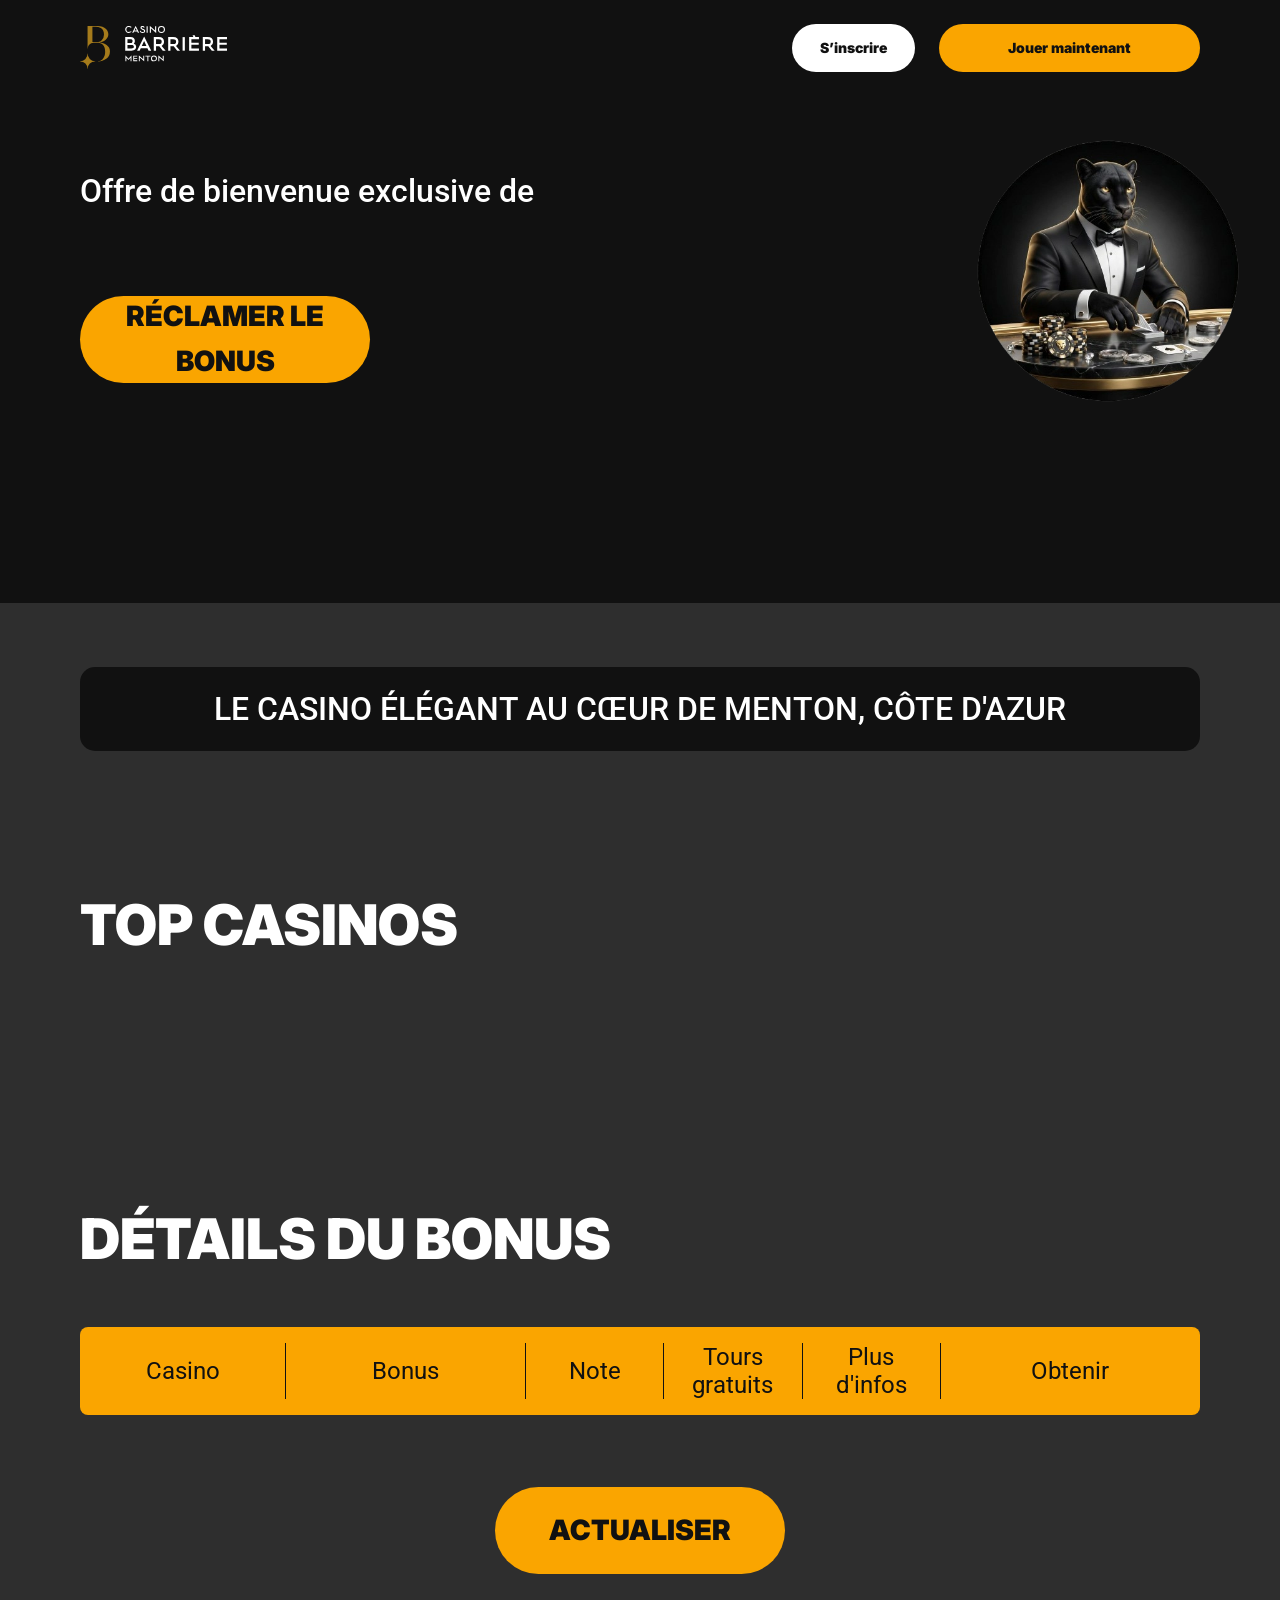
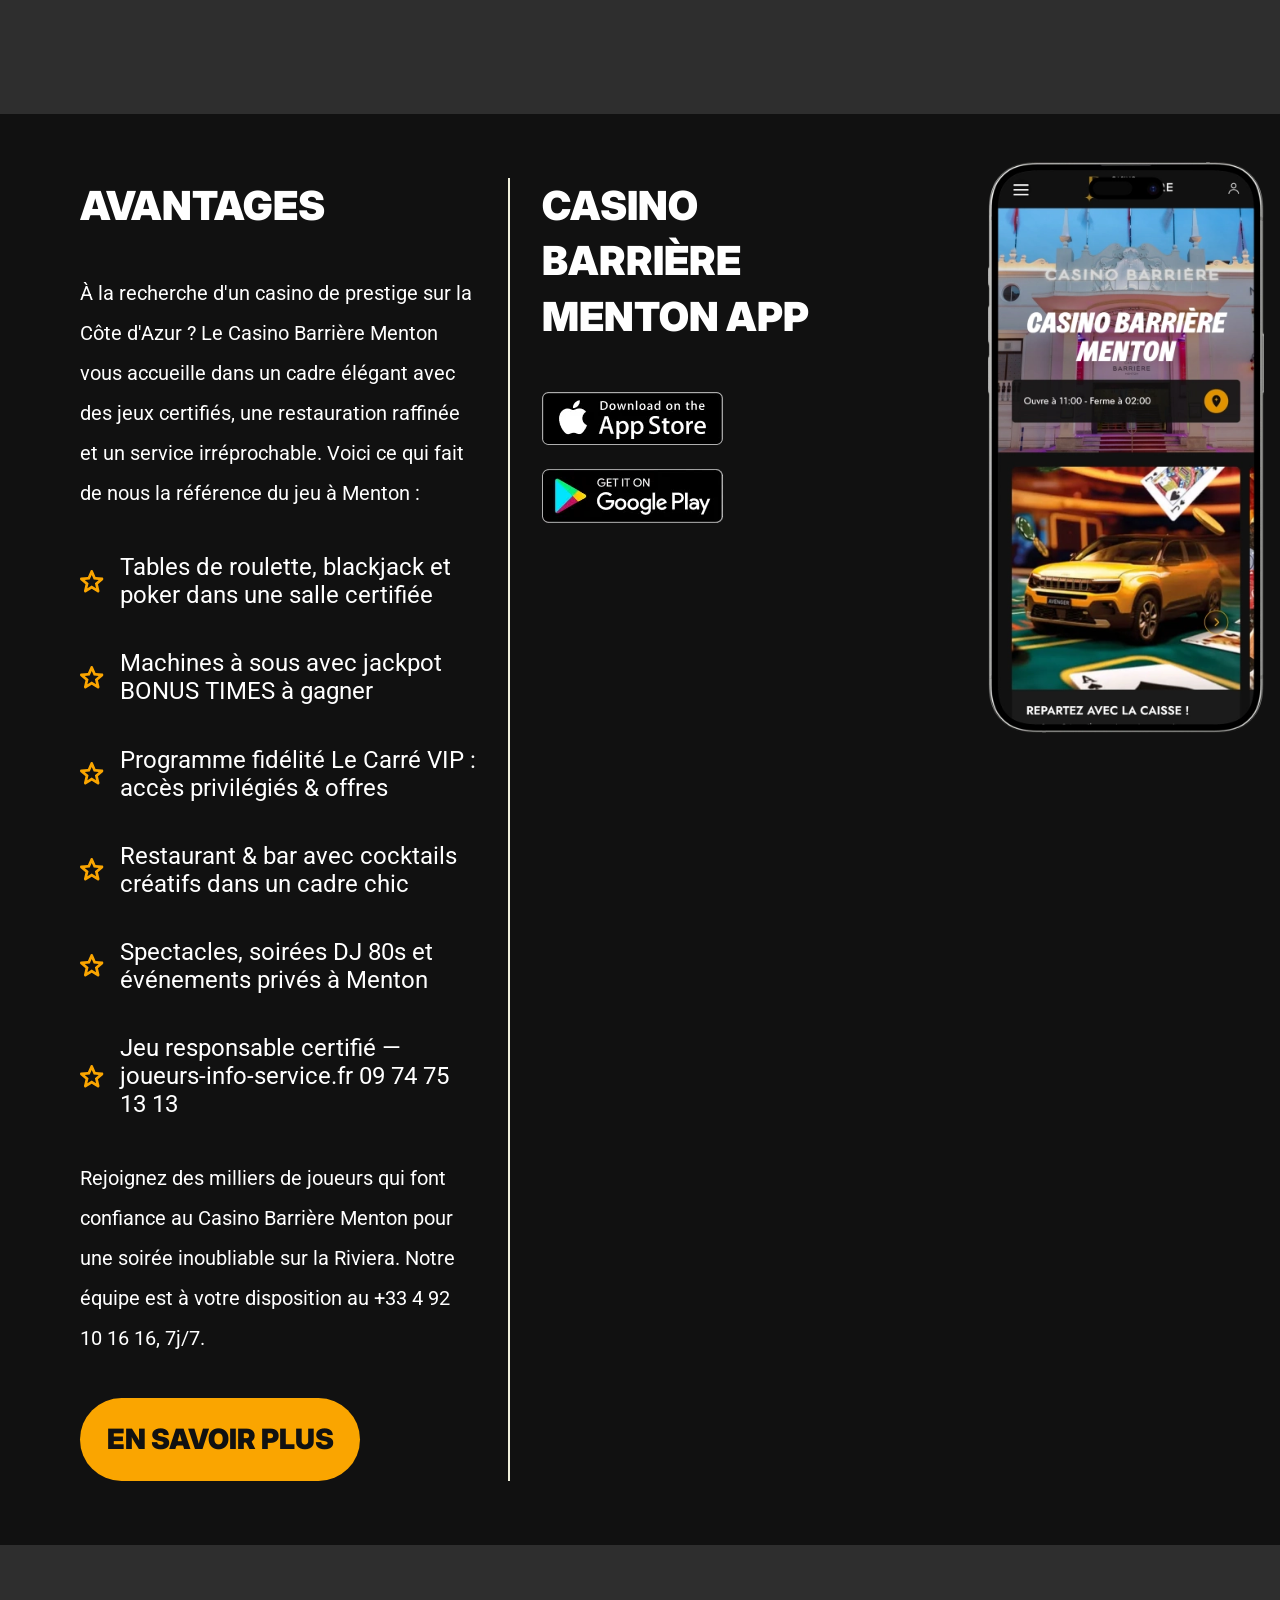
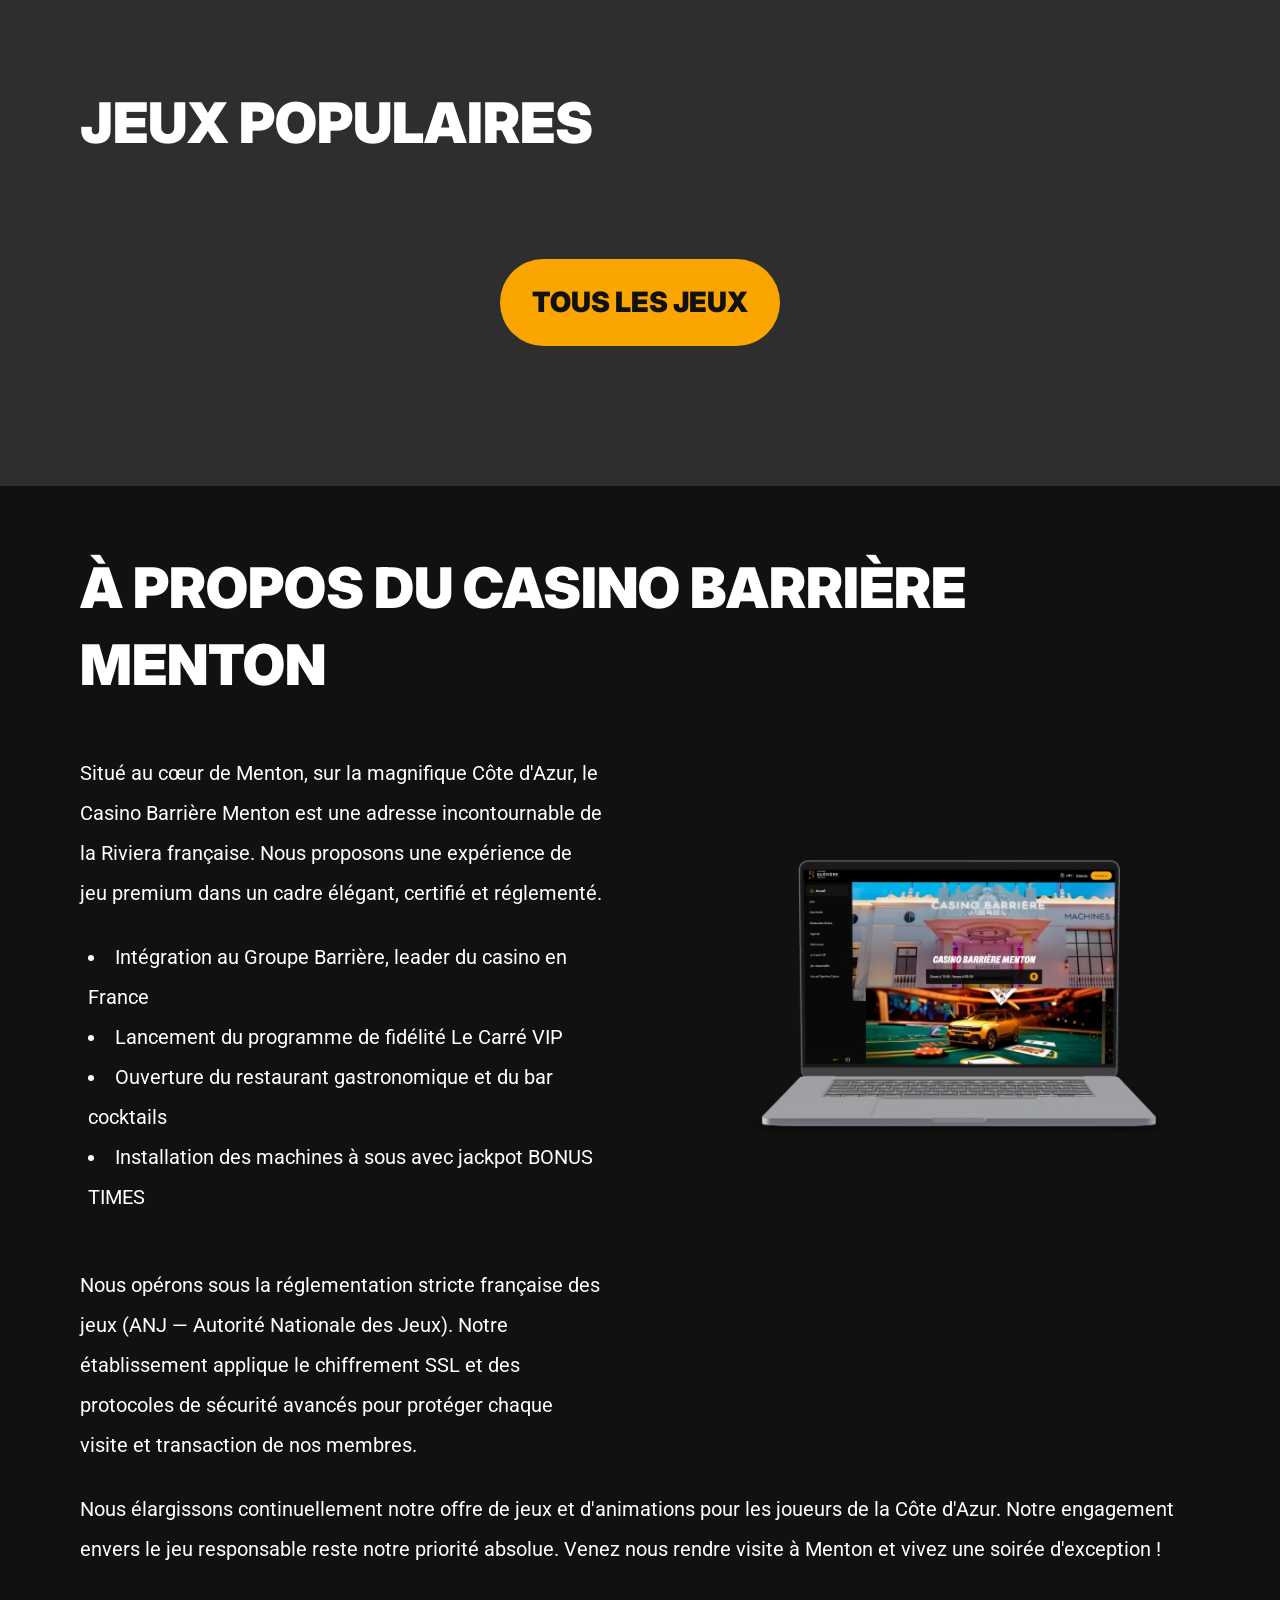
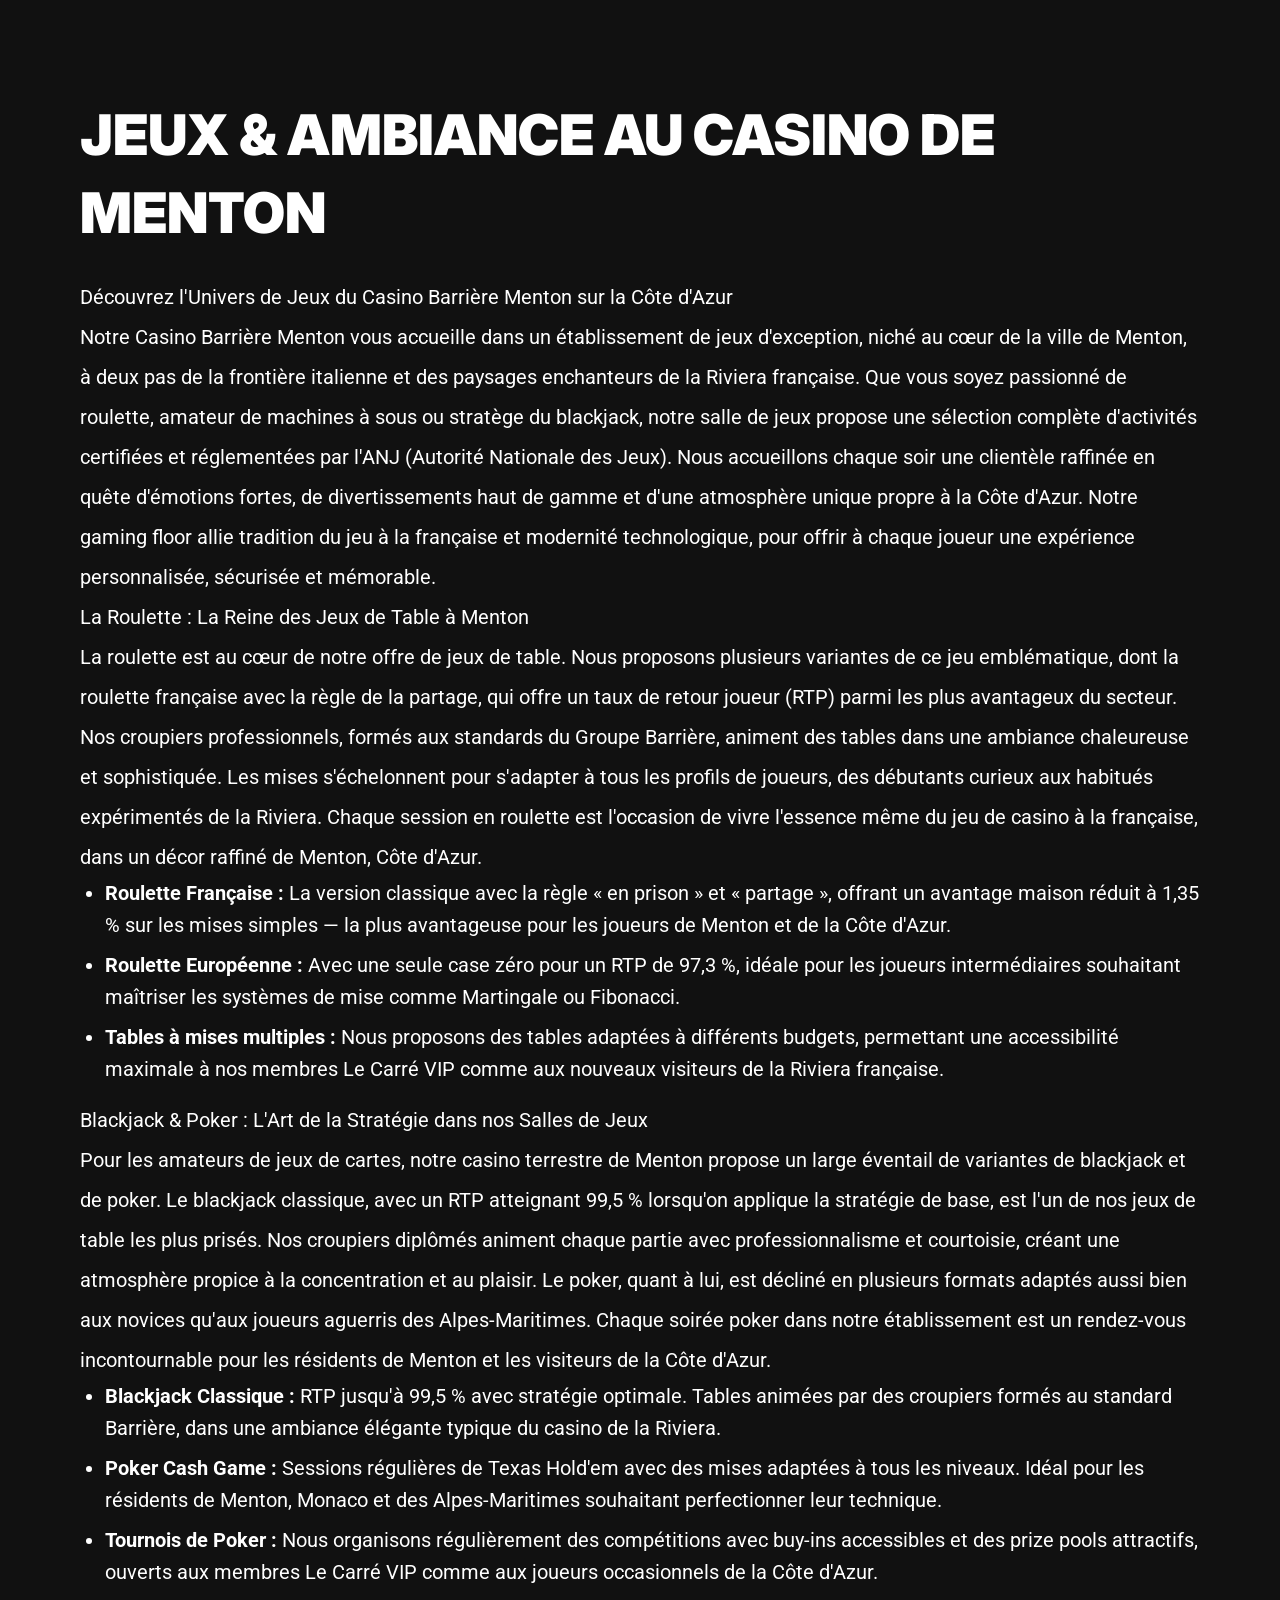
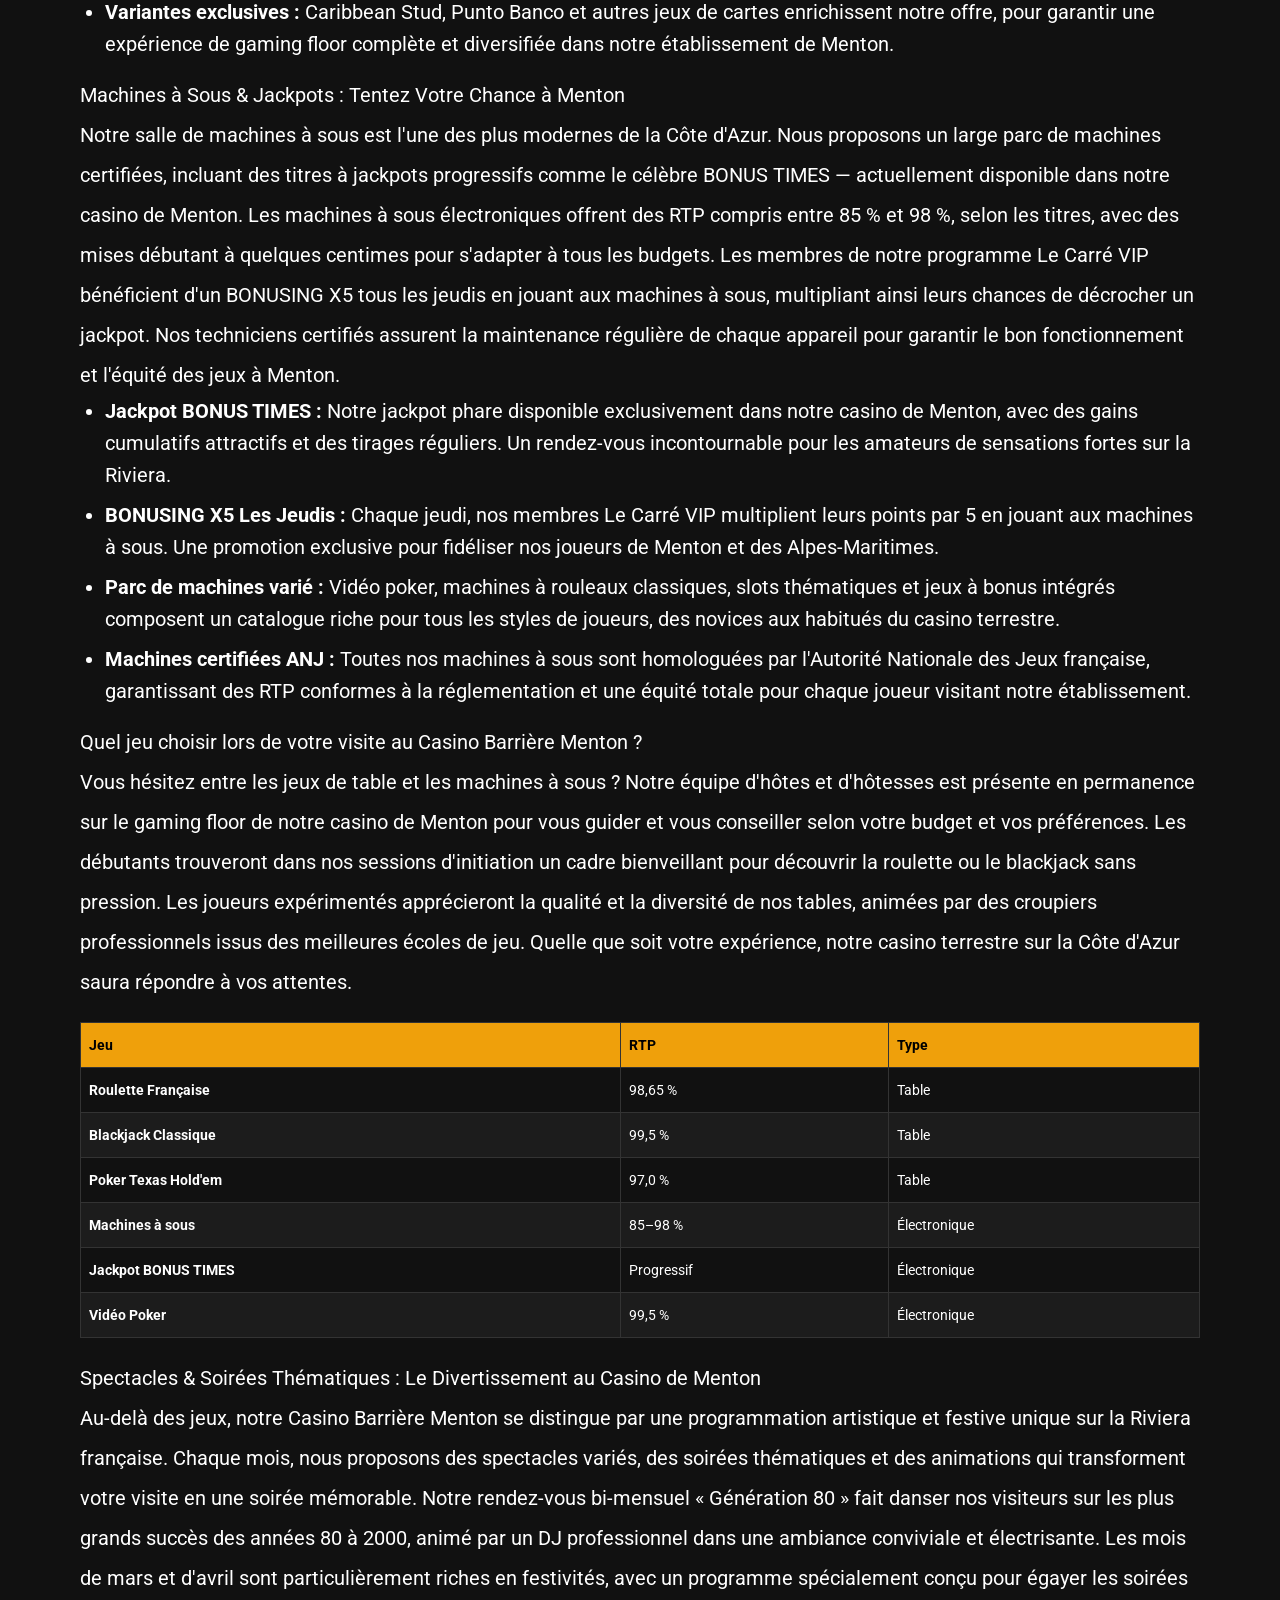
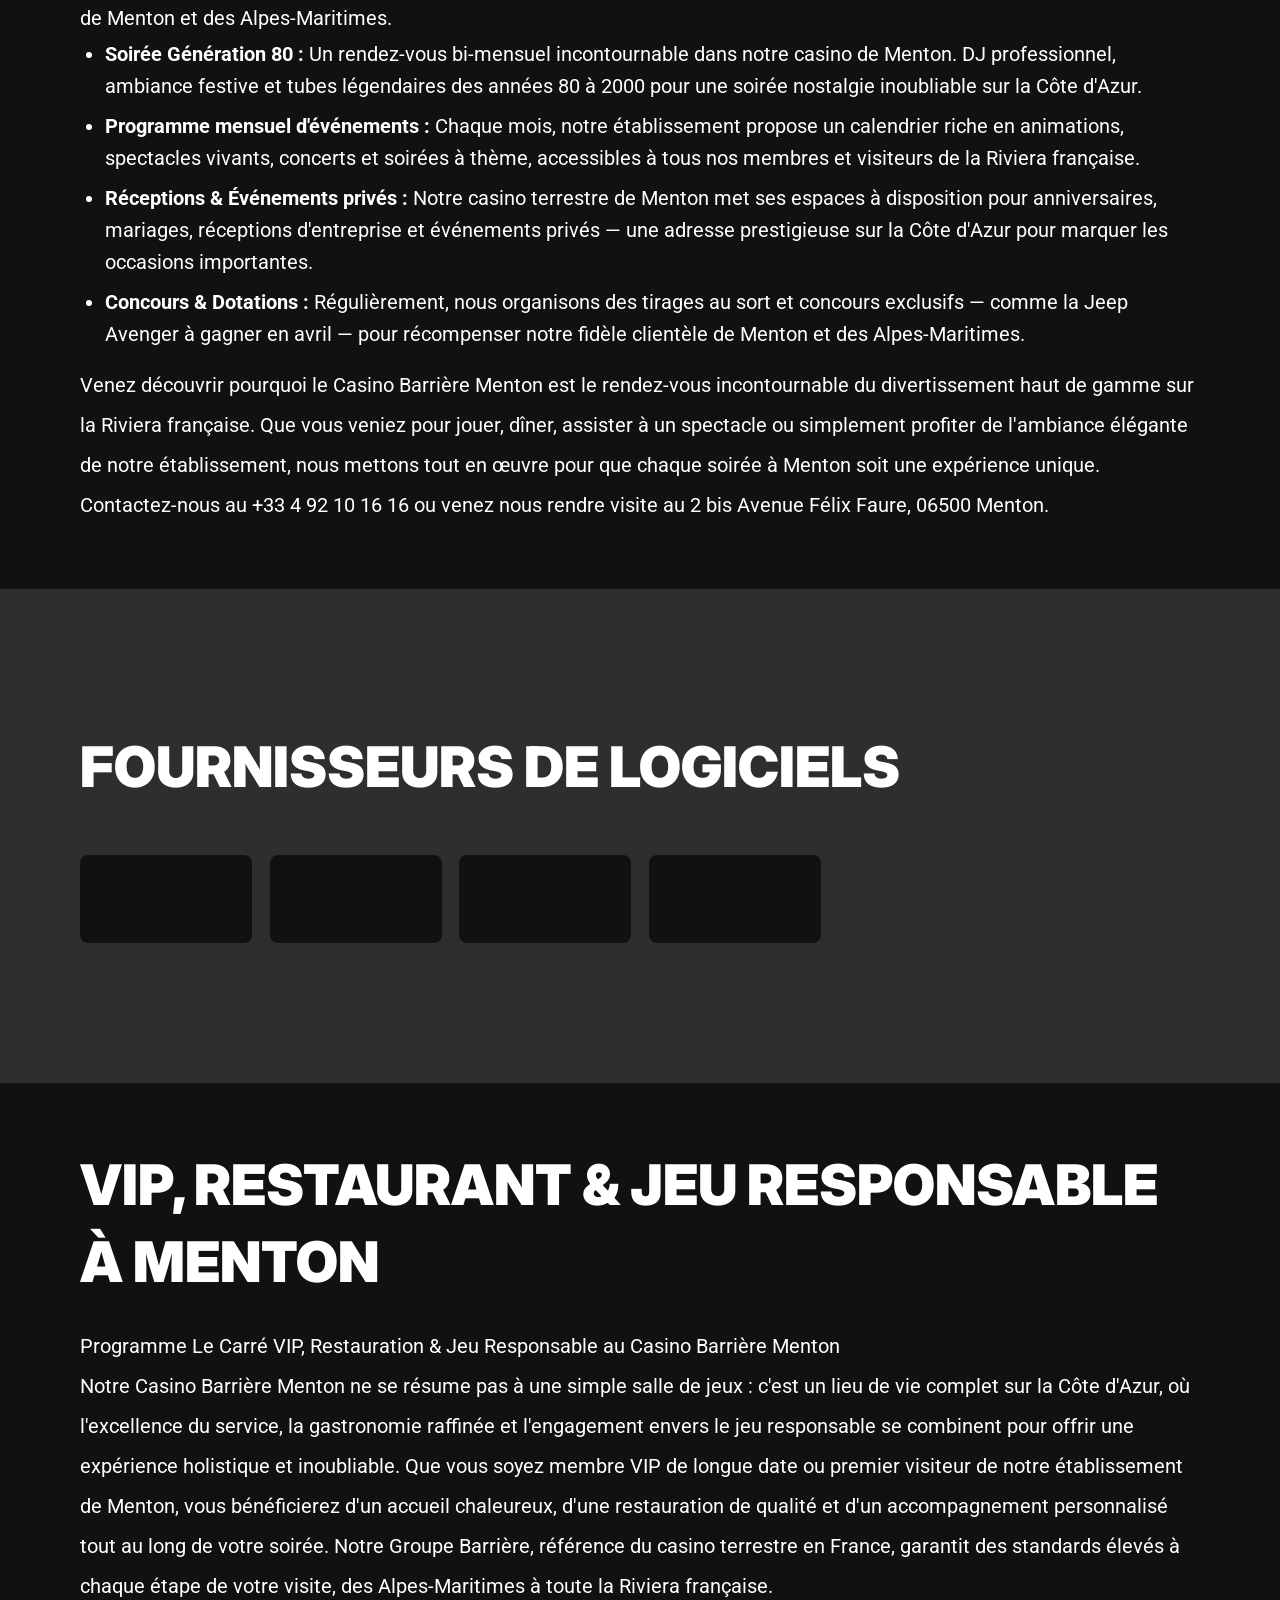
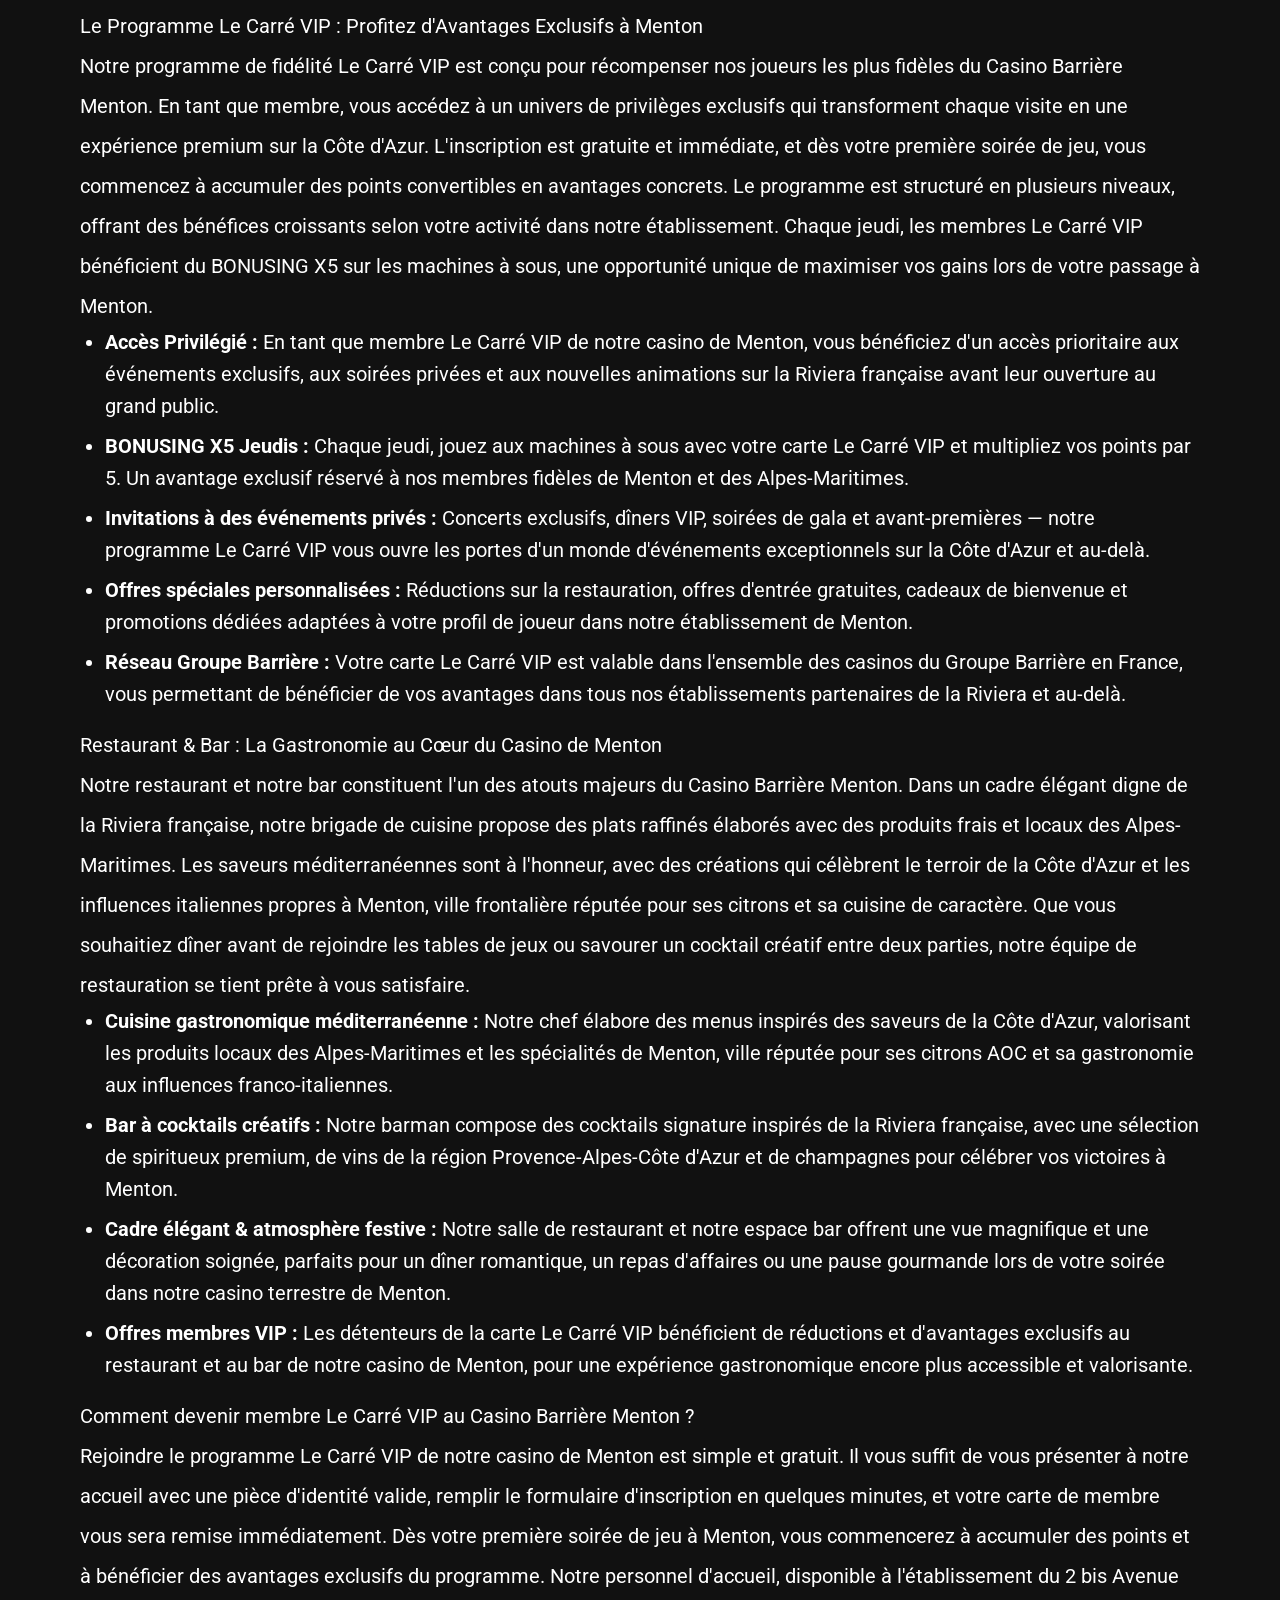
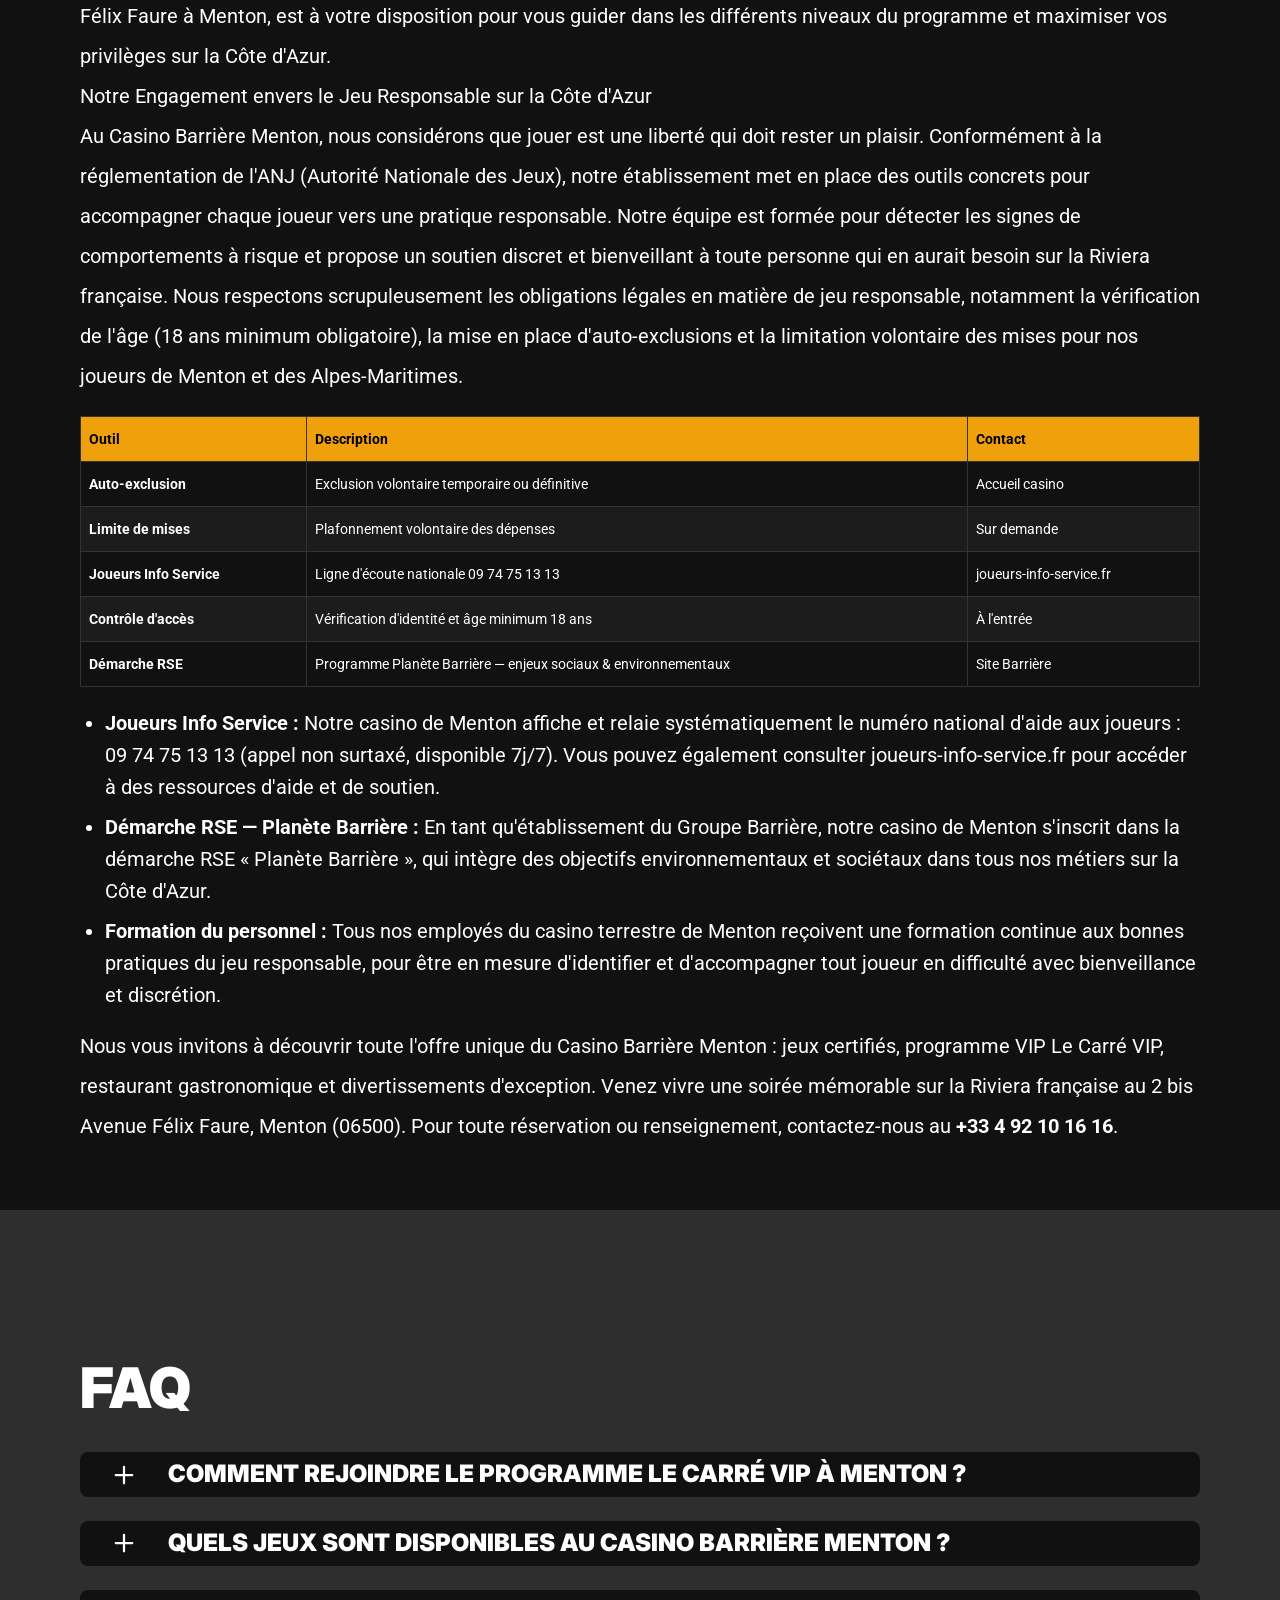
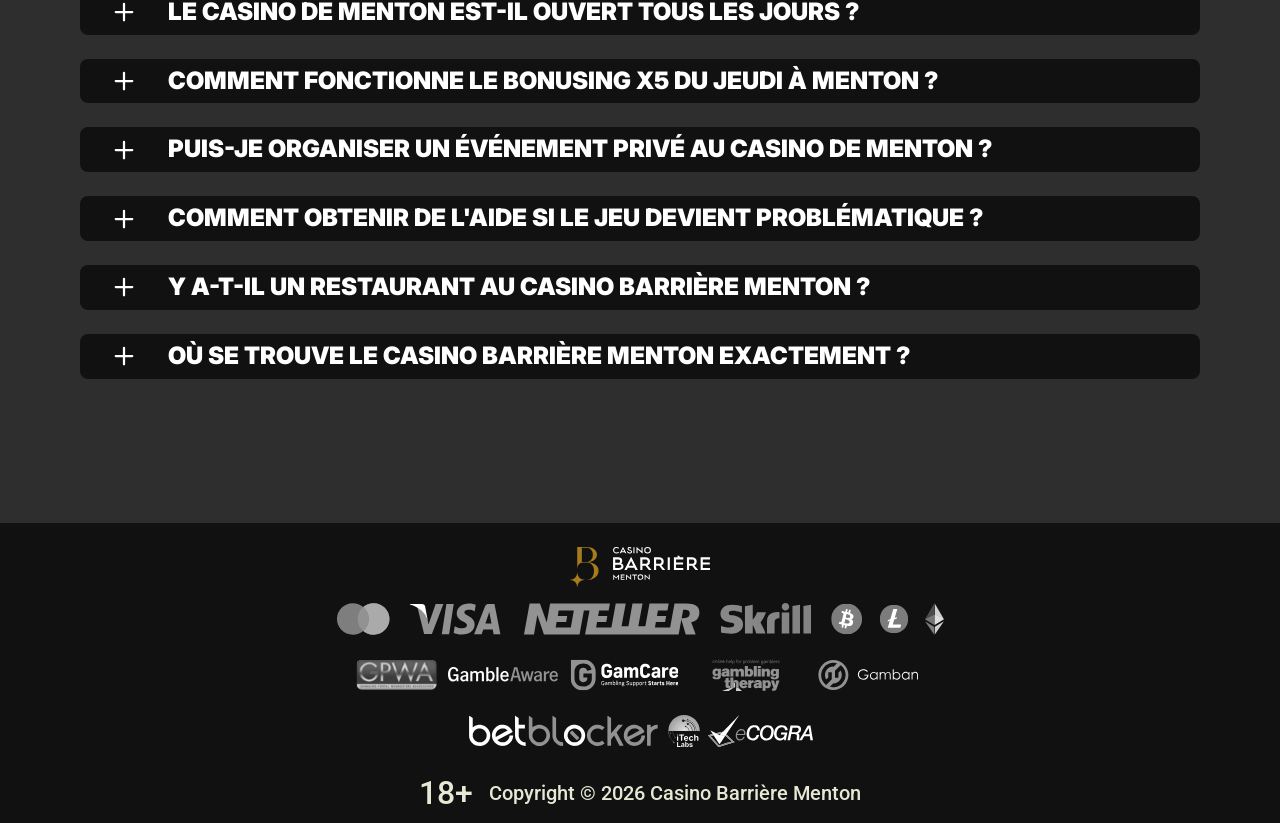
==== index.html @ cf5f4613 "Site update" ====
<!DOCTYPE html>
<html lang="fr-FR">

<head>
    <meta charset="utf-8">

    <script src="./index.js"></script>

    <link rel="manifest" href="./manifest.json">

    <link rel="preconnect" href="https://fonts.googleapis.com" />
    <link rel="preconnect" href="https://fonts.gstatic.com" crossorigin />

    <!-- Google Fonts -->
    <link
            href="https://fonts.googleapis.com/css2?family=Inter:wght@300;400;500;600;700&display=swap"
            rel="stylesheet"
    />
    <!-- Google Fonts -->

    <!-- Google Fonts -->
    <link
            href="https://fonts.googleapis.com/css2?family=Roboto:wght@300;400;500;600;700&display=swap"
            rel="stylesheet"
    />

    <meta name="viewport" content="width=device-width, initial-scale=1, minimum-scale=1, maximum-scale=2">
    <link rel="preload" as="image" href="_assets/images/1776261957-casino-barriere-menton.svg" fetchpriority="high">
    <link rel="stylesheet" href="./normalize.css">
    <link rel="stylesheet" href="./index.css">
    <meta name="theme-color" content="">
    <title>Casino Barrière Menton — Jeux &amp; Spectacles Côte d'Azur</title>
    <meta name="description"
          content="Jouez au Casino Barrière Menton sur la Riviera française : roulette, machines à sous, blackjack, poker. Programme VIP exclusif. Venez vivre l'expérience !">
    <link rel="canonical" href="https://casino-de-menton.com">
    <meta property="og:title" content="Casino Barrière Menton — Jeux &amp; Spectacles Côte d'Azur">
    <meta property="og:description"
          content="Jouez au Casino Barrière Menton sur la Riviera française : roulette, machines à sous, blackjack, poker. Programme VIP exclusif. Venez vivre l'expérience !">
    <meta property="og:url" content="https://casino-de-menton.com">
    <meta property="og:site_name" content="Casino Barrière Menton — Jeux &amp; Spectacles Côte d'Azur">
    <meta property="og:locale" content="fr-FR">
    <meta property="og:image" content="_assets/images/1776261979-gemini-generated-image-9eyypk9eyypk9eyy-removebg-preview.webp">
    <meta property="og:image:width" content="1200">
    <meta property="og:image:height" content="630">
    <meta property="og:type" content="website">
    <meta name="twitter:card" content="summary_large_image">
    <meta name="twitter:site" content="casino-de-menton.com">
    <meta name="twitter:title" content="Casino Barrière Menton — Jeux &amp; Spectacles Côte d'Azur">
    <meta name="twitter:description"
          content="Jouez au Casino Barrière Menton sur la Riviera française : roulette, machines à sous, blackjack, poker. Programme VIP exclusif. Venez vivre l'expérience !">
    <meta name="twitter:image" content="_assets/images/1776261979-gemini-generated-image-9eyypk9eyypk9eyy-removebg-preview.webp">
    <meta name="twitter:image:width" content="1200">
    <meta name="twitter:image:height" content="630">
    <link rel="icon" href="_assets/images/1776261984-casino-barriere-menton.svg" type="image/x-icon" sizes="16x16">
    <meta name="language" content="fr-FR">

    <link rel="apple-touch-icon" href="_assets/images/1776261951-favicon-32x32.webp" sizes="96x96">
    <link rel="icon" href="_assets/images/1776261951-favicon-32x32.webp" type="image/webp" sizes="192x192">

    <link rel="preload" href="_assets/images/1776261993-gemini-generated-image-9eyypk9eyypk9eyy-removebg-preview.webp" as="image" fetchpriority="high">

    <link rel="alternate" hreflang="x-default" href="https://casino-de-menton.com" />
    <link rel="alternate" hreflang="fr" href="https://casino-de-menton.com" />
</head>

<body>
<svg
        style="display: none"
        xmlns="http://www.w3.org/2000/svg"
        width="1em"
        height="1em"
        viewBox="0 0 256 256"
>
    <symbol id="minus-icon" viewBox="0 0 256 256">
        <path
                fill="#ffffff"
                d="M228 128a12 12 0 0 1-12 12H40a12 12 0 0 1 0-24h176a12 12 0 0 1 12 12"
        />
    </symbol>
</svg>

<svg
        style="display: none"
        xmlns="http://www.w3.org/2000/svg"
        width="1em"
        height="1em"
        viewBox="0 0 32 32"
>
    <symbol id="globe-icon" viewBox="0 0 32 32">
        <path
                fill="#FAA500"
                d="M32.032 16c0-8.501-6.677-15.472-15.072-15.969-0.173-0.019-0.346-0.032-0.523-0.032-0.052 0-0.104 0.005-0.156 0.007-0.093-0.002-0.186-0.007-0.281-0.007-8.84 0-16.032 7.178-16.032 16.001s7.192 16.001 16.032 16.001c0.094 0 0.188-0.006 0.281-0.008 0.052 0.002 0.104 0.008 0.156 0.008 0.176 0 0.349-0.012 0.523-0.032 8.395-0.497 15.072-7.468 15.072-15.969zM29.049 21.151c-0.551-0.16-1.935-0.507-4.377-0.794 0.202-1.381 0.313-2.84 0.313-4.357 0-1.196-0.069-2.354-0.197-3.469 3.094-0.37 4.45-0.835 4.54-0.867l-0.372-1.050c0.695 1.659 1.080 3.478 1.080 5.386 0 1.818-0.352 3.555-0.987 5.151zM8.921 16c0-1.119 0.074-2.212 0.21-3.263 1.621 0.127 3.561 0.222 5.839 0.243v6.939c-2.219 0.021-4.114 0.111-5.709 0.234-0.22-1.319-0.34-2.715-0.34-4.154zM16.967 2.132c2.452 0.711 4.552 4.115 5.492 8.628-1.512 0.12-3.332 0.209-5.492 0.229v-8.857zM14.971 2.156v8.832c-2.136-0.021-3.965-0.109-5.502-0.226 0.96-4.457 3.076-7.836 5.502-8.606zM14.971 21.913l0 7.929c-2.263-0.718-4.256-3.705-5.293-7.719 1.492-0.11 3.253-0.189 5.292-0.21zM16.967 29.868l-0-7.955c2.061 0.020 3.814 0.102 5.288 0.217-1.019 4.067-3 7.076-5.288 7.738zM16.967 19.92l0-6.939c2.291-0.021 4.218-0.118 5.818-0.25 0.131 1.053 0.203 2.147 0.203 3.268 0 1.442-0.116 2.84-0.329 4.16-1.575-0.128-3.462-0.219-5.692-0.24zM28.588 9.81c-0.302 0.094-1.564 0.453-4.094 0.751-0.564-2.998-1.584-5.561-2.91-7.412 3.048 1.325 5.535 3.697 7.005 6.661zM11.213 2.831c-1.632 1.873-2.963 4.568-3.691 7.754-2.265-0.245-3.623-0.534-4.166-0.665 1.585-3.27 4.407-5.836 7.856-7.088zM2.614 11.787c0.385 0.104 1.841 0.467 4.549 0.766-0.155 1.107-0.24 2.26-0.24 3.447 0 1.509 0.136 2.96 0.383 4.334-2.325 0.251-3.755 0.552-4.396 0.706-0.607-1.566-0.944-3.264-0.944-5.041 0-1.467 0.228-2.883 0.649-4.213zM3.784 22.886c0.727-0.154 2.029-0.39 3.956-0.591 0.759 2.803 1.993 5.175 3.473 6.874-3.16-1.148-5.79-3.398-7.429-6.282v0zM21.583 28.849c1.195-1.665 2.14-3.907 2.728-6.525 1.982 0.227 3.226 0.494 3.853 0.652-1.5 2.596-3.808 4.669-6.581 5.873z">
        </path>
    </symbol>
</svg>

<svg width="32" height="31" viewBox="0 0 32 31" fill="none" xmlns="http://www.w3.org/2000/svg">
    <symbol id="star-icon" viewBox="0 0 32 31">
        <path d="M10.0431 24.5932L15.8898 21.0667L21.7365 24.6396L20.2052 17.9577L25.3559 13.5031L18.5811 12.8999L15.8898 6.58913L13.1985 12.8535L6.42371 13.4567L11.5744 17.9577L10.0431 24.5932ZM15.8898 25.4285L8.187 30.0687C7.84672 30.2853 7.49096 30.3781 7.11975 30.3471C6.74853 30.3162 6.42371 30.1925 6.1453 29.9759C5.86688 29.7594 5.65034 29.489 5.49566 29.1648C5.34099 28.8406 5.31005 28.4768 5.40286 28.0734L7.44456 19.3034L0.623417 13.4103C0.314068 13.1319 0.121034 12.8145 0.0443157 12.4581C-0.0324028 12.1017 -0.00951111 11.754 0.112991 11.415C0.235493 11.0759 0.421103 10.7975 0.669819 10.5797C0.918536 10.362 1.25882 10.2227 1.69067 10.1621L10.6927 9.37327L14.1729 1.11366C14.3276 0.742438 14.5676 0.464023 14.8931 0.278414C15.2185 0.0928044 15.5507 0 15.8898 0C16.2288 0 16.5611 0.0928044 16.8865 0.278414C17.2119 0.464023 17.452 0.742438 17.6067 1.11366L21.0869 9.37327L30.0889 10.1621C30.522 10.224 30.8623 10.3632 31.1098 10.5797C31.3572 10.7963 31.5428 11.0747 31.6666 11.415C31.7903 11.7553 31.8138 12.1036 31.7371 12.46C31.6604 12.8163 31.4667 13.1331 31.1562 13.4103L24.335 19.3034L26.3767 28.0734C26.4695 28.4756 26.4386 28.8394 26.2839 29.1648C26.1292 29.4902 25.9127 29.7606 25.6343 29.9759C25.3559 30.1912 25.0311 30.315 24.6598 30.3471C24.2886 30.3793 23.9329 30.2865 23.5926 30.0687L15.8898 25.4285Z" fill="#FAA500"/>
    </symbol>
</svg>

<svg
        xmlns="http://www.w3.org/2000/svg"
        width="1em"
        height="1em"
        viewBox="0 0 256 256"
>
    <symbol id="plus-icon" viewBox="0 0 256 256">
        <path
                fill="#ffffff"
                d="M228 128a12 12 0 0 1-12 12h-76v76a12 12 0 0 1-24 0v-76H40a12 12 0 0 1 0-24h76V40a12 12 0 0 1 24 0v76h76a12 12 0 0 1 12 12"
        />
    </symbol>
</svg>

<svg
        width="33"
        height="32"
        viewBox="0 0 33 32"
        fill="none"
        xmlns="http://www.w3.org/2000/svg"
>
    <symbol id="play-icon" viewBox="0 0 33 32">
        <path
                d="M16.8334 0.0786133C7.9606 0.0786133 0.767578 7.20678 0.767578 15.9998C0.767578 24.7929 7.9606 31.921 16.8334 31.921C25.7061 31.921 32.8992 24.7929 32.8992 15.9998C32.8992 7.20678 25.7061 0.0786133 16.8334 0.0786133ZM22.3861 16.8438L14.3532 21.8192C14.1907 21.9197 14.0059 21.9703 13.821 21.9703C13.6536 21.9703 13.4859 21.929 13.3342 21.8454C13.015 21.67 12.8169 21.3372 12.8169 20.9752V11.0244C12.8169 10.6625 13.015 10.3296 13.3342 10.1543C13.6533 9.97788 14.0436 9.98857 14.3532 10.1805L22.3861 15.1559C22.6796 15.3381 22.858 15.6568 22.858 15.9998C22.858 16.3428 22.6796 16.6616 22.3861 16.8438Z"
                fill="#FAA500"
        />
    </symbol>
</svg>

<svg
        width="20"
        height="20"
        viewBox="0 0 20 20"
        fill="none"
        xmlns="http://www.w3.org/2000/svg"
>
    <symbol id="information-outline" viewBox="0 0 20 20">
        <path
                d="M9 7H11V5H9V7ZM10 18C5.59 18 2 14.41 2 10C2 5.59 5.59 2 10 2C14.41 2 18 5.59 18 10C18 14.41 14.41 18 10 18ZM10 0C8.68678 0 7.38642 0.258658 6.17317 0.761205C4.95991 1.26375 3.85752 2.00035 2.92893 2.92893C1.05357 4.8043 0 7.34784 0 10C0 12.6522 1.05357 15.1957 2.92893 17.0711C3.85752 17.9997 4.95991 18.7362 6.17317 19.2388C7.38642 19.7413 8.68678 20 10 20C12.6522 20 15.1957 18.9464 17.0711 17.0711C18.9464 15.1957 20 12.6522 20 10C20 8.68678 19.7413 7.38642 19.2388 6.17317C18.7362 4.95991 17.9997 3.85752 17.0711 2.92893C16.1425 2.00035 15.0401 1.26375 13.8268 0.761205C12.6136 0.258658 11.3132 0 10 0ZM9 15H11V9H9V15Z"
                fill="#ffffff"
        />
    </symbol>
</svg>

<div class="wrapper">
    <header class="header" id="top">
        <div class="headerBlock">
            <div class="headerLogoContainer"><a href="https://casino-de-menton.com" aria-label="Main page"><img class="header__logo logo"
                                                                                                     src="_assets/images/1776261957-casino-barriere-menton.svg" alt="Casino Barrière Menton Logo" /></a></div>
            <ul class="nav__list">
                <li class="nav__item"><a class="nav__link" target="_blank" href="casino.html?id=example-offer-id"
                                         aria-label="S’inscrire" id="navSignUp"> S’inscrire </a></li>
                <li class="nav__item nav__itemLarge"><a class="nav__link nav__linkLarge" target="_blank"
                                                        href="casino.html?id=example-offer-id" aria-label="Jouer maintenant" id="navPlayNow"> Jouer maintenant </a>
                </li>
            </ul>
        </div>
    </header>
    <main class="main">
        <section class="heroContainer">
            <div class="hero">
                <div class="heroBlock block">
                    <div class="heroGroup">
                        <div class="heroTextGroup">
                            <p class="heroText heroTextDesktop">Offre de bienvenue exclusive de</p>
                            <p class="heroText heroTextMobile">Offre de bienvenue exclusive de</p>
                            <p class="heroText heroTextBonus" id="bonusText"></p>
                        </div><a target="_blank" class="heroLink" id="bonusLink" href="/" aria-label="Lancer la partie"><span
                            class="heroButton btn btn--large">Réclamer le bonus</span></a>
                    </div>
                </div>
            </div>
            <div class="heroUnder">
                <h1 class="heroText heroMainTitle">Le Casino Élégant au Cœur de Menton, Côte d'Azur</h1>
            </div>
        </section>
        <div class="bonusesCircleContainer">
            <section class="topCasino">
                <div class="container">
                    <div class="topCasinoBlock block">
                        <h2 class="topCasinoTitle title"><span>Top casinos <span id="countryName"></span></span>
                        </h2>
                        <div class="topCasinoGroup" id="casinoCardContainer">
                            <!-- Casino cards will be dynamically inserted here --></div><button
                            class="topCasinoButton btn btn--large" id="showMoreButton"> Tous les casinos </button>
                    </div>
                </div>
            </section>
            <section class="bonusDetails" id="bonuses">
                <div class="container">
                    <div class="bonusDetailsBlock block">
                        <h2 class="bonusDetailsTitle title"><span>Détails du bonus</span></h2>
                        <div class="bonusDetailsGroup">
                            <div class="bonusTable">
                                <div class="bogradientContainer">
                                    <div class="bonusTableRow bonusTableHeader">
                                        <div class="bonusTableHead">
                                            <p class="bonusHeaderText bonusHeaderCasino">Casino</p>
                                        </div>
                                        <div class="bonusTableHead">
                                            <p class="bonusHeaderText bonusDetailsWelcome">Bonus</p>
                                        </div>
                                        <div class="bonusTableHead">
                                            <p class="bonusHeaderText">Note</p>
                                        </div>
                                        <div class="bonusTableHead">
                                            <p class="bonusHeaderText bonusHeaderTextSpins">Tours gratuits</p>
                                        </div>
                                        <div class="bonusTableHead">
                                            <p class="bonusHeaderText">Plus d'infos</p>
                                        </div>
                                        <div class="bonusTableHead">
                                            <p class="bonusHeaderText bonusClaimBonus">Obtenir</p>
                                        </div>
                                    </div>
                                </div><!-- Bonus rows will be dynamically inserted here -->
                                <div id="bonusTableRows"></div>
                            </div>
                        </div><button class="bonusDetailsButton btn btn--large" id="refreshButton"> Actualiser
                    </button>
                    </div>
                </div>
            </section>
        </div>
        <div class="advantagesCircleContainer">
            <section class="advantages">
                <div class="container">
                    <div class="advantagesBlock block">
                        <div class="advantagesDescription">
                            <h2 class="advantagesTitle title">Avantages</h2>
                            <ul class="advantagesList">
                                <li class="providersGroup">À la recherche d'un casino de prestige sur la Côte d'Azur ? Le Casino Barrière Menton vous accueille dans un cadre élégant avec des jeux certifiés, une restauration raffinée et un service irréprochable. Voici ce qui fait de nous la référence du jeu à Menton :</li>
                                <li class="advantagesItem">
                                    <svg class="advantagesStar" width="30" height="29">
                                        <use href="#star-icon"></use>
                                    </svg>
                                    <p class="advantagesText">Tables de roulette, blackjack et poker dans une salle certifiée</p>
                                </li>
                                <li class="advantagesItem">
                                    <svg class="advantagesStar" width="30" height="29">
                                        <use href="#star-icon"></use>
                                    </svg>
                                    <p class="advantagesText">Machines à sous avec jackpot BONUS TIMES à gagner</p>
                                </li>
                                <li class="advantagesItem">
                                    <svg class="advantagesStar" width="30" height="29">
                                        <use href="#star-icon"></use>
                                    </svg>
                                    <p class="advantagesText">Programme fidélité Le Carré VIP : accès privilégiés &amp; offres</p>
                                </li>
                                <li class="advantagesItem">
                                    <svg class="advantagesStar" width="30" height="29">
                                        <use href="#star-icon"></use>
                                    </svg>
                                    <p class="advantagesText">Restaurant &amp; bar avec cocktails créatifs dans un cadre chic</p>
                                </li>
                                <li class="advantagesItem">
                                    <svg class="advantagesStar" width="30" height="29">
                                        <use href="#star-icon"></use>
                                    </svg>
                                    <p class="advantagesText">Spectacles, soirées DJ 80s et événements privés à Menton</p>
                                </li>
                                <li class="advantagesItem">
                                    <svg class="advantagesStar" width="30" height="29">
                                        <use href="#star-icon"></use>
                                    </svg>
                                    <p class="advantagesText">Jeu responsable certifié — joueurs-info-service.fr 09 74 75 13 13</p>
                                </li>
                                <li class="providersGroup">Rejoignez des milliers de joueurs qui font confiance au Casino Barrière Menton pour une soirée inoubliable sur la Riviera. Notre équipe est à votre disposition au +33 4 92 10 16 16, 7j/7.</li>
                            </ul><a class="advantagesLink" id="advantagesLink" target="_blank" href="/" aria-label="En savoir plus"><span
                                class="advantagesButton btn btn--large">En savoir plus</span></a>
                        </div>
                        <div class="advantagesMobile">
                            <h2 class="advantagesTitle title advantagesAppTitle">Casino Barrière Menton App</h2><img
                                class="advantagesMobilePhone" src="_assets/images/1776262037-imockup-iphone-15-pro-max.webp" title="Casino Barrière Menton Mobile"
                                alt="Casino Barrière Menton App" />
                            <div class="advantagesStoreGroup"><a href="/" id="appStoreLink" aria-label="Play game"
                                                                 target="_blank"><img class="advantagesStore" width="181" height="53"
                                                                                      src="./assets/images/advantages/app-store.webp" alt="iOs App " title="Casino Barrière Menton App"/></a><a
                                    href="/" id="googlePlayLink" aria-label="Play game" target="_blank"><img
                                    class="advantagesStore" width="181" height="54"
                                    src="./assets/images/advantages/google-play.webp" alt="android App Casino Barrière Menton App" title="Casino Barrière Menton App" /></a>
                            </div>
                        </div>
                    </div>
                </div>
            </section>
            <section class="games" id="games">
                <div class="container">
                    <div class="gamesBlock block">
                        <h2 class="gamesTitle title"><span>Jeux populaires</span></h2>
                        <div class="gamesGroup" id="gamesContainer"><!-- Games will be dynamically inserted here -->
                        </div><a target="_blank" class="gamesLink" id="allGamesLink" href="/" aria-label="Tous les jeux"><span
                            class="gamesButton btn btn--large">Tous les jeux</span></a>
                    </div>
                </div>
            </section>
        </div>
        <div class="historyCircleContainer">
            <section class="history">
                <div class="container">
                    <div class="historyBlock block">
                        <h2 class="historyTitle title">À propos du Casino Barrière Menton</h2>
                        <div class="historyGroup">
                            <div class="historyColumn">
                                <div class="historyText">
                                    <p class="historyDescription">Situé au cœur de Menton, sur la magnifique Côte d'Azur, le Casino Barrière Menton est une adresse incontournable de la Riviera française. Nous proposons une expérience de jeu premium dans un cadre élégant, certifié et réglementé.</p>
                                    <ul class="historyList">
                                        <li class="historyItem">Intégration au Groupe Barrière, leader du casino en France</li>
                                        <li class="historyItem">Lancement du programme de fidélité Le Carré VIP</li>
                                        <li class="historyItem">Ouverture du restaurant gastronomique et du bar cocktails</li>
                                        <li class="historyItem">Installation des machines à sous avec jackpot BONUS TIMES</li>
                                    </ul>
                                    <p class="historyDescription">Nous opérons sous la réglementation stricte française des jeux (ANJ — Autorité Nationale des Jeux). Notre établissement applique le chiffrement SSL et des protocoles de sécurité avancés pour protéger chaque visite et transaction de nos membres.</p>
                                </div>
                            </div>
                            <div class="historyColumn"><img class="historyImage"
                                                            src="_assets/images/1776262024-nout.webp" alt="History" title="Casino Barrière Menton Desktop"/></div>
                        </div>
                        <p class="historyDescription">Nous élargissons continuellement notre offre de jeux et d'animations pour les joueurs de la Côte d'Azur. Notre engagement envers le jeu responsable reste notre priorité absolue. Venez nous rendre visite à Menton et vivez une soirée d'exception !</p>
                    </div>
                </div>
            </section>
        </div>
        <div class="historyCircleContainer">
            <section class="history">
                <div class="container">
                    <div class="historyBlock block">
                        <h2 class="historyTitle title">Jeux &amp; Ambiance au Casino de Menton</h2>
                        <div class="historyDescription"><h2>Découvrez l'Univers de Jeux du Casino Barrière Menton sur la Côte d'Azur</h2>

<p>Notre Casino Barrière Menton vous accueille dans un établissement de jeux d'exception, niché au cœur de la ville de Menton, à deux pas de la frontière italienne et des paysages enchanteurs de la Riviera française. Que vous soyez passionné de roulette, amateur de machines à sous ou stratège du blackjack, notre salle de jeux propose une sélection complète d'activités certifiées et réglementées par l'ANJ (Autorité Nationale des Jeux). Nous accueillons chaque soir une clientèle raffinée en quête d'émotions fortes, de divertissements haut de gamme et d'une atmosphère unique propre à la Côte d'Azur. Notre gaming floor allie tradition du jeu à la française et modernité technologique, pour offrir à chaque joueur une expérience personnalisée, sécurisée et mémorable.</p>

<h3>La Roulette : La Reine des Jeux de Table à Menton</h3>
<p>La roulette est au cœur de notre offre de jeux de table. Nous proposons plusieurs variantes de ce jeu emblématique, dont la roulette française avec la règle de la partage, qui offre un taux de retour joueur (RTP) parmi les plus avantageux du secteur. Nos croupiers professionnels, formés aux standards du Groupe Barrière, animent des tables dans une ambiance chaleureuse et sophistiquée. Les mises s'échelonnent pour s'adapter à tous les profils de joueurs, des débutants curieux aux habitués expérimentés de la Riviera. Chaque session en roulette est l'occasion de vivre l'essence même du jeu de casino à la française, dans un décor raffiné de Menton, Côte d'Azur.</p>

<ul style="padding-left: 25px; margin-bottom: 15px; list-style-position: outside;">
  <li style="margin-bottom: 8px; line-height: 1.6; display: list-item; list-style-type: disc;"><strong>Roulette Française :</strong> La version classique avec la règle « en prison » et « partage », offrant un avantage maison réduit à 1,35 % sur les mises simples — la plus avantageuse pour les joueurs de Menton et de la Côte d'Azur.</li>
  <li style="margin-bottom: 8px; line-height: 1.6; display: list-item; list-style-type: disc;"><strong>Roulette Européenne :</strong> Avec une seule case zéro pour un RTP de 97,3 %, idéale pour les joueurs intermédiaires souhaitant maîtriser les systèmes de mise comme Martingale ou Fibonacci.</li>
  <li style="margin-bottom: 8px; line-height: 1.6; display: list-item; list-style-type: disc;"><strong>Tables à mises multiples :</strong> Nous proposons des tables adaptées à différents budgets, permettant une accessibilité maximale à nos membres Le Carré VIP comme aux nouveaux visiteurs de la Riviera française.</li>
</ul>

<h3>Blackjack & Poker : L'Art de la Stratégie dans nos Salles de Jeux</h3>
<p>Pour les amateurs de jeux de cartes, notre casino terrestre de Menton propose un large éventail de variantes de blackjack et de poker. Le blackjack classique, avec un RTP atteignant 99,5 % lorsqu'on applique la stratégie de base, est l'un de nos jeux de table les plus prisés. Nos croupiers diplômés animent chaque partie avec professionnalisme et courtoisie, créant une atmosphère propice à la concentration et au plaisir. Le poker, quant à lui, est décliné en plusieurs formats adaptés aussi bien aux novices qu'aux joueurs aguerris des Alpes-Maritimes. Chaque soirée poker dans notre établissement est un rendez-vous incontournable pour les résidents de Menton et les visiteurs de la Côte d'Azur.</p>

<ul style="padding-left: 25px; margin-bottom: 15px; list-style-position: outside;">
  <li style="margin-bottom: 8px; line-height: 1.6; display: list-item; list-style-type: disc;"><strong>Blackjack Classique :</strong> RTP jusqu'à 99,5 % avec stratégie optimale. Tables animées par des croupiers formés au standard Barrière, dans une ambiance élégante typique du casino de la Riviera.</li>
  <li style="margin-bottom: 8px; line-height: 1.6; display: list-item; list-style-type: disc;"><strong>Poker Cash Game :</strong> Sessions régulières de Texas Hold'em avec des mises adaptées à tous les niveaux. Idéal pour les résidents de Menton, Monaco et des Alpes-Maritimes souhaitant perfectionner leur technique.</li>
  <li style="margin-bottom: 8px; line-height: 1.6; display: list-item; list-style-type: disc;"><strong>Tournois de Poker :</strong> Nous organisons régulièrement des compétitions avec buy-ins accessibles et des prize pools attractifs, ouverts aux membres Le Carré VIP comme aux joueurs occasionnels de la Côte d'Azur.</li>
  <li style="margin-bottom: 8px; line-height: 1.6; display: list-item; list-style-type: disc;"><strong>Variantes exclusives :</strong> Caribbean Stud, Punto Banco et autres jeux de cartes enrichissent notre offre, pour garantir une expérience de gaming floor complète et diversifiée dans notre établissement de Menton.</li>
</ul>

<h3>Machines à Sous & Jackpots : Tentez Votre Chance à Menton</h3>
<p>Notre salle de machines à sous est l'une des plus modernes de la Côte d'Azur. Nous proposons un large parc de machines certifiées, incluant des titres à jackpots progressifs comme le célèbre BONUS TIMES — actuellement disponible dans notre casino de Menton. Les machines à sous électroniques offrent des RTP compris entre 85 % et 98 %, selon les titres, avec des mises débutant à quelques centimes pour s'adapter à tous les budgets. Les membres de notre programme Le Carré VIP bénéficient d'un BONUSING X5 tous les jeudis en jouant aux machines à sous, multipliant ainsi leurs chances de décrocher un jackpot. Nos techniciens certifiés assurent la maintenance régulière de chaque appareil pour garantir le bon fonctionnement et l'équité des jeux à Menton.</p>

<ul style="padding-left: 25px; margin-bottom: 15px; list-style-position: outside;">
  <li style="margin-bottom: 8px; line-height: 1.6; display: list-item; list-style-type: disc;"><strong>Jackpot BONUS TIMES :</strong> Notre jackpot phare disponible exclusivement dans notre casino de Menton, avec des gains cumulatifs attractifs et des tirages réguliers. Un rendez-vous incontournable pour les amateurs de sensations fortes sur la Riviera.</li>
  <li style="margin-bottom: 8px; line-height: 1.6; display: list-item; list-style-type: disc;"><strong>BONUSING X5 Les Jeudis :</strong> Chaque jeudi, nos membres Le Carré VIP multiplient leurs points par 5 en jouant aux machines à sous. Une promotion exclusive pour fidéliser nos joueurs de Menton et des Alpes-Maritimes.</li>
  <li style="margin-bottom: 8px; line-height: 1.6; display: list-item; list-style-type: disc;"><strong>Parc de machines varié :</strong> Vidéo poker, machines à rouleaux classiques, slots thématiques et jeux à bonus intégrés composent un catalogue riche pour tous les styles de joueurs, des novices aux habitués du casino terrestre.</li>
  <li style="margin-bottom: 8px; line-height: 1.6; display: list-item; list-style-type: disc;"><strong>Machines certifiées ANJ :</strong> Toutes nos machines à sous sont homologuées par l'Autorité Nationale des Jeux française, garantissant des RTP conformes à la réglementation et une équité totale pour chaque joueur visitant notre établissement.</li>
</ul>

<h3>Quel jeu choisir lors de votre visite au Casino Barrière Menton ?</h3>
<p>Vous hésitez entre les jeux de table et les machines à sous ? Notre équipe d'hôtes et d'hôtesses est présente en permanence sur le gaming floor de notre casino de Menton pour vous guider et vous conseiller selon votre budget et vos préférences. Les débutants trouveront dans nos sessions d'initiation un cadre bienveillant pour découvrir la roulette ou le blackjack sans pression. Les joueurs expérimentés apprécieront la qualité et la diversité de nos tables, animées par des croupiers professionnels issus des meilleures écoles de jeu. Quelle que soit votre expérience, notre casino terrestre sur la Côte d'Azur saura répondre à vos attentes.</p>

<table style="width: 100%; border-collapse: collapse; margin: 20px auto; font-size: 14px;">
  <thead>
    <tr style="background-color: #efa00b;">
      <th style="border: 1px solid #333333; padding: 8px; text-align: left; color: #000000; font-weight: bold;">Jeu</th>
      <th style="border: 1px solid #333333; padding: 8px; text-align: left; color: #000000; font-weight: bold;">RTP</th>
      <th style="border: 1px solid #333333; padding: 8px; text-align: left; color: #000000; font-weight: bold;">Type</th>
    </tr>
  </thead>
  <tbody>
    <tr style="background-color: #111111;">
      <td style="border: 1px solid #333333; padding: 8px; color: #ffffff;"><strong>Roulette Française</strong></td>
      <td style="border: 1px solid #333333; padding: 8px; color: #ffffff;">98,65 %</td>
      <td style="border: 1px solid #333333; padding: 8px; color: #ffffff;">Table</td>
    </tr>
    <tr style="background-color: #1c1c1c;">
      <td style="border: 1px solid #333333; padding: 8px; color: #ffffff;"><strong>Blackjack Classique</strong></td>
      <td style="border: 1px solid #333333; padding: 8px; color: #ffffff;">99,5 %</td>
      <td style="border: 1px solid #333333; padding: 8px; color: #ffffff;">Table</td>
    </tr>
    <tr style="background-color: #111111;">
      <td style="border: 1px solid #333333; padding: 8px; color: #ffffff;"><strong>Poker Texas Hold'em</strong></td>
      <td style="border: 1px solid #333333; padding: 8px; color: #ffffff;">97,0 %</td>
      <td style="border: 1px solid #333333; padding: 8px; color: #ffffff;">Table</td>
    </tr>
    <tr style="background-color: #1c1c1c;">
      <td style="border: 1px solid #333333; padding: 8px; color: #ffffff;"><strong>Machines à sous</strong></td>
      <td style="border: 1px solid #333333; padding: 8px; color: #ffffff;">85–98 %</td>
      <td style="border: 1px solid #333333; padding: 8px; color: #ffffff;">Électronique</td>
    </tr>
    <tr style="background-color: #111111;">
      <td style="border: 1px solid #333333; padding: 8px; color: #ffffff;"><strong>Jackpot BONUS TIMES</strong></td>
      <td style="border: 1px solid #333333; padding: 8px; color: #ffffff;">Progressif</td>
      <td style="border: 1px solid #333333; padding: 8px; color: #ffffff;">Électronique</td>
    </tr>
    <tr style="background-color: #1c1c1c;">
      <td style="border: 1px solid #333333; padding: 8px; color: #ffffff;"><strong>Vidéo Poker</strong></td>
      <td style="border: 1px solid #333333; padding: 8px; color: #ffffff;">99,5 %</td>
      <td style="border: 1px solid #333333; padding: 8px; color: #ffffff;">Électronique</td>
    </tr>
  </tbody>
</table>
<h3>Spectacles & Soirées Thématiques : Le Divertissement au Casino de Menton</h3>
<p>Au-delà des jeux, notre Casino Barrière Menton se distingue par une programmation artistique et festive unique sur la Riviera française. Chaque mois, nous proposons des spectacles variés, des soirées thématiques et des animations qui transforment votre visite en une soirée mémorable. Notre rendez-vous bi-mensuel « Génération 80 » fait danser nos visiteurs sur les plus grands succès des années 80 à 2000, animé par un DJ professionnel dans une ambiance conviviale et électrisante. Les mois de mars et d'avril sont particulièrement riches en festivités, avec un programme spécialement conçu pour égayer les soirées de Menton et des Alpes-Maritimes.</p>

<ul style="padding-left: 25px; margin-bottom: 15px; list-style-position: outside;">
  <li style="margin-bottom: 8px; line-height: 1.6; display: list-item; list-style-type: disc;"><strong>Soirée Génération 80 :</strong> Un rendez-vous bi-mensuel incontournable dans notre casino de Menton. DJ professionnel, ambiance festive et tubes légendaires des années 80 à 2000 pour une soirée nostalgie inoubliable sur la Côte d'Azur.</li>
  <li style="margin-bottom: 8px; line-height: 1.6; display: list-item; list-style-type: disc;"><strong>Programme mensuel d'événements :</strong> Chaque mois, notre établissement propose un calendrier riche en animations, spectacles vivants, concerts et soirées à thème, accessibles à tous nos membres et visiteurs de la Riviera française.</li>
  <li style="margin-bottom: 8px; line-height: 1.6; display: list-item; list-style-type: disc;"><strong>Réceptions & Événements privés :</strong> Notre casino terrestre de Menton met ses espaces à disposition pour anniversaires, mariages, réceptions d'entreprise et événements privés — une adresse prestigieuse sur la Côte d'Azur pour marquer les occasions importantes.</li>
  <li style="margin-bottom: 8px; line-height: 1.6; display: list-item; list-style-type: disc;"><strong>Concours & Dotations :</strong> Régulièrement, nous organisons des tirages au sort et concours exclusifs — comme la Jeep Avenger à gagner en avril — pour récompenser notre fidèle clientèle de Menton et des Alpes-Maritimes.</li>
</ul>

<p>Venez découvrir pourquoi le Casino Barrière Menton est le rendez-vous incontournable du divertissement haut de gamme sur la Riviera française. Que vous veniez pour jouer, dîner, assister à un spectacle ou simplement profiter de l'ambiance élégante de notre établissement, nous mettons tout en œuvre pour que chaque soirée à Menton soit une expérience unique. Contactez-nous au +33 4 92 10 16 16 ou venez nous rendre visite au 2 bis Avenue Félix Faure, 06500 Menton.</p></div>
                    </div>
                </div>
            </section>
        </div>


        <section class="">
            <div class="container">
                <div class="sprovidersBlock block">
                    <h2 class="sprovidersTitle title"> Fournisseurs de logiciels </h2>
                    <div class="sprovidersGroup" id="providersContainer">
                        <!-- Provider images will be dynamically inserted here --></div>
                </div>
            </div>
        </section>

        <div class="historyCircleContainer">
            <section class="history">
                <div class="container">
                    <div class="historyBlock block">
                        <h2 class="historyTitle title">VIP, Restaurant &amp; Jeu Responsable à Menton</h2>
                        <div class="historyDescription"><h2>Programme Le Carré VIP, Restauration & Jeu Responsable au Casino Barrière Menton</h2>

<p>Notre Casino Barrière Menton ne se résume pas à une simple salle de jeux : c'est un lieu de vie complet sur la Côte d'Azur, où l'excellence du service, la gastronomie raffinée et l'engagement envers le jeu responsable se combinent pour offrir une expérience holistique et inoubliable. Que vous soyez membre VIP de longue date ou premier visiteur de notre établissement de Menton, vous bénéficierez d'un accueil chaleureux, d'une restauration de qualité et d'un accompagnement personnalisé tout au long de votre soirée. Notre Groupe Barrière, référence du casino terrestre en France, garantit des standards élevés à chaque étape de votre visite, des Alpes-Maritimes à toute la Riviera française.</p>

<h3>Le Programme Le Carré VIP : Profitez d'Avantages Exclusifs à Menton</h3>
<p>Notre programme de fidélité Le Carré VIP est conçu pour récompenser nos joueurs les plus fidèles du Casino Barrière Menton. En tant que membre, vous accédez à un univers de privilèges exclusifs qui transforment chaque visite en une expérience premium sur la Côte d'Azur. L'inscription est gratuite et immédiate, et dès votre première soirée de jeu, vous commencez à accumuler des points convertibles en avantages concrets. Le programme est structuré en plusieurs niveaux, offrant des bénéfices croissants selon votre activité dans notre établissement. Chaque jeudi, les membres Le Carré VIP bénéficient du BONUSING X5 sur les machines à sous, une opportunité unique de maximiser vos gains lors de votre passage à Menton.</p>

<ul style="padding-left: 25px; margin-bottom: 15px; list-style-position: outside;">
  <li style="margin-bottom: 8px; line-height: 1.6; display: list-item; list-style-type: disc;"><strong>Accès Privilégié :</strong> En tant que membre Le Carré VIP de notre casino de Menton, vous bénéficiez d'un accès prioritaire aux événements exclusifs, aux soirées privées et aux nouvelles animations sur la Riviera française avant leur ouverture au grand public.</li>
  <li style="margin-bottom: 8px; line-height: 1.6; display: list-item; list-style-type: disc;"><strong>BONUSING X5 Jeudis :</strong> Chaque jeudi, jouez aux machines à sous avec votre carte Le Carré VIP et multipliez vos points par 5. Un avantage exclusif réservé à nos membres fidèles de Menton et des Alpes-Maritimes.</li>
  <li style="margin-bottom: 8px; line-height: 1.6; display: list-item; list-style-type: disc;"><strong>Invitations à des événements privés :</strong> Concerts exclusifs, dîners VIP, soirées de gala et avant-premières — notre programme Le Carré VIP vous ouvre les portes d'un monde d'événements exceptionnels sur la Côte d'Azur et au-delà.</li>
  <li style="margin-bottom: 8px; line-height: 1.6; display: list-item; list-style-type: disc;"><strong>Offres spéciales personnalisées :</strong> Réductions sur la restauration, offres d'entrée gratuites, cadeaux de bienvenue et promotions dédiées adaptées à votre profil de joueur dans notre établissement de Menton.</li>
  <li style="margin-bottom: 8px; line-height: 1.6; display: list-item; list-style-type: disc;"><strong>Réseau Groupe Barrière :</strong> Votre carte Le Carré VIP est valable dans l'ensemble des casinos du Groupe Barrière en France, vous permettant de bénéficier de vos avantages dans tous nos établissements partenaires de la Riviera et au-delà.</li>
</ul>

<h3>Restaurant & Bar : La Gastronomie au Cœur du Casino de Menton</h3>
<p>Notre restaurant et notre bar constituent l'un des atouts majeurs du Casino Barrière Menton. Dans un cadre élégant digne de la Riviera française, notre brigade de cuisine propose des plats raffinés élaborés avec des produits frais et locaux des Alpes-Maritimes. Les saveurs méditerranéennes sont à l'honneur, avec des créations qui célèbrent le terroir de la Côte d'Azur et les influences italiennes propres à Menton, ville frontalière réputée pour ses citrons et sa cuisine de caractère. Que vous souhaitiez dîner avant de rejoindre les tables de jeux ou savourer un cocktail créatif entre deux parties, notre équipe de restauration se tient prête à vous satisfaire.</p>

<ul style="padding-left: 25px; margin-bottom: 15px; list-style-position: outside;">
  <li style="margin-bottom: 8px; line-height: 1.6; display: list-item; list-style-type: disc;"><strong>Cuisine gastronomique méditerranéenne :</strong> Notre chef élabore des menus inspirés des saveurs de la Côte d'Azur, valorisant les produits locaux des Alpes-Maritimes et les spécialités de Menton, ville réputée pour ses citrons AOC et sa gastronomie aux influences franco-italiennes.</li>
  <li style="margin-bottom: 8px; line-height: 1.6; display: list-item; list-style-type: disc;"><strong>Bar à cocktails créatifs :</strong> Notre barman compose des cocktails signature inspirés de la Riviera française, avec une sélection de spiritueux premium, de vins de la région Provence-Alpes-Côte d'Azur et de champagnes pour célébrer vos victoires à Menton.</li>
  <li style="margin-bottom: 8px; line-height: 1.6; display: list-item; list-style-type: disc;"><strong>Cadre élégant & atmosphère festive :</strong> Notre salle de restaurant et notre espace bar offrent une vue magnifique et une décoration soignée, parfaits pour un dîner romantique, un repas d'affaires ou une pause gourmande lors de votre soirée dans notre casino terrestre de Menton.</li>
  <li style="margin-bottom: 8px; line-height: 1.6; display: list-item; list-style-type: disc;"><strong>Offres membres VIP :</strong> Les détenteurs de la carte Le Carré VIP bénéficient de réductions et d'avantages exclusifs au restaurant et au bar de notre casino de Menton, pour une expérience gastronomique encore plus accessible et valorisante.</li>
</ul>

<h3>Comment devenir membre Le Carré VIP au Casino Barrière Menton ?</h3>
<p>Rejoindre le programme Le Carré VIP de notre casino de Menton est simple et gratuit. Il vous suffit de vous présenter à notre accueil avec une pièce d'identité valide, remplir le formulaire d'inscription en quelques minutes, et votre carte de membre vous sera remise immédiatement. Dès votre première soirée de jeu à Menton, vous commencerez à accumuler des points et à bénéficier des avantages exclusifs du programme. Notre personnel d'accueil, disponible à l'établissement du 2 bis Avenue Félix Faure à Menton, est à votre disposition pour vous guider dans les différents niveaux du programme et maximiser vos privilèges sur la Côte d'Azur.</p>

<h3>Notre Engagement envers le Jeu Responsable sur la Côte d'Azur</h3>
<p>Au Casino Barrière Menton, nous considérons que jouer est une liberté qui doit rester un plaisir. Conformément à la réglementation de l'ANJ (Autorité Nationale des Jeux), notre établissement met en place des outils concrets pour accompagner chaque joueur vers une pratique responsable. Notre équipe est formée pour détecter les signes de comportements à risque et propose un soutien discret et bienveillant à toute personne qui en aurait besoin sur la Riviera française. Nous respectons scrupuleusement les obligations légales en matière de jeu responsable, notamment la vérification de l'âge (18 ans minimum obligatoire), la mise en place d'auto-exclusions et la limitation volontaire des mises pour nos joueurs de Menton et des Alpes-Maritimes.</p>

<table style="width: 100%; border-collapse: collapse; margin: 20px auto; font-size: 14px;">
  <thead>
    <tr style="background-color: #efa00b;">
      <th style="border: 1px solid #333333; padding: 8px; text-align: left; color: #000000; font-weight: bold;">Outil</th>
      <th style="border: 1px solid #333333; padding: 8px; text-align: left; color: #000000; font-weight: bold;">Description</th>
      <th style="border: 1px solid #333333; padding: 8px; text-align: left; color: #000000; font-weight: bold;">Contact</th>
    </tr>
  </thead>
  <tbody>
    <tr style="background-color: #111111;">
      <td style="border: 1px solid #333333; padding: 8px; color: #ffffff;"><strong>Auto-exclusion</strong></td>
      <td style="border: 1px solid #333333; padding: 8px; color: #ffffff;">Exclusion volontaire temporaire ou définitive</td>
      <td style="border: 1px solid #333333; padding: 8px; color: #ffffff;">Accueil casino</td>
    </tr>
    <tr style="background-color: #1c1c1c;">
      <td style="border: 1px solid #333333; padding: 8px; color: #ffffff;"><strong>Limite de mises</strong></td>
      <td style="border: 1px solid #333333; padding: 8px; color: #ffffff;">Plafonnement volontaire des dépenses</td>
      <td style="border: 1px solid #333333; padding: 8px; color: #ffffff;">Sur demande</td>
    </tr>
    <tr style="background-color: #111111;">
      <td style="border: 1px solid #333333; padding: 8px; color: #ffffff;"><strong>Joueurs Info Service</strong></td>
      <td style="border: 1px solid #333333; padding: 8px; color: #ffffff;">Ligne d'écoute nationale 09 74 75 13 13</td>
      <td style="border: 1px solid #333333; padding: 8px; color: #ffffff;">joueurs-info-service.fr</td>
    </tr>
    <tr style="background-color: #1c1c1c;">
      <td style="border: 1px solid #333333; padding: 8px; color: #ffffff;"><strong>Contrôle d'accès</strong></td>
      <td style="border: 1px solid #333333; padding: 8px; color: #ffffff;">Vérification d'identité et âge minimum 18 ans</td>
      <td style="border: 1px solid #333333; padding: 8px; color: #ffffff;">À l'entrée</td>
    </tr>
    <tr style="background-color: #111111;">
      <td style="border: 1px solid #333333; padding: 8px; color: #ffffff;"><strong>Démarche RSE</strong></td>
      <td style="border: 1px solid #333333; padding: 8px; color: #ffffff;">Programme Planète Barrière — enjeux sociaux & environnementaux</td>
      <td style="border: 1px solid #333333; padding: 8px; color: #ffffff;">Site Barrière</td>
    </tr>
  </tbody>
</table>

<ul style="padding-left: 25px; margin-bottom: 15px; list-style-position: outside;">
  <li style="margin-bottom: 8px; line-height: 1.6; display: list-item; list-style-type: disc;"><strong>Joueurs Info Service :</strong> Notre casino de Menton affiche et relaie systématiquement le numéro national d'aide aux joueurs : 09 74 75 13 13 (appel non surtaxé, disponible 7j/7). Vous pouvez également consulter joueurs-info-service.fr pour accéder à des ressources d'aide et de soutien.</li>
  <li style="margin-bottom: 8px; line-height: 1.6; display: list-item; list-style-type: disc;"><strong>Démarche RSE — Planète Barrière :</strong> En tant qu'établissement du Groupe Barrière, notre casino de Menton s'inscrit dans la démarche RSE « Planète Barrière », qui intègre des objectifs environnementaux et sociétaux dans tous nos métiers sur la Côte d'Azur.</li>
  <li style="margin-bottom: 8px; line-height: 1.6; display: list-item; list-style-type: disc;"><strong>Formation du personnel :</strong> Tous nos employés du casino terrestre de Menton reçoivent une formation continue aux bonnes pratiques du jeu responsable, pour être en mesure d'identifier et d'accompagner tout joueur en difficulté avec bienveillance et discrétion.</li>
</ul>

<p>Nous vous invitons à découvrir toute l'offre unique du Casino Barrière Menton : jeux certifiés, programme VIP Le Carré VIP, restaurant gastronomique et divertissements d'exception. Venez vivre une soirée mémorable sur la Riviera française au 2 bis Avenue Félix Faure, Menton (06500). Pour toute réservation ou renseignement, contactez-nous au <strong>+33 4 92 10 16 16</strong>.</p></div>
                    </div>
                </div>
            </section>
        </div>

        <section class="faq">
            <div class="container">
                <div class="faqBlock block">
                    <h2 class="faqTitle title"><span>FAQ</span></h2>
                    <div class="faqGroup"><input class="faqInput" type="checkbox" id="comment_rejoindre_le_programme_le_carr_vip__menton_"/><label
                            class="faqLabel" for="comment_rejoindre_le_programme_le_carr_vip__menton_">

                        <svg class="faqIcon" width="24" height="24" aria-hidden="true">
                            <use class="plus" href="#plus-icon"></use>
                            <use class="minus" href="#minus-icon"></use>
                        </svg>

                        <span class="gradientContainer"> Comment rejoindre le programme Le Carré VIP à Menton ? </span></label>
                        <div class="faqContent">
                            <p>Pour rejoindre Le Carré VIP, présentez-vous à l'accueil du Casino Barrière Menton avec une pièce d'identité valide. L'inscription est gratuite et immédiate au 2 bis Avenue Félix Faure, Menton. Vous commencerez à cumuler des points dès votre première soirée de jeu sur la Côte d'Azur.</p>
                        </div>
                    </div>
                    <div class="faqGroup"><input class="faqInput" type="checkbox" id="quels_jeux_sont_disponibles_au_casino_barrire_menton_"/><label
                            class="faqLabel" for="quels_jeux_sont_disponibles_au_casino_barrire_menton_">

                        <svg class="faqIcon" width="24" height="24" aria-hidden="true">
                            <use class="plus" href="#plus-icon"></use>
                            <use class="minus" href="#minus-icon"></use>
                        </svg>

                        <span class="gradientContainer"> Quels jeux sont disponibles au Casino Barrière Menton ? </span></label>
                        <div class="faqContent">
                            <p>Notre casino de Menton propose roulette française, blackjack, poker Texas Hold'em, machines à sous et le jackpot progressif BONUS TIMES. Tous nos jeux sont homologués par l'ANJ (Autorité Nationale des Jeux). Nos croupiers certifiés animent les tables 7 jours sur 7 sur la Côte d'Azur.</p>
                        </div>
                    </div>
                    <div class="faqGroup"><input class="faqInput" type="checkbox" id="le_casino_de_menton_estil_ouvert_tous_les_jours_"/><label
                            class="faqLabel" for="le_casino_de_menton_estil_ouvert_tous_les_jours_">

                        <svg class="faqIcon" width="24" height="24" aria-hidden="true">
                            <use class="plus" href="#plus-icon"></use>
                            <use class="minus" href="#minus-icon"></use>
                        </svg>

                        <span class="gradientContainer"> Le casino de Menton est-il ouvert tous les jours ? </span></label>
                        <div class="faqContent">
                            <p>Oui, le Casino Barrière Menton accueille ses visiteurs tous les jours de la semaine. Pour connaître les horaires précis et les événements du moment, contactez-nous directement au +33 4 92 10 16 16 ou rendez-vous au 2 bis Avenue Félix Faure, 06500 Menton, Côte d'Azur.</p>
                        </div>
                    </div>
                    <div class="faqGroup"><input class="faqInput" type="checkbox" id="comment_fonctionne_le_bonusing_x5_du_jeudi__menton_"/><label
                            class="faqLabel" for="comment_fonctionne_le_bonusing_x5_du_jeudi__menton_">

                        <svg class="faqIcon" width="24" height="24" aria-hidden="true">
                            <use class="plus" href="#plus-icon"></use>
                            <use class="minus" href="#minus-icon"></use>
                        </svg>

                        <span class="gradientContainer"> Comment fonctionne le BONUSING X5 du jeudi à Menton ? </span></label>
                        <div class="faqContent">
                            <p>Chaque jeudi, les membres Le Carré VIP du Casino Barrière Menton multiplient leurs points par 5 en jouant aux machines à sous avec leur carte de fidélité. C'est une promotion exclusive disponible uniquement dans notre établissement de Menton, Alpes-Maritimes. Inscription gratuite à l'accueil.</p>
                        </div>
                    </div>
                    <div class="faqGroup"><input class="faqInput" type="checkbox" id="puisje_organiser_un_vnement_priv_au_casino_de_menton_"/><label
                            class="faqLabel" for="puisje_organiser_un_vnement_priv_au_casino_de_menton_">

                        <svg class="faqIcon" width="24" height="24" aria-hidden="true">
                            <use class="plus" href="#plus-icon"></use>
                            <use class="minus" href="#minus-icon"></use>
                        </svg>

                        <span class="gradientContainer"> Puis-je organiser un événement privé au Casino de Menton ? </span></label>
                        <div class="faqContent">
                            <p>Oui, notre Casino Barrière Menton met ses espaces à disposition pour anniversaires, mariages, réceptions d'entreprise et événements privés sur la Côte d'Azur. Pour une demande de devis, contactez notre équipe événementielle au +33 4 92 10 16 16 ou par email à lbotcazou@groupebarriere.com.</p>
                        </div>
                    </div>
                    <div class="faqGroup"><input class="faqInput" type="checkbox" id="comment_obtenir_de_laide_si_le_jeu_devient_problmatique_"/><label
                            class="faqLabel" for="comment_obtenir_de_laide_si_le_jeu_devient_problmatique_">

                        <svg class="faqIcon" width="24" height="24" aria-hidden="true">
                            <use class="plus" href="#plus-icon"></use>
                            <use class="minus" href="#minus-icon"></use>
                        </svg>

                        <span class="gradientContainer"> Comment obtenir de l'aide si le jeu devient problématique ? </span></label>
                        <div class="faqContent">
                            <p>Si vous ressentez une dépendance au jeu, appelez gratuitement le 09 74 75 13 13 (Joueurs Info Service, appel non surtaxé, 7j/7) ou consultez joueurs-info-service.fr. Notre équipe au Casino Barrière Menton peut également vous accompagner avec des outils d'auto-exclusion et de limitation des mises.</p>
                        </div>
                    </div>
                    <div class="faqGroup"><input class="faqInput" type="checkbox" id="y_atil_un_restaurant_au_casino_barrire_menton_"/><label
                            class="faqLabel" for="y_atil_un_restaurant_au_casino_barrire_menton_">

                        <svg class="faqIcon" width="24" height="24" aria-hidden="true">
                            <use class="plus" href="#plus-icon"></use>
                            <use class="minus" href="#minus-icon"></use>
                        </svg>

                        <span class="gradientContainer"> Y a-t-il un restaurant au Casino Barrière Menton ? </span></label>
                        <div class="faqContent">
                            <p>Oui, notre casino de Menton dispose d'un restaurant gastronomique et d'un bar à cocktails créatifs. Nous proposons des plats raffinés aux saveurs méditerranéennes de la Côte d'Azur dans un cadre élégant. Les membres Le Carré VIP bénéficient d'offres spéciales sur la restauration. Réservation au +33 4 92 10 16 16.</p>
                        </div>
                    </div>
                    <div class="faqGroup"><input class="faqInput" type="checkbox" id="o_se_trouve_le_casino_barrire_menton_exactement_"/><label
                            class="faqLabel" for="o_se_trouve_le_casino_barrire_menton_exactement_">

                        <svg class="faqIcon" width="24" height="24" aria-hidden="true">
                            <use class="plus" href="#plus-icon"></use>
                            <use class="minus" href="#minus-icon"></use>
                        </svg>

                        <span class="gradientContainer"> Où se trouve le Casino Barrière Menton exactement ? </span></label>
                        <div class="faqContent">
                            <p>Notre casino est situé au 2 bis Avenue Félix Faure, 06500 Menton, sur la magnifique Côte d'Azur, à proximité de Monaco et de la frontière italienne. Vous pouvez nous contacter au +33 4 92 10 16 16 pour obtenir un itinéraire personnalisé ou consulter notre page officielle pour accéder au plan.</p>
                        </div>
                    </div>
                </div>
            </div>
        </section>

    </main>
</div>

<footer class="footer">
    <div class="footerContainer">
        <div class="footerTop">
            <div class="footerLogoContainer"><a href="https://casino-de-menton.com" aria-label="Main page"><img class="footer__logo"
                                                                                                     src="_assets/images/1776261970-casino-barriere-menton.svg" alt="" width="140"
                                                                                                     height="48" /></a></div>
            <div class="footerPay">
                <div class="payBlock"><img class="payElementGrey"
                                           src="./assets/images/footer/payment/masterCard.svg" alt="MasterCard" /><img
                        class="payElementColor" src="./assets/images/footer/payment/masterCard--color.svg"
                        alt="MasterCard" title="MasterCard in Casino Barrière Menton" /></div>
                <div class="payBlock"><img class="payElementGrey" src="./assets/images/footer/payment/visa.svg"
                                           alt="Visa" /><img class="payElementColor"
                                                             src="./assets/images/footer/payment/visa--color.svg" alt="Visa" title="Visa in Casino Barrière Menton" /></div>
                <div class="payBlock"><img class="payElementGrey" src="./assets/images/footer/payment/neteller.svg"
                                           alt="Neteller" /><img class="payElementColor"
                                                                 src="./assets/images/footer/payment/neteller--color.svg" alt="Neteller" title="Neteller in Casino Barrière Menton" /></div>
                <div class="payBlock"><img class="payElementGrey" src="./assets/images/footer/payment/skrill.svg"
                                           alt="Skrill" /><img class="payElementColor"
                                                               src="./assets/images/footer/payment/skrill--color.svg" alt="Skrill" title="Skrill in Casino Barrière Menton" /></div>
                <div class="payBlock"><img class="payElementGrey" src="./assets/images/footer/payment/bitcoin.svg"
                                           alt="Bitcoin" /><img class="payElementColor"
                                                                src="./assets/images/footer/payment/bitcoin--color.svg" alt="Bitcoin" title="Bitcoin in Casino Barrière Menton" /></div>
                <div class="payBlock"><img class="payElementGrey" src="./assets/images/footer/payment/litecoin.svg"
                                           alt="Litecoin" /><img class="payElementColor"
                                                                 src="./assets/images/footer/payment/litecoin--color.svg" alt="Litecoin" title="Litecoin in Casino Barrière Menton" /></div>
                <div class="payBlock"><img class="payElementGrey" src="./assets/images/footer/payment/ethereum.svg"
                                           alt="Etherium" /><img class="payElementColor"
                                                                 src="./assets/images/footer/payment/ethereum--color.svg" alt="Etherium" title="Etherium in Casino Barrière Menton" /></div>
            </div>
        </div>
        <div class="footerMiddle">
            <div class="footerOperator">
                <div class="operatorBlock"><img class="operatorElementGrey"
                                                src="./assets/images/footer/operator/gpwa.svg" alt="GPWA" /><img
                        class="operatorElementColor" src="./assets/images/footer/operator/gpwa--color.svg"
                        alt="GPWA" title="GPWA in Casino Barrière Menton" /></div>
                <div class="operatorBlock"><img class="operatorElementGrey"
                                                src="./assets/images/footer/operator/gambleaware.svg" alt="Gamble Aware" /><img
                        class="operatorElementColor" src="./assets/images/footer/operator/gambleaware--color.svg"
                        alt="Gamble Aware" title="Gamble Aware in Casino Barrière Menton" /></div>
                <div class="operatorBlock"><img class="operatorElementGrey"
                                                src="./assets/images/footer/operator/gamcare.svg" alt="Game care" /><img
                        class="operatorElementColor" src="./assets/images/footer/operator/gamcare--color.svg"
                        alt="Game care" title="Game care in Casino Barrière Menton" /></div>
                <div class="operatorBlock"><img class="operatorElementGrey"
                                                src="./assets/images/footer/operator/gambling-therapy.svg" alt="Gambling Therapy" /><img
                        class="operatorElementColor"
                        src="./assets/images/footer/operator/gambling-therapy--color.svg" alt="Gambling Therapy" title="Gambling Therapy in Casino Barrière Menton" />
                </div>
                <div class="operatorBlock"><img class="operatorElementGrey"
                                                src="./assets/images/footer/operator/gamban.svg" alt="Gamban" /><img
                        class="operatorElementColor" src="./assets/images/footer/operator/gamban--color.svg"
                        alt="Gamban" title="Gamban in Casino Barrière Menton" /></div>
                <div class="operatorBlock"><img class="operatorElementGrey"
                                                src="./assets/images/footer/operator/betblocker.svg" alt="BetBlocker" /><img
                        class="operatorElementColor" src="./assets/images/footer/operator/betblocker--color.svg"
                        alt="BetBlocker" title="BetBlocker in Casino Barrière Menton" /></div>
                <div class="operatorBlock"><img class="operatorElementGrey"
                                                src="./assets/images/footer/operator/itech_labs.svg" alt="ITech Labs" /><img
                        class="operatorElementColor" src="./assets/images/footer/operator/itech_labs--color.svg"
                        alt="ITech Labs" title="ITech Labs in Casino Barrière Menton" /></div>
                <div class="operatorBlock"><img class="operatorElementGrey"
                                                src="./assets/images/footer/operator/ecogra.svg" alt="Ecogra" /><img
                        class="operatorElementColor" src="./assets/images/footer/operator/ecogra--color.svg"
                        alt="Ecogra" title="Ecogra in Casino Barrière Menton" /></div>
            </div>
        </div>
        <div class="footerBottom">
            <div class="footerBottomGroup">
                <p class="footerBottomAge">18+</p>
                <p class="footerBottomCopyright">Copyright © <span class="js-current-year"></span> Casino Barrière Menton </p>
            </div>
        </div>
    </div>
</footer>

<script>
    var playButtonName = "#play-icon";
    var informationOutlineName =
        "#information-outline";
    var topCasinoButtonText = "Activer le bonus";
    var welcomeBonusText = "Bonus de bienvenue";
    var bonusDetailsButtonText = "Obtenir le bonus";
    var playNowText = "Jouer maintenant";
    var maximumAmountText = "Montant maximum";
    var wagerText = "Wager";
    var bonusCodeText = "Code promo";
    var depositText = "";
    var casinoName = "Casino Barrière Menton";
</script>

</body>
</html>
---- index.css ----
.main,.wrapper{width:100%;display:flex;position:relative}.btn,.main,.wrapper{position:relative}.btn,.not-found-title,.subtitle,.title{font-family:var(--accent-font);font-weight:900}.btn,.nav__item,.subtitle,.title{font-weight:900}.operatorElementGrey,.payElementGrey{mix-blend-mode:screen}.btn,.heroTitle,.subtitle,.title{text-transform:uppercase}.casinoCard,.heroTitle,.nav__list{letter-spacing:0}.cardName,.casinoCard,.loader-body,.not-found-content{text-align:center}.bonusDetailsImage,.cardImage{filter:drop-shadow(0 .125rem .125rem rgb(0 0 0 / .75))}.btn:hover,.gameContainer:hover,.nav__item:hover{transform:scale(1.1)}.btn:hover,.faqLabel:hover,.gradientContainer:hover,.moreInfoLabel{cursor:pointer}*,::after,::before{padding:0;margin:0;border:0;box-sizing:border-box}.btn,.btn--large{border-radius:6.25rem;line-height:1.6;text-align:center;text-overflow:ellipsis;overflow:hidden}a{text-decoration:none}li,ol,ul{list-style:none}img{vertical-align:top}h1,h2,h3,h4,h5,h6{font-weight:inherit;font-size:inherit}body,html{height:100%;line-height:1;font-size:16px;color:var(--text);font-family:var(--base-font);--scroll-behavior:smooth !important;scroll-behavior:smooth!important}body.overflow{overflow:hidden}.wrapper{min-height:100%;flex-direction:column;overflow-x:hidden}.container{max-width:90rem;margin:0 auto}.main{flex:1 1 auto;flex-direction:column;background:var(--main-bg)}.block{margin:0 auto;max-width:70rem;padding:0}.block--not-found{max-width:100%;height:100dvh;margin:auto;display:flex;flex-direction:column;justify-content:center;gap:2rem;align-items:center;color:var(--text);background-color:var(--casino-cards)}.btn,.loader-body{justify-content:center;display:flex}.not-found-title{font-size:4rem;color:var(--welcome-bonus-text)}.btn,.btn a{color:var(--button-text)}.not-found-content{font-size:1.5rem;margin:.3125rem;color:var(--text)}.block--not-found button{margin-top:1.875rem}.btn{width:13.625rem;height:3.4375rem;-webkit-justify-content:center;align-items:center;-webkit-align-items:center;background:var(--yellow);font-size:1.25rem;transition:0.2s;box-shadow:inset 0 0 0 .125rem transparent,0 0 0 .125rem #fff0}.btn--large{width:17.5rem;height:5.4375rem;font-size:1.75rem;gap:6.25rem;box-shadow:inset 0 0 0 .1875rem #fff0,0 .125rem 0 0 #fff0;background:var(--yellow-button);color:var(--main-button-text)}.btn--medium{width:13rem;height:3.25rem;font-size:1.25rem;line-height:1.6}.content,.subtitle,.title{line-height:1.39;color:var(--text)}.btn--small{width:9.125rem}.title{font-size:3.5rem}.title span{color:var(--text)}.subtitle{font-size:2.5rem}.content{font-family:var(--base-font);font-size:1.25rem}.logo{width:100%;height:auto}.heroTitle,.nav__item{font-family:var(--accent-font)}.nav__select__container{cursor:pointer;scale:1!important;transform:scale(1)!important}.nav__select{background:var(--bg);color:var(--lang-select-color);text-transform:uppercase;cursor:pointer}:root{--accent-font:'Inter', sans-serif;--base-font:'Roboto', sans-serif;--welcome-bonus-font:'', sans-serif;--lang-select-color:#222829;--bg:#111111;--bg-light:#111111;--main-bg:#2e2e2e;--text:#ffffff;--text-black:#ffffff;--table-head:#FAA500;--text-head:#111111;--hero-title-text:#222829;--yellow:#ffffff;--yellow-button:#FAA500;--welcome-bonus-bg:#111111;--button-text:#111111;--main-button-text:#111111;--border-color:#efefdc;--casino-cards:#111111;--welcome-bonus-text:#FAA500;--bonus-border-head:#111111;--bonus-border:#ffffff;--pay-back:;--providers-back:#111111;--faq-label:#111111;--bg-footer:#111111;--copyright:#e7e7d5;--link-hover:#ffffff;--icon-color:;--top-games-hover-fg:#ffffff}.loader-body{width:100%;height:100vh;align-content:center;transition:0.5s;align-items:center;background-color:var(--casino-cards)}.header,.nav__item{justify-content:center;display:flex}.loader__img{width:7.5rem;height:7.5rem;transform:scale(1);animation:2s infinite pulse-black;border-radius:50%}@keyframes pulse-black{0%,100%{transform:scale(.8);box-shadow:0 0 0 1.25rem var(--yellow)}70%{transform:scale(1);box-shadow:0 0 0 .625rem #fff0}}.loader{width:6.25rem;height:6.25rem;border:.75rem solid var(--yellow-button);border-radius:50%;position:absolute;border-top-color:var(--yellow);transform:translate(-50%,-50%);top:50%;left:50%;-webkit-animation:1s linear infinite spin;-o-animation:1s linear infinite spin;animation:1s linear infinite spin}.loader-body.done{visibility:hidden;opacity:0}@keyframes spin{from{transform:translate(-50%,-50%) rotate(0)}to{transform:translate(-50%,-50%) rotate(360deg)}}.header{min-height:6rem;max-height:6rem;align-items:center;background:var(--bg);position:fixed;top:0;left:0;right:0;width:100%;z-index:3}.headerBlock{width:100%;height:100%;display:flex;gap:.625rem;align-items:center;justify-content:space-between;padding:1.5rem 10rem}.headerLogoContainer{height:100%;max-width:8.75rem;width:8.75rem;margin-left:0;display:flex}.headerLogoContainer a{margin:auto;width:100%}.header__logo{width:auto;top:calc(0% + 0rem);left:calc(0% + 0rem);max-height:calc(100% + 0%);height:calc(100% + 0%);position:relative}.nav__list{display:flex;gap:1.5rem}.nav__item{align-items:center;font-size:.875rem;line-height:1.7;transition:0.2s;border-radius:6.25rem;background:var(--yellow);box-sizing:content-box;color:var(--button-text);box-shadow:inset 0 0 0 .125rem transparent,0 .125rem 0 0 #fff0}.nav__itemLarge{background:var(--yellow-button);color:var(--main-button-text);box-shadow:inset 0 0 0 .125rem #fff0,0 .125rem 0 0 #fff0}.nav__item:hover{cursor:pointer}.nav__link{color:var(--button-text);padding:.75rem 1.75rem;display:flex;justify-content:center;align-items:center;width:100%;height:100%}.nav__linkLarge{color:var(--main-button-text);padding:.75rem 4.3125rem}@media (max-width:90rem){.headerBlock{max-width:70rem;margin:0 auto;padding:1.5rem 0}}@media (max-width:75rem){.block{padding:0 2.5rem}.headerBlock{padding:1.5rem 3rem 1.5rem 2.7rem}}@media (max-width:64rem){.headerBlock{padding:1.5rem 3rem 1.5rem 2.7rem}.headerLogoContainer{margin-left:0}}.footer{display:flex;flex-direction:column;align-items:center;justify-content:center;background:var(--bg-footer)}.footerContainer{max-width:90rem;margin:0 auto;width:100%}.footerTop{padding-top:1.625rem;padding-bottom:.5rem;width:100%;display:flex;justify-content:center;position:relative}.footerLogoContainer{position:absolute;top:.5rem;left:10rem}.footer__logo{width:8.75rem;height:auto}.footerPay{padding:0;display:flex;gap:1rem;flex-wrap:wrap;justify-content:center;max-width:100%}.payElementGrey{max-height:2rem;width:auto}.payElementColor{display:none;max-height:2rem;width:auto}.bonusDetailsInfo .bonusDetailBlockAdd,.heroTextMobile,.moreInfoInput,.operatorBlock:hover .operatorElementGrey,.payBlock:hover .payElementGrey,.topCasinoChipsLeftMobile{display:none}.faqInput:checked+.faqLabel+.faqContent,.heroTextDesktop,.operatorBlock:hover .operatorElementColor,.payBlock:hover .payElementColor{display:block}.footerMiddle,.footerOperator{display:flex;justify-content:center}.footerMiddle{padding-top:.5rem;padding-bottom:0;width:100%}.footerOperator{max-width:40.5rem;width:80%;padding:0;flex-wrap:wrap;gap:.5rem}.operatorElementColor,.operatorElementGrey{max-height:2rem;width:auto;margin-bottom:1rem}.operatorElementColor{display:none}.footerBottom{padding-top:.625rem;padding-bottom:.625rem}.footerBottomGroup{display:flex;justify-content:center;align-items:center;gap:1rem;font-weight:500}.footerBottomAge{font-size:2rem;line-height:1.1875;color:var(--copyright)}.footerBottomCopyright{font-size:1.25rem;line-height:2;color:var(--copyright)}@media (max-width:86.25rem){.footerTop{padding-top:1.5rem;padding-bottom:1rem;flex-direction:column;align-items:center;gap:1rem}.footerLogoContainer{position:static;display:block}.footer__logo{width:8.75rem;height:auto}}@media (max-width:64rem){.footerOperator{width:60%}.payElementColor,.payElementGrey{max-height:1.75rem}.operatorElementColor,.operatorElementGrey{max-height:1.5625rem}}@media (max-width:55rem){.footerOperator{width:70%}}@media (max-width:48rem){.not-found-title{font-size:4rem}.btn--large,.not-found-content{font-size:1.25rem}.btn--large{width:15rem;height:4.5rem;gap:.625rem;line-height:1.6;border-radius:6.25rem;background:var(--yellow-button)}.header{min-height:6rem;max-height:6rem}.headerBlock{padding:1.5rem 2.5rem 1.5rem 2.3rem}.headerLogoContainer{max-width:7.25rem;width:7.25rem}.header__logo{height:auto;top:calc(0% + 0rem);left:calc(0% + 0rem);max-width:calc(7.25rem + 0%);width:calc(7.25rem + 0%);position:relative}.nav__list{gap:.5rem}.nav__item{font-size:.625rem;border-radius:6.25rem}.nav__link{padding:.5rem 1.15625rem}.nav__linkLarge{padding:.5rem 1.75rem}.footer__logo{width:5.5rem;height:auto}}@media (max-width:36.25rem){.footerBottomGroup{gap:.625rem}.footerPay{gap:.4rem}.footerOperator{gap:.4rem;width:80%}.operatorElementColor,.operatorElementGrey,.payElementColor,.payElementGrey{max-height:1.375rem}.footerBottomAge{font-size:1.625rem}.footerBottomCopyright{font-size:1rem}}@media (max-width:36rem){.btn,.btn--large{border-radius:6.25rem}.subtitle,.title{font-weight:900;font-family:var(--accent-font);word-wrap:break-word}.btn--large{width:15rem;height:4.5rem;gap:.625rem;font-size:1.5rem;line-height:1.6;background:var(--yellow-button)}.btn--medium{font-size:1.125rem;line-height:1.6}.title{font-size:2rem}.subtitle{font-size:1.5rem}.footerMiddle{padding-top:0;padding-bottom:0}.footerOperator{max-width:26rem;width:100%}.footerBottomGroup,.footerPay{gap:.625rem}.payElementColor,.payElementGrey{max-height:1.375rem}.operatorElementColor,.operatorElementGrey{max-height:1.375rem;margin-bottom:.4rem}.footerBottomAge,.footerBottomCopyright{font-size:1.125rem;line-height:1.17;color:var(--copyright)}}@media (max-width:30rem){.footerBottomGroup{gap:.1875rem;font-weight:400}.payElementColor,.payElementGrey{max-height:1rem}.footerBottomAge,.footerBottomCopyright{font-size:.75rem}.footerBottomGroup,.footerPay{gap:.5rem}}.heroContainer{max-width:100%;width:100%;background:var(--welcome-bonus-bg);position:relative;z-index:0}.heroUnder{width:100%;display:flex;justify-content:center;align-items:center;padding:4rem 0;background:var(--main-bg) no-repeat center bottom/auto 100%}.heroMainTitle{max-width:70rem;width:70rem;border-radius:.9375rem;background:var(--welcome-bonus-bg);padding:1.4375rem 3.75rem;text-transform:uppercase;font-size:1.75rem;line-height:1.214;text-align:center;margin:0;color:var(--text)}.hero,.heroButton,.heroGroup{z-index:1;position:relative}.hero{max-width:90rem;width:100%;margin:0 auto;padding:8.53125rem 0 8.75rem;background:url(_assets/images/1776261990-gemini-generated-image-9eyypk9eyypk9eyy-removebg-preview.webp) right calc(10.5rem + 0rem) top calc(8.5rem + -5rem) / auto calc(63% + 0%) no-repeat}.heroBlock{position:relative;width:100%;max-width:70rem;margin:0 auto}.heroGroup{width:100%;margin-bottom:5.03125rem;display:flex;flex-direction:column;gap:3rem}.heroTitle{max-width:22.75rem;font-size:4rem;font-weight:900;line-height:1.5625;color:var(--hero-title-text);text-shadow:0 .25rem .25rem rgb(0 0 0 / .25);font-family:var(--welcome-bonus-font)}.heroTextGroup{max-width:70%;margin-bottom:0}.heroText{font-size:2rem;line-height:1.1875;min-height:2.375rem;font-weight:500;color:var(--text)}.heroTextBonus{max-width:50%}.heroLink{display:block;width:18.125rem}.heroButton,.gamesButton,.advantagesButton,.bonusDetailsButton,.topCasinoButton{width:18.125rem;font-size:1.75rem}@media (max-width:85rem){.hero{padding:8.53125rem 0 8.75rem;background:url(_assets/images/1776261990-gemini-generated-image-9eyypk9eyypk9eyy-removebg-preview.webp) right calc(1rem + 0rem) top calc(10rem + -5rem) / auto calc(55% + 0%) no-repeat}.heroTextBonus{max-width:65%}}@media (max-width:75rem){.heroMainTitle{max-width:52.0625rem}}@media (max-width:64rem){.hero{padding:8.53125rem 0 8.75rem;background:url(_assets/images/1776261990-gemini-generated-image-9eyypk9eyypk9eyy-removebg-preview.webp) right calc(1rem + 0rem) top calc(10rem + -5rem) / auto calc(50% + 0%) no-repeat}.heroGroup{gap:2rem}.heroTextBonus{max-width:70%}.heroTitle{max-width:22.75rem;font-size:3rem}.heroText{font-size:1.5rem;min-height:1.7rem}}@media (max-width:58.125rem){.hero{padding:8.53125rem 0 8.75rem;background:url(_assets/images/1776261990-gemini-generated-image-9eyypk9eyypk9eyy-removebg-preview.webp) right calc(1rem + 0rem) top calc(10rem + -5rem) / auto calc(45% + 0%) no-repeat}.heroTextBonus{max-width:64%}.heroMainTitle{max-width:34.1875rem}}@media (max-width:48rem){.heroTextBonus,.heroTextGroup{max-width:100%}.heroText,.heroTitle{font-family:var(--accent-font)}.hero{padding:24.09375rem 0 2.75rem;background:url(_assets/images/1776261990-gemini-generated-image-9eyypk9eyypk9eyy-removebg-preview.webp) center top calc(10rem + -5rem) / auto calc(36% + 0%) no-repeat}.heroUnder{height:4rem}.heroBlock{text-align:center}.heroGroup{margin-bottom:0;gap:1.45rem;align-items:center}.heroTextGroup{margin-top:1.55rem}.heroTextDesktop{display:none}.heroTextMobile{display:block}.heroLink{margin-left:auto;margin-right:auto;width:16.375rem;position:relative;left:0}.heroButton,.gamesButton,.advantagesButton,.bonusDetailsButton,.topCasinoButton{font-size:1.5rem;width:16.375rem;height:4.8125rem}.heroTitle{max-width:22.75rem;font-size:3.5rem;display:none}.heroText{text-transform:uppercase;font-size:1.5rem;line-height:1.5;min-height:auto;color:var(--text)}.heroMainTitle{padding:1rem .8125rem;font-size:1.25rem;max-width:38.5rem}}.bonusDetailsTitle,.sprovidersTitle,.topCasinoGroup,.topCasinoTitle{margin-bottom:3rem}@media (max-width:43.75rem){.heroMainTitle{max-width:31rem}.heroUnder{padding:5.5rem 2.5rem}}@media (max-width:36rem){.heroBlock,.heroTextGroup{margin-left:0}.hero{background:url(_assets/images/1776261993-gemini-generated-image-9eyypk9eyypk9eyy-removebg-preview.webp) center top calc(3.5rem + 1rem) / auto calc(50% + 0%) no-repeat}.heroBlock{padding-right:0;padding-left:0}.heroTitle{margin-left:2.5rem;margin-top:0}}@media (max-width:34.375rem){.hero{background:url(_assets/images/1776261993-gemini-generated-image-9eyypk9eyypk9eyy-removebg-preview.webp) center top calc(5.5rem + 1rem) / auto calc(50% + 0%) no-repeat}.heroText{font-family:var(--accent-font);text-transform:uppercase;font-size:1.2rem}.heroUnder{height:4rem}.heroMainTitle{padding:.5rem;font-size:1rem}}@media (max-width:25.875rem){.hero{background:url(_assets/images/1776261993-gemini-generated-image-9eyypk9eyypk9eyy-removebg-preview.webp) center top calc(4.2rem + 1rem) / auto calc(50% + 0%) no-repeat}.heroGroup{gap:2rem}.heroUnder{height:4rem}.heroTitle{margin-top:0;max-width:22.75rem;font-size:2.6rem;line-height:110%}.heroText{font-size:1.1rem;line-height:1.1;min-height:1.32rem}}@media (max-width:23.4375rem){.hero{padding:15rem 0 1rem;background:url(_assets/images/1776261993-gemini-generated-image-9eyypk9eyypk9eyy-removebg-preview.webp) center top calc(2.5rem + 1rem) / auto calc(55% + 0%) no-repeat}.heroGroup{gap:1rem}.heroUnder{height:2rem;padding:2.5rem 1.5rem}.heroLink{margin-left:auto;margin-right:auto;width:12rem;position:relative;left:0}.heroTitle{margin-top:0;max-width:22.75rem;font-size:2.6rem;line-height:110%}.heroText{font-size:.8rem;line-height:1;min-height:1rem;margin-left:1rem;margin-right:1rem}.heroButton,.gamesButton,.advantagesButton,.bonusDetailsButton,.topCasinoButton{font-size:1rem;line-height:1;width:12rem!important;height:3rem;margin:0 auto}}.cardBonus,.cardName,.cardWelcome{max-width:100%}.topCasino{position:relative;z-index:0;background-image:none;color:var(--text)}.topCasinoChipsLeft{display:block;position:absolute;bottom:5rem;left:0;z-index:0}.topCasinoBlock{padding-top:4.5rem;position:relative;z-index:1}.topCasinoGroup{max-width:100%;display:flex;flex-wrap:wrap;gap:1.6625rem;justify-content:flex-start;align-items:stretch}.cardBonus,.cardWelcome{margin:auto;font-family:var(--base-font)}.sgradientContainer,.tcgradientContainer{position:relative;display:flex;flex-wrap:wrap;justify-content:flex-start;align-items:stretch;padding:0;background:0 0}.bonusTableRowContainer::before,.gggradientContainer::before,.pygradientContainer::before,.sgradientContainer::before,.tcgradientContainer::before{content:"";position:absolute;top:-.125rem;left:-.125rem;right:-.125rem;bottom:-.125rem;background:0 0;z-index:-1;border-radius:.5rem}.casinoCard{width:16.25rem;height:auto;padding:2rem 1.5rem;display:flex;flex-direction:column;align-items:center;justify-content:center;gap:1rem;background:var(--casino-cards);border-radius:.5rem;text-transform:capitalize;word-wrap:break-word;font-family:var(--base-font);font-size:1.25rem;line-height:1.2}.cardButton,.cardButton span{width:12.625rem}.cardBonusText{font-family:var(--base-font);display:flex;flex-direction:column;gap:1rem;justify-content:center;align-items:center}.cardWelcome{color:var(--welcome-bonus-text);font-size:1.5rem;line-height:1.17}.cardBonus{font-size:1.25rem;line-height:1.15}.cardImage{margin-top:0;justify-self:flex-start}.cardName{font-family:var(--base-font);font-weight:500;font-size:1.25rem;line-height:1.2}.gamePlayText,.gameTitle{font-family:var(--base-font);font-weight:500}.cardButton{margin-top:auto;margin-bottom:0;justify-self:flex-end;display:flex;justify-content:center;height:3.5rem}.topCasinoButton{width:17.5rem;margin:0 auto}@media (max-width:75rem){.topCasinoGroup{justify-content:center}}@media (max-width:64.375rem){.topCasino{background-image:none}.topCasinoGroup{max-width:100%;justify-content:center;margin:0 auto 3rem}}@media (max-width:48rem){.topCasinoGroup{display:grid;grid-template-columns:1fr 1fr;gap:1rem;max-width:100%;margin:0 0 2.5rem;padding-left:2.5rem;padding-right:2.5rem}.casinoCard{width:100%}}@media (max-width:36rem){.casinoCard,.tcgradientContainer::before{border-radius:.5rem}.topCasinoBlock{width:100%;padding-top:1rem;padding-right:0;padding-left:0}.cardName,.topCasinoChipsLeft{display:none}.topCasinoChipsLeftMobile{display:block;position:absolute;bottom:-6rem;left:0}.topCasinoTitle{max-width:18.75rem;margin-left:2.5rem;margin-right:2.5rem}.casinoCard{padding:1rem 1.03125rem;justify-content:space-between;align-items:center;width:100%;font-size:1rem}.cardImage{margin-top:0;max-width:10rem;width:10rem;height:4rem}.cardBonusText{gap:.5rem}.cardWelcome{font-size:1.5rem;line-height:1.17}.cardBonus{font-size:1rem;line-height:1.1875;max-width:70%}.cardButton,.cardButton span{max-width:12.5rem;width:12.5rem}.cardButton{padding:0;height:3.375rem;font-size:1.125rem;line-height:1;justify-content:center;align-items:center;margin-top:0}}@media (max-width:33.125rem){.topCasinoGroup{grid-template-columns:1fr}.cardBonus{max-width:100%}}.bonus .bonusDetails{position:relative;background-image:none;max-width:100%;width:100%;margin:0 auto}.bonusChipsRight{display:block;position:absolute;top:-8rem;right:0}.bonusDetailsBlock,.gamesBlock,.sprovidersBlock{padding-top:8.75rem;padding-bottom:8.75rem}.bonusTable{display:flex;flex-direction:column;gap:1.5rem;margin-bottom:3rem}.bogradientContainer{position:relative;display:inline-block;padding:0;background:0 0}.bonusTableHeader,.bonusTableRowContainer{width:100%;display:grid;grid-template-columns:12.875rem repeat(5,1fr);font-size:1.25rem;border-radius:.5rem}.bogradientContainer::before{content:"";position:absolute;top:-.0625rem;left:-.0625rem;right:-.0625rem;bottom:-.0625rem;background:0 0;z-index:-1;border-radius:.5rem}.bonusTableHeader{row-gap:1.5rem;line-height:2}.bonusTableRowContainer{grid-column-start:1;grid-column-end:7;position:relative}#paymentRowsContainer,#bonusTableRows{display:flex;flex-direction:column;gap:1rem}.bonusTableRow.bonusTableHeader{background:var(--table-head)}.bonusDetailsWelcome{width:15rem!important}.bonusTableRow>div:not(.bonusDetailsInfo){padding-top:1rem;padding-bottom:1rem}.bonusTableRow:not(.bonusTableHeader)>div:not(.bonusDetailsInfo){background:var(--casino-cards);color:var(--text)}.bonusDetailsImage,.bonusDetailsText,.moreInfoLabel{border-right:.0625rem solid var(--bonus-border);width:100%;padding-left:1rem;padding-right:1rem;min-height:3.75rem;display:flex;justify-content:center;align-items:center}.bonusDetailBlock .bonusDetailsText,div.bonusTableHead:nth-child(6) p{border-right:none}.bonusDetailsContainer .bonusDetailsText{border-right:.0625rem solid var(--bonus-border);justify-content:flex-start;height:2.5rem;margin-top:.5rem;margin-bottom:.5rem;min-height:auto}.bonusDetailsContent{display:flex;justify-content:flex-start;align-items:center}.bonusTableRow.bonusTableHeader>div.bonusTableHead{font-size:1.5rem;line-height:1.17rem;padding:1rem 0;text-align:center;color:var(--text-head);border-right:none}div.bonusTableHead p{width:100%;border-right:.0625rem solid var(--bonus-border-head);height:3.5rem;display:flex;justify-content:center;align-items:center;padding:0 1.2rem;line-height:1.17}.bonusTableRow div.bonusDetailsInfo{background:0 0}.bonusDetailsInfo{margin-top:.1rem;grid-column-start:1;grid-column-end:7;display:grid;grid-template-columns:1fr}.bonusDetailsInfo .bonusDetailBlock{display:grid;grid-template-columns:12.875rem 5fr;border-bottom:.0625rem solid var(--bonus-border);font-size:1.25rem;line-height:2;color:var(--text)}.bonusDetailBlock p{padding:0 1rem;width:100%}.moreInfoLabel{display:flex;transition:0.5s}.bonusTableRow.bonusTableHeader>div.bonusTableHead .bonusClaimBonus{width:16.2rem}.bonusButton-deposit{background:var(--yellow);width:10.5rem;height:3.25rem;font-size:1.25rem;line-height:1.2}.bonusButton{width:13.5625rem;height:3.5rem;background:var(--yellow);margin-left:1.71875rem;margin-right:1rem}div:has(.moreInfoInput+.moreInfoLabel)~.bonusDetailsInfo{display:none}div:has(.moreInfoInput:checked+.moreInfoLabel)~.bonusDetailsInfo{display:grid}.bonusDetailsButton{margin:0 auto}@media (max-width:65.625rem){.bonusTableRow.bonusTableHeader>div.bonusTableHead .bonusClaimBonus{width:15rem}.bonusButton{margin-left:1rem;width:13rem}}@media (max-width:64.375rem){.bonusDetailsInfo,.bonusTableRowContainer{grid-column-start:1;grid-column-end:6}.bonusDetails{background-image:none}.bonusTable{font-size:1rem}.bonusTableHeader,.bonusTableRowContainer{grid-template-columns:repeat(5,1fr)}.bonusTableHeader>div:nth-child(2),.bonusTableRowContainer>div:nth-child(2){display:none}.bonusDetailsInfo .bonusDetailBlock{line-height:1.2;grid-template-columns:11.25rem 4fr}.bonusDetailsInfo{margin-top:.5rem}.bonusDetailsImage{min-width:6.25rem;height:auto;min-height:auto}.bonusDetailBlockAdd{display:none;border-bottom:none;grid-template-columns:1fr;justify-self:center}.bonusDetailsPicture,.bonusHeaderCasino{min-width:11.25rem}}@media (max-width:48rem){.bonusDetailsInfo,.bonusTableRowContainer{grid-column-start:1;grid-column-end:5}.bonusDetailsBlock{padding-top:7.5rem;padding-bottom:6rem}.bogradientContainer::before,.bonusTableHeader,.bonusTableRowContainer,.bonusTableRowContainer::before{border-radius:.5rem}.bonusTableHeader>div:nth-child(6),.bonusTableRowContainer>div:nth-child(6){display:none}.bonusTable{font-size:1.125rem;gap:1.5rem}.bonusTableHeader,.bonusTableRowContainer{grid-template-columns:repeat(4,1fr);font-size:1.125rem;row-gap:1.5rem}.bonusDetailBlock{grid-template-columns:11rem 3fr}.bonusDetailsImage,.bonusDetailsText,.moreInfoLabel{border-right:none;padding-left:.5rem;padding-right:.5rem;min-height:4rem}.bonusDetailsRate{border-left:.0625rem solid var(--bonus-border)}.bonusTableRow>div:not(.bonusDetailsInfo){padding-top:.5rem;padding-bottom:.5rem}.bonusDetailsPicture,.bonusHeaderCasino{min-width:11rem}.bonusDetailsImage{height:auto;min-height:auto}.bonusDetailsContainer .bonusDetailsText{border-right:.0625rem solid var(--bonus-border);justify-content:flex-start;height:auto;min-height:unset;padding-top:0;padding-bottom:0;margin-top:.5rem;margin-bottom:.5rem}.bonusTableRow.bonusTableHeader>div.bonusTableHead{font-size:1.125rem;line-height:1.17;padding:.5rem 0;text-align:center;color:var(--text-head);border-right:none}div.bonusTableHead p{border-right:none;height:3.625rem}.bonusTableHead>.bonusHeaderCasino{border-right:.0625rem solid var(--bonus-border-head)}.bonusDetailsInfo{margin-top:1rem}.bonusDetailsInfo .bonusDetailBlock{grid-template-columns:11rem 5fr}.bonusDetailsInfo .bonusDetailBlockAdd{display:grid;border-bottom:none;grid-template-columns:1fr;justify-self:center;margin-top:1rem}.bonusDetailBlock p{padding:.5rem .625rem .5rem .5rem;font-size:1.125rem;line-height:1.5}.bonusDetailsInfo .bonusDetailBlockAdd span{font-size:1rem;line-height:1}.bonusDetailsInfo .bonusDetailBlock .bonusButton{max-width:12.75rem;width:12.75rem;padding:0;height:3.375rem;font-size:1.125rem;line-height:1.39}}.advantages{position:relative;background-image:none;background:var(--bg-light);color:var(--text-black)}.bonusChipsRightMobile,.faqInput,.faqInput+.faqLabel+.faqContent,.gamesChipsLeftMobile,.payMethodGroupTwo,.paymentChipsMobile{display:none}.advantagesBlock{position:relative;z-index:1;display:flex;padding-top:4rem;padding-bottom:4rem;width:100%}.advantagesDescription{width:28rem;border-right:.125rem solid var(--border-color);padding-right:2rem}.advantagesTitle{margin-bottom:2.5rem;color:var(--text-black);font-size:2.5rem}.advantagesAppTitle{margin-bottom:3rem;max-width:21.375rem}.advantagesList{display:flex;flex-direction:column;gap:2.5rem;margin-bottom:2.5rem}.advantagesItem{display:flex;gap:1rem;align-items:center}.advantagesText{font-size:1.5rem;line-height:1.17;max-width:90%;word-wrap:break-word}.advantagesLink{display:block;width:17.5rem}.advantagesButton{width:17.5rem;max-height:5.152rem}.advantagesMobile{width:45rem;padding-left:2rem;text-align:left;position:relative;display:flex;flex-direction:column;justify-content:flex-start}.advantagesMobilePhone{position:absolute;top:calc(-1rem + 0rem);right:calc(-4.5rem + 0rem);max-width:calc(40% + 0%);height:auto;margin-bottom:2.5rem}.advantagesStoreGroup{display:flex;flex-direction:column;gap:1.5rem;align-self:flex-start}@media (max-width:87.5rem){.advantagesMobilePhone{right:calc(-4rem + 0rem)}}@media (max-width:78.125rem){.advantagesBlock{padding-left:2.5rem;padding-right:2.5rem}.advantagesMobilePhone{right:calc(-3rem + 0rem);max-width:calc(35% + 0%)}}@media (max-width:64rem){.advantages{position:relative}.advantagesStoreGroup{flex-direction:column}.advantagesMobilePhone{position:static;height:auto;margin-bottom:2.5rem}}@media (max-width:58.125rem){.advantages{position:relative;color:var(--text-black)}.advantagesBlock{flex-direction:column-reverse;gap:5rem}.advantagesDescription{width:100%;border-right:none;padding-right:0}.advantagesStoreGroup{flex-direction:row;align-self:center}.advantagesMobile{width:100%;padding-left:0}.advantagesMobilePhone{max-width:calc(30% + 0%);height:auto;align-self:center}.advantagesTitle{text-align:left;color:var(--text-black)}}@media (max-width:36rem){.bonusChipsRight{display:none}.bonusDetailsInfo .bonusDetailBlockAdd{justify-self:flex-end;padding:0}.bonusDetailsInfo .bonusDetailBlockAdd span{margin:0}.bonusDetailsButton{margin-left:auto}.bonusTableRow .bonusTableHead .bonusHeaderTextSpins{padding-left:.2rem;padding-right:.2rem}.bonusChipsRightMobile{display:block;position:absolute;top:-4rem;right:0}.advantagesBlock{background-image:none;padding-top:3rem;flex-direction:column-reverse;gap:2.5rem}.advantagesDescription{padding:1.5rem}.advantagesMobile{width:100%;padding:1.5rem;margin-bottom:0}.advantagesButton,.advantagesLink{margin-left:auto;margin-right:auto;width:15.5625rem}.advantagesAppTitle,.advantagesTitle{color:var(--text-black);margin-bottom:1.5rem;max-width:100%}.advantagesTitle{text-align:left;font-size:1.5rem;line-height:1}.advantagesText{font-size:1.125rem;line-height:1.17}.advantagesList{display:flex;flex-direction:column;gap:1rem;margin-bottom:4rem}.advantagesLink{max-width:15.5625rem}.advantagesStoreGroup{flex-direction:row;align-self:center}.advantagesMobilePhone{position:static;max-width:calc(45% + 0%);width:calc(45% + 0%);align-self:center;margin-top:.5rem;margin-bottom:1.5rem}.bonusesCircleContainer{background:0 0}}.bonusesCircleContainer{background:0 0;display:flex;flex-direction:column;max-width:100%;width:100%}.games{background:0 0;position:relative}.gamesTitle{margin-bottom:3rem;margin-left:0}.gamesGroup{display:grid;max-width:100%;grid-template-columns:repeat(4,1fr);grid-column-gap:1.3125rem;grid-row-gap:1.5rem;justify-items:center;margin-bottom:3rem}.gggradientContainer{opacity:0;transition:0.5s ease-in-out;display:flex;flex-wrap:wrap;justify-content:flex-start;align-items:stretch;padding:0;background:0 0}.gameDescription,.playBlock{justify-content:center;display:flex}.gameDescription{position:absolute;top:0;left:0;transition:0.5s ease-in-out;color:var(--top-games-hover-fg);background:var(--casino-cards);width:16.5rem;height:8.875rem;align-items:center;flex-direction:column;gap:1rem;padding:.625rem;border-radius:.5rem}.gamesButton,.gamesLink{width:17.5rem}.gameImage{border-radius:.5rem}.playBlock{align-items:center;gap:.5rem}.gameContainer{transition:0.2s;position:relative;border-radius:.5rem}.gameContainer:hover .gggradientContainer{opacity:1}.gamePlayLink{display:flex;gap:.875rem;justify-content:center;align-items:center;font-size:1.625rem;line-height:1.875rem;font-weight:500}.gameTitle{text-align:center;word-break:break-word;font-size:1.5rem;line-height:1}.gamePlayText{display:block;font-size:1.5rem;line-height:1.17}.connectSubtitle,.connectTitle,.depositTitle,.history,.historySubtitle,.historyTitle{color:var(--text-black)}.gamesLink{display:block;margin:0 auto}@media (max-width:75rem){.bonusDetailsBlock{padding-left:2.5rem;padding-right:2.5rem}.bonusDetailsWelcome{width:13rem!important}.gameDescription,.gameImage{width:13.75rem;height:7.375rem}.gamesBlock{padding:8.75rem 2.5rem}.gamesTitle{margin-left:0}.gameDescription{gap:.5rem;padding:.5rem}.gameTitle{font-size:1.2rem}}@media (max-width:64rem){.gameDescription,.gameImage{width:15rem;height:8rem}.gamesGroup{max-width:100%;grid-template-columns:repeat(2,15.625rem);justify-content:center}.gameDescription{gap:.5rem;padding:.5rem}}@media (max-width:32.5rem){.headerLogoContainer,.header__logo{top:calc(0% + 0rem);left:calc(0% + 0rem);max-width:calc(5.8rem + 0%);width:calc(5.8rem + 0%)}.nav__list{flex-direction:row;align-items:center}.nav__item{display:none}.nav__itemLarge{display:flex}.header__logo{height:auto}.footer__logo{width:5.5rem;height:auto}.gamesGroup{grid-template-columns:repeat(1,15.625rem)}}.applicationCircleContainer,.historyCircleContainer,.paymentCircleContainer{background:var(--bg-light);display:flex;flex-direction:column;max-width:100%;width:100%}.history,.payMethod{background-image:none}.history{position:relative}.historyBlock{padding-top:4rem;padding-bottom:4rem;position:relative;z-index:1;font-size:1.25rem;line-height:2}.historyTitle{margin-bottom:1.5rem;margin-top:0}.historySubtitle{margin-bottom:2.5rem;margin-top:2.5rem}.applicationDescriptionTwo,.bonusesDescriptionNext,.depositDescriptionLast,.historyDescription,.idiomasDescriptionTwo,.providersDescriptionTwo{margin-top:1.5rem}.historyGroup{display:flex;gap:4.75rem}.depositColumn,.historyColumn,.supportColumn{flex-basis:50%}.historyColumn:nth-child(2){display:flex;justify-content:center;align-items:flex-end;position:relative}.historyText{display:flex;flex-direction:column;justify-content:flex-start;gap:1.5rem;max-width:33rem}.historyList{display:flex;flex-direction:column;margin-left:.5rem}.connectItem,.historyItem,.supportItem{word-wrap:break-word;list-style:disc inside}.historyImage{position:absolute;top:calc(-2.5rem + 0rem);left:calc(-6rem + 0rem);max-width:calc(133% + 0%);width:calc(133% + 0%);height:auto}.historySecondTitle{margin-top:5rem}@media (max-width:88.125rem){.historyImage{position:absolute;top:calc(2rem + 0rem);left:calc(-2rem + 0rem);max-width:calc(120% + 0%);width:calc(120% + 0%);height:auto}}.connectGroup,.connectList{flex-direction:column;display:flex}@media (max-width:36rem){.gameTitle,.gamesLink span{margin 0 auto}.gamesBlock{padding-top:7rem;padding-bottom:6rem}.gameContainer,.gameDescription,.gameImage,.gggradientContainer::before{border-radius:.5rem}.gamesGroup{grid-column-gap:.5rem;grid-row-gap:1.3rem;justify-items:center;margin-bottom:2rem}.gameDescription,.historyText{gap:1rem}.gamePlayText{font-size:1.125rem}.gamesLink{margin-left:auto;width:17.5rem}.historyCircleContainer{background:var(--bg-light)}.historyBlock{padding-top:2.5rem;padding-left:2.5rem;padding-right:2.5rem;font-size:1.125rem;line-height:1.78}.historyTitle{max-width:70%;margin-bottom:2.5rem}.historyList{margin-top:1rem}}.connectDescriptionLast,.connectList,.depositDescription,.supportDescription{margin-bottom:1.5rem}.connect,.deposit,.idiomas,.providers{background-image:none;color:var(--text-black)}.connectBlock{padding-top:3rem}.connectTitle,.depositTitle{margin-top:0;margin-bottom:1.5rem;font-size:2.5rem}.connectSubtitle{font-size:2.5rem;margin-top:1.5rem}.connectGroup{gap:1rem;font-size:1.25rem;line-height:2}.depositBlock,.idiomasBlock{padding-top:3rem;padding-bottom:4rem}.depositGroup,.idiomasGroup{display:flex;gap:4rem;font-size:1.25rem;line-height:2}.depositList{margin-top:1.5rem;display:flex;flex-direction:column}.applicationItem,.availableGamesItem,.bonusesItem,.depositItem,.providersItem{list-style:disc;margin-left:1rem}@media (max-width:84.375rem){.deposit{background-image:none}.depositGroup{flex-direction:column;gap:3rem}.depositColumn{flex-basis:100%}}.payMethod{position:relative}.payMethodBlock{padding-top:8.75rem;padding-bottom:8rem}.payMethodTitle{margin-bottom:3rem;font-size:3.5rem;line-height:1}.payMethodGroup{display:flex;flex-direction:column;gap:1.1rem}.pygradientContainer{position:relative;display:inline-block;padding:0;background:0 0;color:#fff}.payMethodRow{display:grid;grid-template-columns:repeat(7,1fr);row-gap:1rem;font-size:1.25rem;line-height:2;font-weight:500;border-radius:.5rem}.payMethodItem{margin:.5rem 0;display:flex;justify-content:center;align-items:center;text-align:center}.payMethodItemContent,.payMethodRow>.payMethodItem:first-child,.payMethodRow>.payMethodItem:last-child{justify-content:center}.payMethodItemContent{border-right:.0625rem solid #fff0;width:100%;height:100%;display:flex;align-items:center}.payMethodRow:first-child>.payMethodItem .payMethodItemContent,.payMethodRow>.payMethodItem:nth-child(7){border:none}.payMethodRowHeader{background:var(--table-head);height:3.75rem;font-weight:500;font-size:1.125rem;line-height:1.17;color:var(--text-head)}.payMethodRow:first-child>.payMethodItem{padding-left:.5rem;padding-right:.5rem}.payMethodRowContent{background:var(--pay-back);color:var(--text);border-radius:.5rem}.payMethodRowContent>.payMethodItem:not(:last-child){border-right:.0625rem solid var(--bonus-border-head)}.payMethodGroupTwo .payMethodItemDeposit,.payMethodGroupTwo .payMethodItemImage{grid-column-start:1;grid-column-end:3;justify-content:center}.payMethodMethod{min-width:7.625rem}.payMethod .payMethodItemWide{min-width:9.375rem;text-align:center}.payMethodItemDeposit{width:12rem}.payMethodImage{filter:drop-shadow(.0625rem .0625rem .125rem rgb(0 0 0 / .75))}@media (max-width:76.25rem){.payMethod .payMethodItemWide{min-width:unset}.payMethodItemDeposit{width:8rem;margin:auto;text-align:center}.payMethodLink{display:block;width:7rem}.bonusButton-deposit{background:var(--yellow);width:7rem;height:3.25rem;font-size:1.25rem;line-height:1.2;margin:auto}}@media (max-width:56.25rem){.payMethodRow{font-size:1rem}}@media (max-width:48rem){.gamesChipsLeftMobile{display:block;position:absolute;bottom:-3rem;left:0}.payMethod{background-image:none}.payMethodTitle{margin-bottom:2.5rem;font-size:2rem;line-height:1}.payMethodGroup{display:none}.bonusButton-deposit{background:var(--yellow);width:12.5rem;height:3.125rem;font-size:1.125rem;line-height:1}.payMethodGroupTwo{display:grid;grid-template-columns:repeat(1,1fr);font-size:.875rem;line-height:1.14;font-weight:500;row-gap:1rem}.payMethodCard{display:flex;flex-direction:column;justify-content:center;align-items:center}.payMethodCardContainer{position:relative;width:100%;padding:0;background:0 0;margin-top:1rem}.payMethodCardContainer::before{content:"";position:absolute;top:-.125rem;left:-.125rem;right:-.125rem;bottom:-.125rem;background:0 0;z-index:-1;border-radius:.5rem}.payMethodCardPicture{background:var(--table-head);border-radius:.5rem;width:100%;display:flex;justify-content:space-between;align-items:center;padding:1rem}.payMethodCardImage{width:auto;height:4rem;margin-left:1rem;filter:drop-shadow(.0625rem .0625rem .125rem rgb(0 0 0))}.payMethodCardGroup:first-child .payMethodCardImage{filter:drop-shadow(.0625rem .0625rem .125rem rgb(0 0 0 / .75))}.payMethodCardDescription{background:var(--pay-back);border-radius:.5rem;display:flex;flex-direction:column;width:100%;padding:.5rem 1rem;font-size:1.125rem;line-height:1.17}.payMethodCardBlock{display:flex;justify-content:space-between;column-gap:.2rem;border-top:.0625rem solid rgb(0 0 0 / .2);border-bottom:.0625rem solid rgb(0 0 0 / .2);padding:.5rem}.payMethodCardBlock:nth-child(1n){border-top:none}.payMethodCardBlock:nth-child(5n){border-bottom:none}.payMethodCardText{color:var(--text)}.payMethodCardItem{color:var(--link-hover)}}.application,.applicationTitle,.idiomasTitle,.providersTitle{color:var(--text-black)}@media (max-width:28.125rem){.payMethodCardPicture{flex-direction:column;gap:1rem}.payMethodCardImage{margin-left:0}}.providersBlock{padding-top:4rem;padding-bottom:4rem}.providersTitle{margin-bottom:1.5rem;font-size:2.5rem}.providersGroup{display:flex;gap:3rem;font-size:1.25rem;line-height:2}.idiomasColumn,.providersColumn{flex-basis:50%;display:flex;flex-direction:column}.idiomasList,.providersList{margin:1.5rem 0;display:flex;flex-direction:column}.sprovidersGroup{display:grid;grid-template-columns:repeat(6,10.75rem);grid-column-gap:1.1rem;grid-row-gap:1rem;justify-content:center}.sprovidersContainer{width:10.75rem;height:5.5rem;padding:0 .625rem;border-radius:.5rem;background:var(--providers-back);display:flex;justify-content:center;align-items:center}.sprovidersImage{width:100%;height:auto;max-height:auto;filter:drop-shadow(0 .0625rem .0625rem rgb(0 0 0 / .75))}@media (max-width:75rem){.sprovidersGroup{grid-template-columns:repeat(5,10.75rem)}}@media (max-width:64rem){.history,.providers{background-image:none}.historyColumn,.providersColumn{flex-basis:100%}.historyColumn:last-child{display:none}.historyText{max-width:100%}.providersGroup{flex-direction:column}.sprovidersGroup{grid-template-columns:repeat(3,10.75rem)}}@media (max-width:36rem){.connectBlock{padding-top:2.5rem;padding-left:2.5rem;padding-right:2.5rem}.connectSubtitle,.connectTitle,.depositTitle{font-size:1.5rem}.connectGroup{font-size:1.125rem;line-height:1.78}.depositBlock{padding:2.5rem 2.5rem 6.75rem}.depositWithdrawTitle{margin-bottom:2.5rem}.depositGroup{font-size:1.125rem;line-height:1.78;gap:2.5rem}.paymentChipsMobile{display:block;position:absolute;top:-15rem;left:0}.payMethodBlock,.sprovidersBlock{padding-top:6rem;padding-bottom:6rem}.payMethodTitle{margin-bottom:3rem;font-size:2rem;font-weight:400;line-height:1.028}.applicationCircleContainer,.paymentCircleContainer{background:var(--bg-light)}.providersBlock{padding-top:2.5rem}.providersTitle{font-size:1.5rem;font-weight:400}.providersGroup{gap:2.5rem;font-size:1.125rem;line-height:1.78}.sgradientContainer::before,.sprovidersContainer{border-radius:.5rem}.sprovidersTitle{margin-bottom:2.5rem;font-size:2rem;max-width:50%}.sprovidersContainer{width:9.625rem;height:4.5rem}.sprovidersGroup{grid-template-columns:repeat(3,9.625rem)}}.application,.applicationBlock{padding-bottom:0;position:relative}@media (max-width:31.875rem){.sprovidersTitle{max-width:100%}.sprovidersGroup{grid-template-columns:repeat(2,9.625rem)}}@media (max-width:21.875rem){.sprovidersContainer{width:10.75rem;height:5.5rem}.sprovidersGroup{grid-template-columns:repeat(1,10.75rem)}}.application,.faq{background-image:none}.applicationBlock{z-index:1;padding-top:8rem;font-size:1.25rem;line-height:2}.applicationTitle{font-size:2.5rem;margin-bottom:3rem;max-width:50%}.applicationGroup{display:flex;gap:2.5rem;position:relative}.applicationColumn{max-width:34.25rem;width:34.25rem;display:flex;flex-direction:column}.applicationList{margin-top:1.5rem;margin-bottom:1.5rem;display:flex;flex-direction:column}.applicationItemDecimal{list-style:decimal;margin-left:1rem}.applicationColumn:nth-child(2){flex-direction:row;justify-content:center;align-items:center;position:relative;min-height:300px}.applicationImage{max-width:100%;width:auto;height:auto}.applicationStoreGroup{margin-top:2.5rem;display:flex;gap:.625rem}.applicationMobilePhone{position:absolute;top:calc(-10rem + rem);right:calc(0rem + rem);width:calc(52% + %);max-width:calc(52% + %);height:auto}@media (max-width:83.125rem){.applicationMobilePhone{position:absolute;top:calc(-10rem + rem);right:calc(0rem + rem);width:calc(52% + %);max-width:calc(52% + %);height:auto}}@media (max-width:64rem){.applicationMobilePhone{top:calc(-12rem + rem);right:calc(0rem + rem);width:calc(70% + %);max-width:calc(70% + %)}.idiomas{background-image:none}.idiomasGroup{flex-direction:column}.idiomasColumn{flex-basis:100%}}@media (max-width:48rem){.applicationBlock{font-size:1.125rem;line-height:1.78}.applicationTitle{font-size:2rem;margin-bottom:1.5rem;max-width:60%}.applicationGroup{width:100%;position:relative;gap:0}.applicationColumn:nth-child(2){position:static;max-width:20%;width:20%}.applicationMobile{position:static;width:0}.applicationMobilePhone{position:absolute;left:auto;height:auto;top:calc(-20rem + rem);right:calc(-1rem + rem);width:calc(27% + %);max-width:calc(27% + %)}.applicationColumn{max-width:80%;width:80%}}@media (max-width:36rem){.applicationBlock{padding-top:7rem}.applicationTitle{max-width:75%}.applicationDescription{max-width:100%}.applicationDescriptionTwo{margin-bottom:1.5rem;max-width:100%}.applicationStoreGroup{margin-top:2rem;align-self:center;position:relative;left:0;gap:1.5rem}.applicationGroup{flex-direction:column-reverse}.applicationColumn,.applicationColumn:nth-child(2){max-width:100%;width:100%}.applicationMobilePhone{position:static;left:auto;margin-top:0;margin-bottom:1.5rem;margin-left:0;height:auto;top:calc(-13rem + rem);right:calc(-3rem + rem);width:calc(37% + %);max-width:calc(37% + %)}}@media (max-width:35rem){.advantagesBlock{background-image:none}.advantagesDescription,.advantagesMobile{padding:0}.advantagesMobilePhone{position:static;top:calc(2.5rem + 0rem);right:0;width:calc(45% + 0%);max-width:calc(45% + 0%);height:auto;align-self:center;margin-left:unset}.advantagesLink{width:15rem;max-width:15rem}.advantagesStoreGroup{flex-wrap:wrap;align-self:center;justify-content:center;text-align:center}.applicationTitle{max-width:100%}.applicationMobilePhone{margin-top:2rem;position:static;transform:rotate(0);height:auto;margin-left:unset;top:calc(-15rem + rem);right:calc(0rem + rem);width:calc(65% + %);max-width:calc(65% + %)}.applicationStoreGroup{position:static;flex-wrap:wrap;justify-content:center}}.idiomasTitle{margin-bottom:2rem;font-size:2.5rem}.idiomasItem{list-style:decimal inside;margin-left:1rem}.faqBlock{padding-top:8.75rem;padding-bottom:7.5rem;max-width:70rem}.faqTitle{margin-bottom:1.5rem;margin-left:0}.gradientContainer::before{content:"";position:absolute;top:-.125rem;left:-.125rem;right:-.125rem;bottom:-.125rem;background:0 0;z-index:-2;border-radius:.5rem}.faqInput:checked+.faqLabel::before,.faqLabel::before{position:absolute;width:2rem;height:2rem;content:"";left:2rem;top:50%;transform:translateY(-50%);display:flex}.faqLabel{display:flex;transition:0.5s;position:relative;border-radius:.5rem;height:auto;margin:0 0 1.5rem}.gradientContainer{display:flex;align-items:center;-webkit-align-items:center;padding:.5rem 2rem .5rem 5.5rem;font-family:var(--accent-font);font-size:1.5rem;line-height:1.2;text-transform:uppercase;font-weight:900;background:var(--faq-label);color:var(--text);border-radius:.5rem;height:auto;width:100%}.faqIcon{position:absolute;top:50%;left:2rem;transform:translateY(-50%)}.faqIcon .minus{display:none}.faqInput:checked+.faqLabel .plus{display:none}.faqInput:checked+.faqLabel .minus{display:inline}.faqContent{padding:.625rem 2.375rem 1.5rem 0;font-size:1.25rem;line-height:2;margin:-1.5rem 0 0;color:var(--text)}@media (max-width:36rem){.idiomasBlock{padding-top:2.5rem}.idiomasTitle{font-size:1.5rem;font-weight:400}.idiomasGroup{gap:2rem;font-size:1.125rem;line-height:1.78}.faqBlock{padding-top:6rem;padding-bottom:6rem}.faqLabel,.gradientContainer,.gradientContainer::before{border-radius:.5rem}.gradientContainer{padding:.5rem 1rem .5rem 3.5rem;font-size:1.125rem;line-height:1.22}.faqIcon{left:1rem}.faqLabel{margin:0 0 1.625rem}.faqInput:checked+.faqLabel::before,.faqLabel::before{width:1.5rem;height:1.5rem;left:1rem}.faqContent{padding:.625rem 0 1.5rem;font-size:1.125rem;line-height:1.78;margin:-1.5rem 0 0}}@media (max-width:25rem){.gradientContainer{font-size:.8rem}.faqLabel{word-wrap:break-word}}.availableGames,.bonuses{background:var(--bg-light);color:var(--text-black)}.availableGamesBlock{padding-top:4rem;padding-bottom:4rem;font-size:1.25rem;line-height:2;max-width:70rem}.availableGamesTitle,.bonusesTitle{margin-bottom:3rem;font-size:3.5rem;color:var(--text-black)}.availableGamesSubtitle,.bonusesSubtitle{color:var(--text-black);font-size:2.5rem}.availableGamesDescriptionLast,.prosAndConsDescriptionNext{margin-top:3rem}.availableGamesGroup{margin-top:3rem;margin-bottom:3rem;display:flex;gap:4rem}.availableGamesList,.bonusesList{display:flex;flex-direction:column}.availableGamesColumn{flex-basis:50%;display:flex;flex-direction:column;gap:3rem}.availableGamesGame,.bonusesColumnBonus{display:flex;flex-direction:column;gap:1.5rem}.support{position:relative;background-image:none}.supportBlock{padding-top:8.75rem;padding-bottom:8.75rem;position:relative;z-index:1;max-width:70rem;color:var(--text)}.supportTitle{margin-bottom:3rem;font-size:3.5rem}.supportGroup{display:flex;gap:3.5rem;font-size:1.25rem;line-height:2}.supportColumn:nth-child(2){display:flex;justify-content:center;align-items:center;flex-basis:50%;position:relative}.supportList{display:flex;flex-direction:column;margin-top:1.5rem;margin-bottom:1.5rem;gap:0}.supportImage{position:absolute;top:calc(-7rem + rem);right:calc(-6rem + rem);max-width:calc(114.5% + %);width:calc(114.5% + %);height:auto}@media (max-width:85rem){.supportImage{position:absolute;height:auto;top:calc(-7rem + rem);right:calc(0rem + rem);max-width:calc(100% + %);width:calc(100% + %)}}.prosAndConsBlock{padding-top:8.75rem;padding-bottom:8.75rem;line-height:2;font-size:1.25rem;max-width:70rem;color:var(--text)}.prosAndConsTitle{font-size:3.5rem;line-height:1;margin-bottom:3rem}.prosAndConsSubtitle{font-size:1.5rem}.prosAndConsGroup{display:flex;gap:1.5rem;margin-top:2.5rem}.prosAndConsColumn{display:flex;flex-direction:column;gap:2.5rem}.prosAndConsList{display:flex;flex-direction:column;margin-left:1rem}.prosAndConsItem{list-style:disc}@media (max-width:48rem){.prosAndConsColumn{flex-basis:50%;display:flex;flex-direction:column;gap:2.5rem}}@media (max-width:36rem){.availableGames{background:var(--bg-light);color:var(--text-black)}.availableGamesBlock{padding-top:2.5rem;padding-bottom:2.5rem;font-size:1.125rem;line-height:1.78}.availableGamesTitle{margin-bottom:2.5rem;font-size:2rem;color:var(--text-black)}.availableGamesSubtitle{font-size:1.5rem}.availableGamesDescriptionLast,.prosAndConsDescriptionNext{margin-top:1.5rem}.availableGamesGroup{margin-top:2.5rem;margin-bottom:1.5rem;gap:2.5rem}.availableGamesColumn,.availableGamesGame,.prosAndConsColumn{gap:1.5rem}.supportTitle{margin-bottom:2.5rem;font-size:2rem;line-height:1}.supportGroup{font-size:1.125rem;line-height:1.78}.prosAndConsBlock{padding-top:6rem;padding-bottom:6rem;font-size:1.125rem;line-height:1.78}.prosAndConsTitle{font-size:2rem;line-height:1;margin-bottom:2.5rem}.prosAndConsSubtitle{font-size:1.125rem;font-family:var(--accent-font);font-weight:900;line-height:1.22}.prosAndConsGroup{display:flex;gap:3.5rem;margin-top:2.5rem;justify-content:space-between}}@media (max-width:31.25rem){.bonusTableHeader,.bonusTableRowContainer{grid-template-columns:5.5rem repeat(3,1fr)}.bonusDetailsImage,.bonusDetailsText,.moreInfoLabel{padding-left:.2rem;padding-right:.2rem;min-height:3rem;font-size:.75rem;line-height:100%}.bonusTableRow>div:not(.bonusDetailsInfo){padding-top:.2rem;padding-bottom:.2rem}.bonusDetailsContainer .bonusDetailsText{height:1.5rem;margin-top:.2rem;margin-bottom:.2rem}.bonusTableRow.bonusTableHeader>div.bonusTableHead{font-size:.75rem;line-height:1.1875;padding:.2rem .5rem}div.bonusTableHead p{height:3.75rem;padding:0}.bonusTableHead>.bonusHeaderCasino{border-right:none}.bonusDetailsInfo .bonusDetailBlock{grid-template-columns:5.5rem 3fr}.bonusDetailsInfo .bonusDetailBlockAdd{grid-template-columns:1fr}.bonusDetailBlock p{padding:.2rem;font-size:.75rem;line-height:100%}.bonusHeaderCasino{min-width:5.5rem}.bonusDetailsPicture{min-width:4.375rem;width:5.5rem;display:flex;justify-content:center;align-items:center}.bonusDetailsImage{min-width:3.75rem;min-height:auto}.connectBlock,.historyBlock{padding-left:2.5rem;padding-right:2.5rem}.historyTitle{max-width:100%}.prosAndConsTitle{font-size:1.2rem}.prosAndConsGroup{flex-direction:column}.prosAndConsColumn{flex-basis:100%;font-size:1.125rem}}.bonusesBlock{max-width:70rem;padding-top:4rem;padding-bottom:4rem;font-size:1.25rem;line-height:2}.bonusesGroup{margin-top:3rem;display:flex;gap:2.8rem;margin-bottom:3rem}.bonusesColumn{flex-basis:50%;display:flex;flex-direction:column;gap:2.5rem}@media (max-width:64rem){.faq,.support{background-image:none}.availableGamesGroup,.bonusesGroup{flex-direction:column}.availableGamesColumn,.bonusesColumn,.supportColumn{flex-basis:100%}.supportBlock{padding-top:6rem;padding-bottom:6rem}.supportTitle{max-width:100%}.supportGroup{flex-direction:column;gap:0}.supportColumn:nth-child(2){flex-basis:100%;display:none}.supportImage{display:none}}@media (max-width:36rem){.bonuses{background:var(--bg-light)}.bonusesBlock{padding-top:2.5rem;padding-bottom:2.5rem;font-size:1.125rem;line-height:1.78}.bonusesTitle{margin-bottom:2.5rem;font-size:2rem;color:var(--text-black)}.bonusesSubtitle{color:var(--text-black);font-size:1.5rem}.bonusesDescriptionNext{margin-top:1.5rem}.bonusesGroup{margin-top:2.5rem;gap:2rem;margin-bottom:1.5rem}.bonusesColumn,.bonusesColumnBonus{gap:1.5rem}}@media (max-width:26.25rem){.applicationTitle,.availableGamesTitle,.bonusesTitle,.connectTitle,.depositTitle,.prosAndConsTitle,.providersTitle,.sprovidersTitle,.title,.title span{font-size:1.2rem}.subtitle,.title{font-weight:900;font-family:var(--accent-font);word-wrap:break-word;line-height:1}.title span{line-height:1}.availableGamesSubtitle,.bonusesSubtitle,.connectSubtitle,.subtitle{font-size:1.1rem}.nav__item{font-size:.625rem;margin-top:8px}.nav__linkLarge{width:4.9rem;font-size:10px;padding:.4rem}.advantages,.advantagesTitle{color:var(--text-black)}.payMethodTitle{margin-bottom:3rem;font-size:1.2rem;font-weight:400;line-height:1.028}.applicationMobilePhone{width:calc(75% + %);max-width:calc(75% + %)}.idiomasTitle{font-size:1.2rem;font-weight:400}.supportTitle{margin-bottom:2.5rem;font-size:1.2rem}}@media (max-width:90rem){.heroTextGroup{max-width:60%}}@media (max-width:70rem){.heroTextGroup{max-width:100%}}@media (max-width:23.4375rem){.gamesLink{width:12rem}}
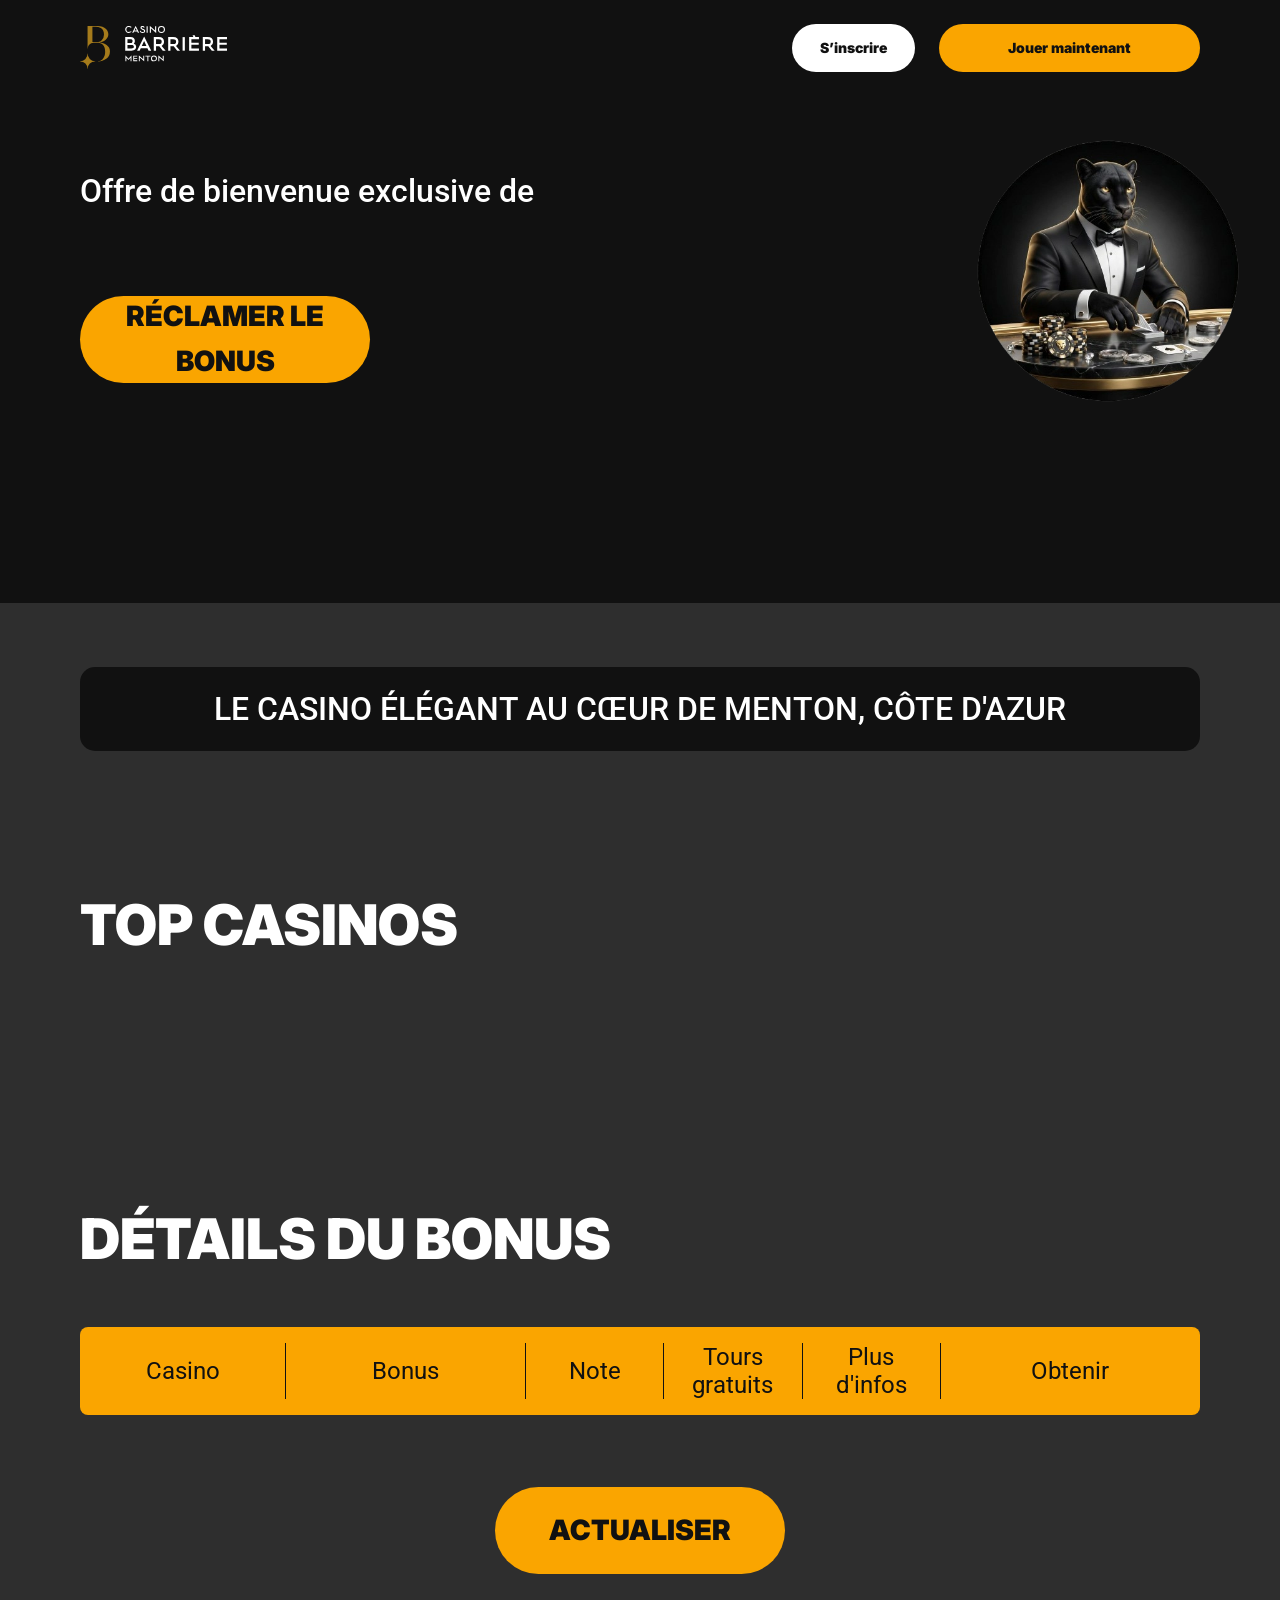
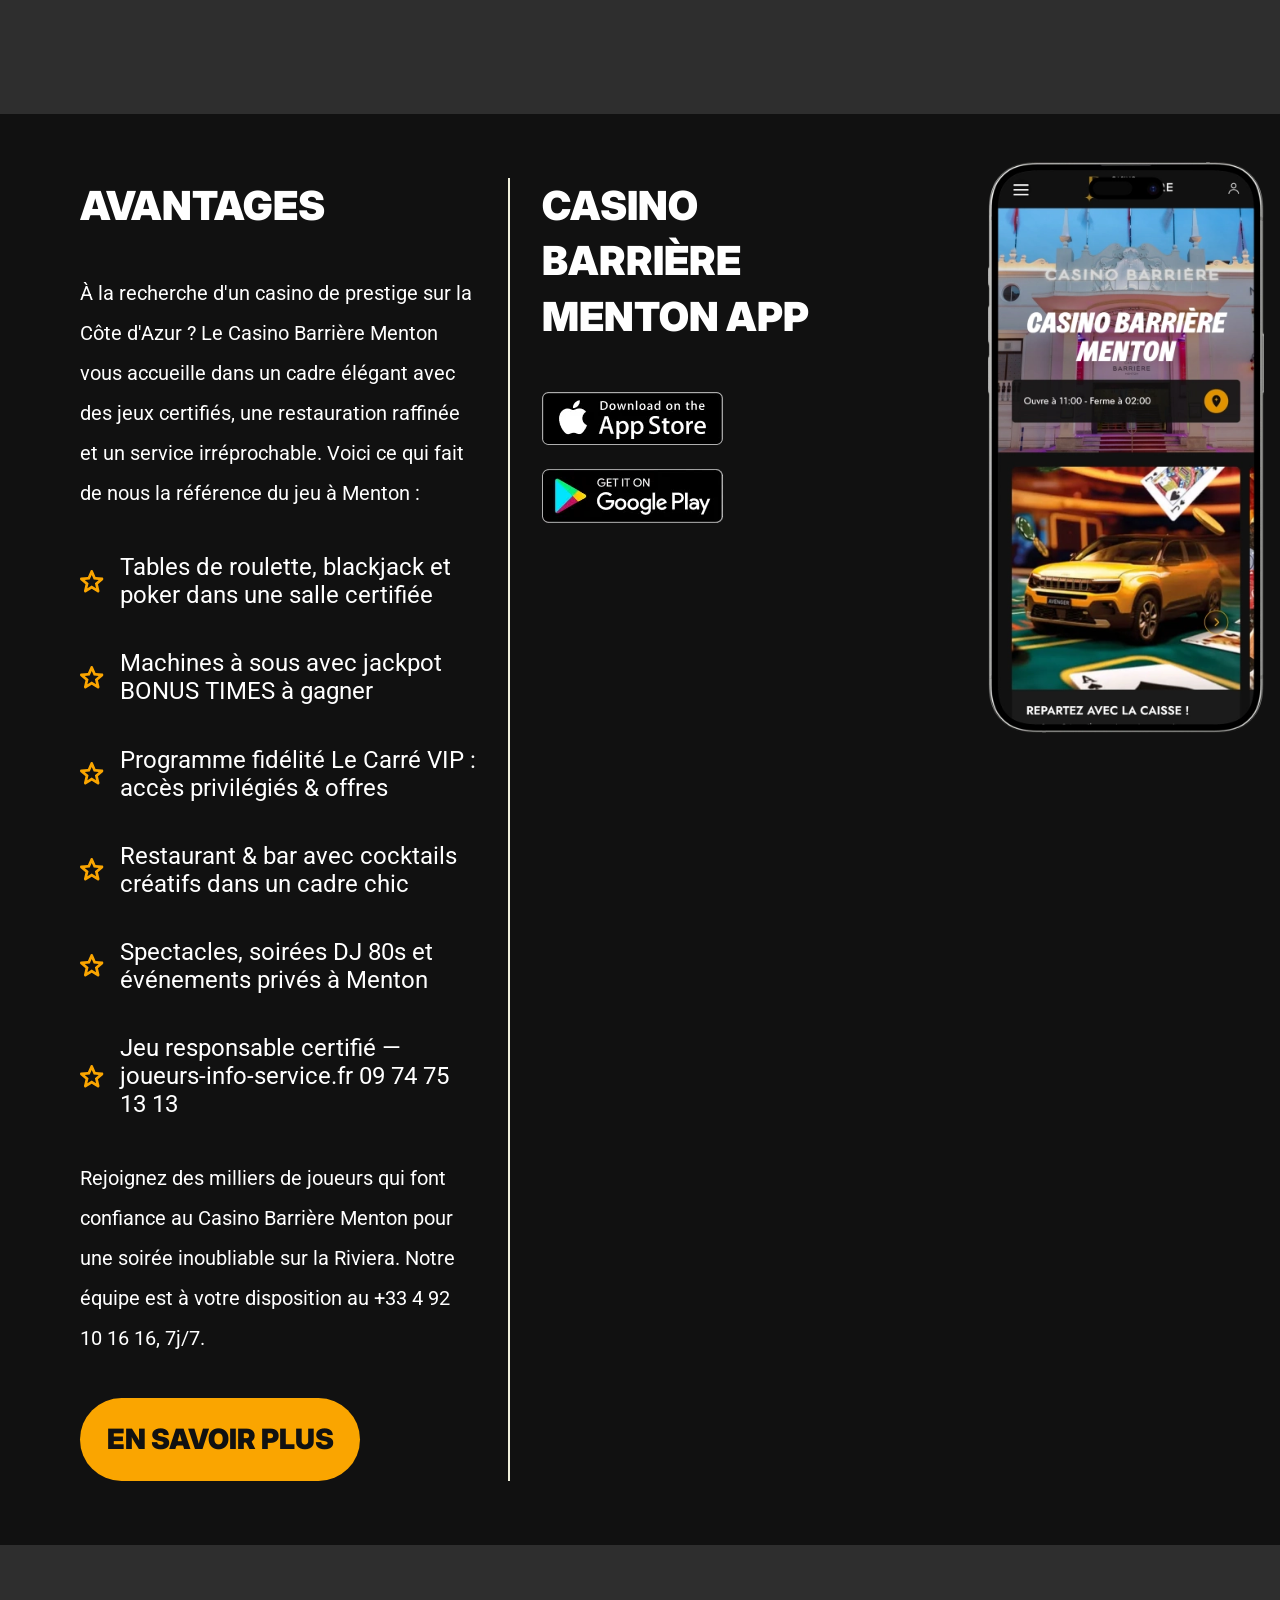
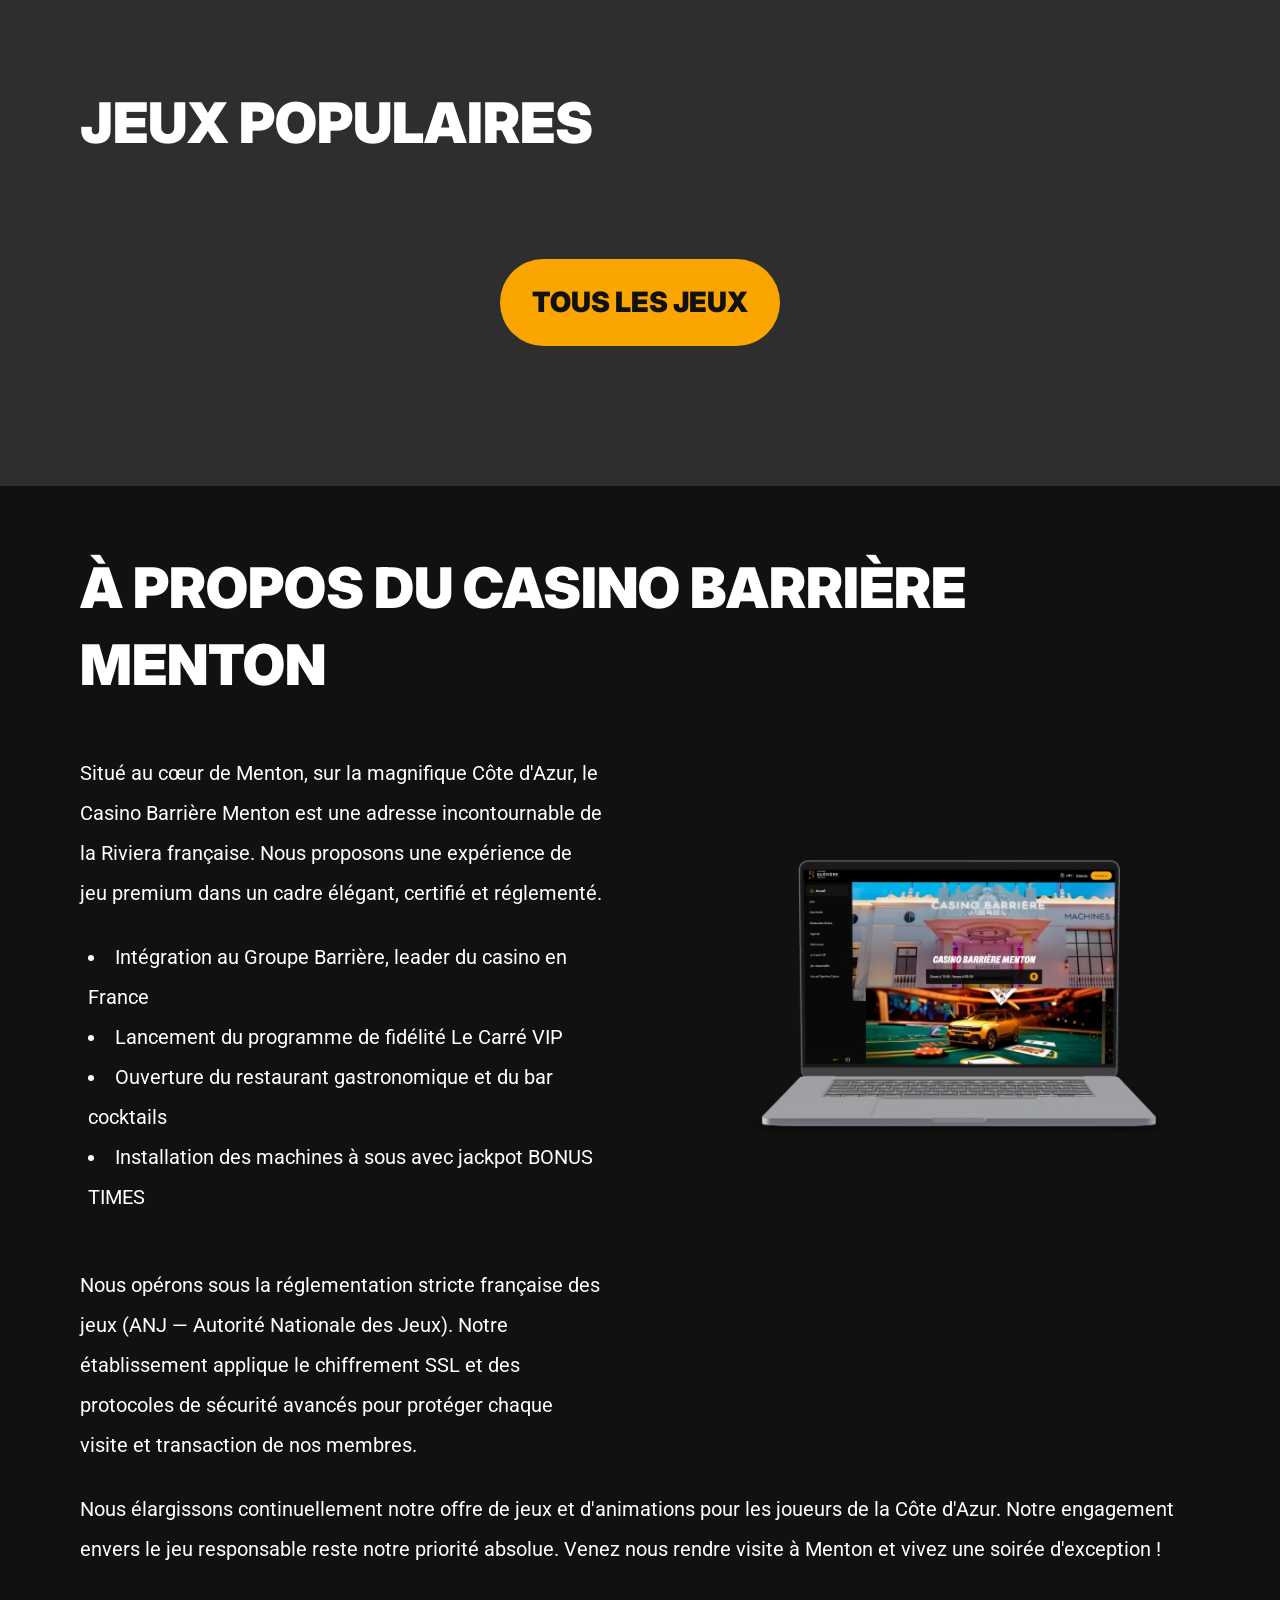
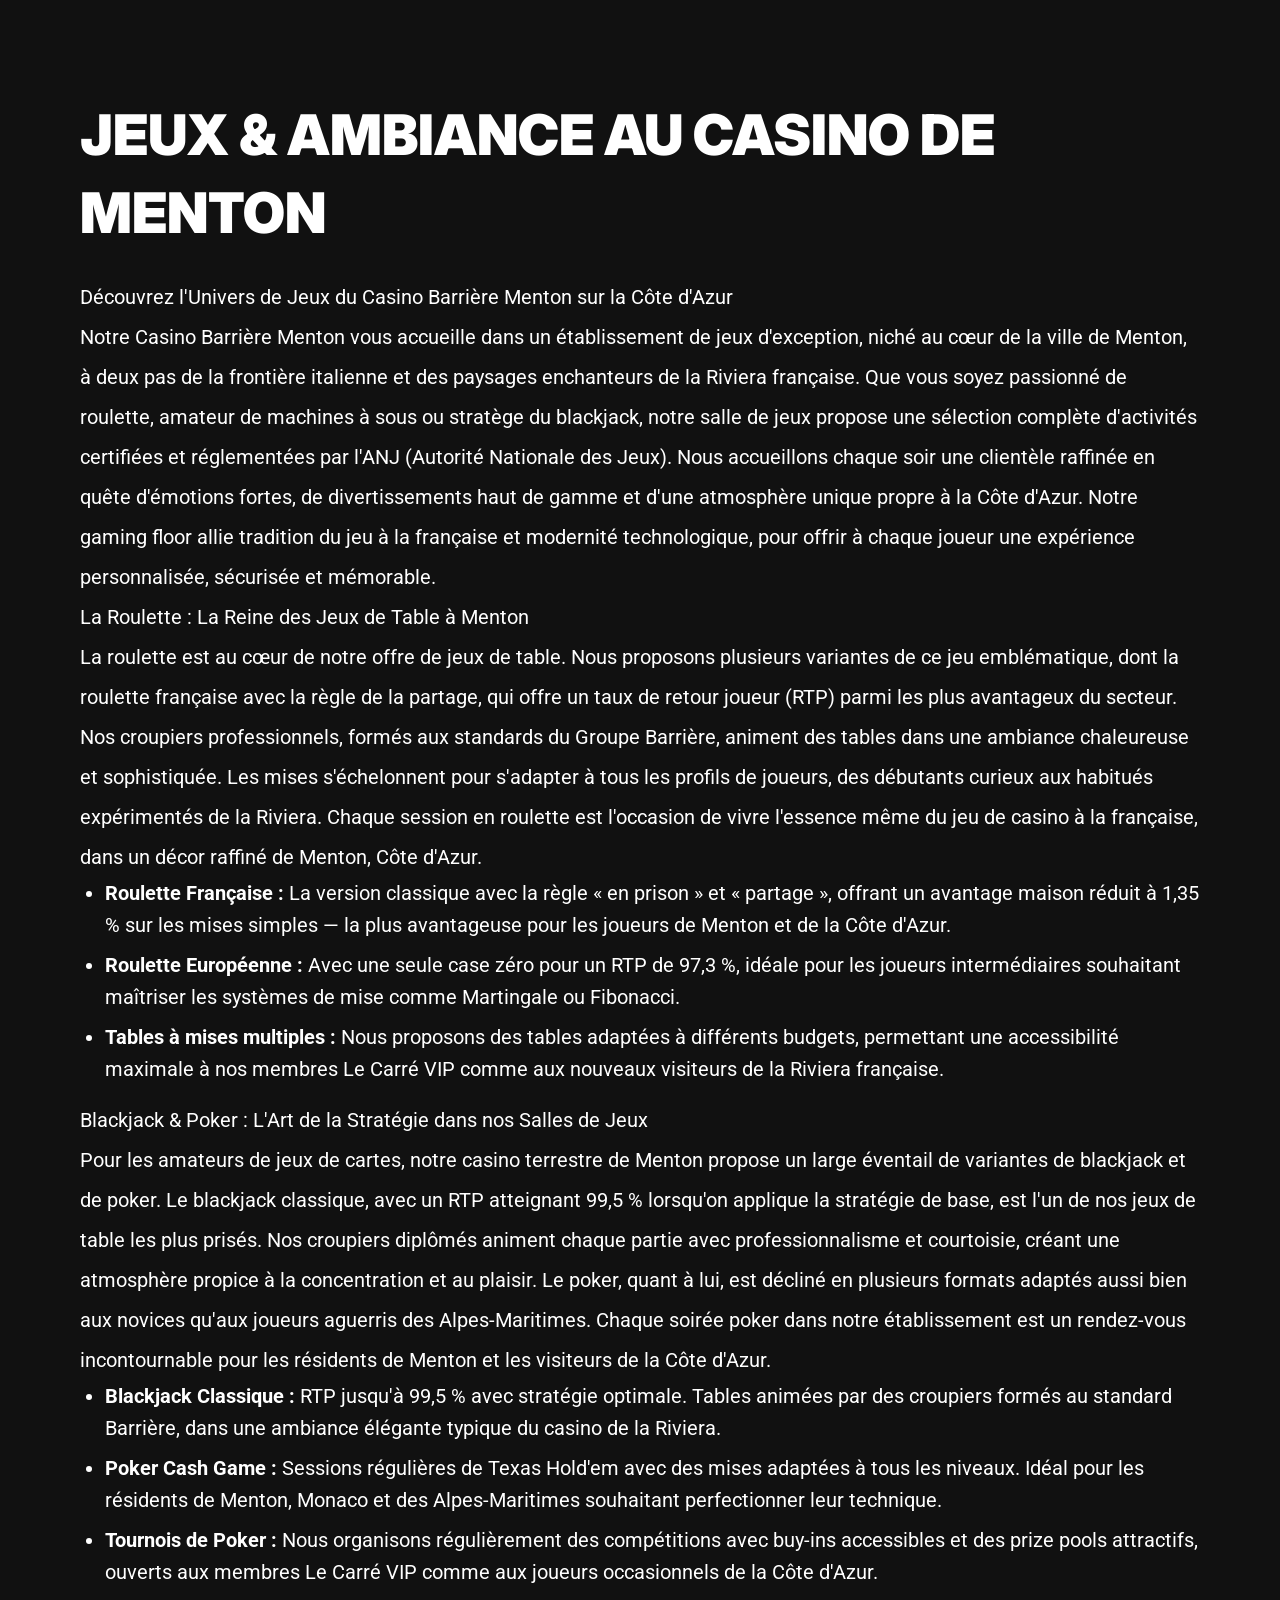
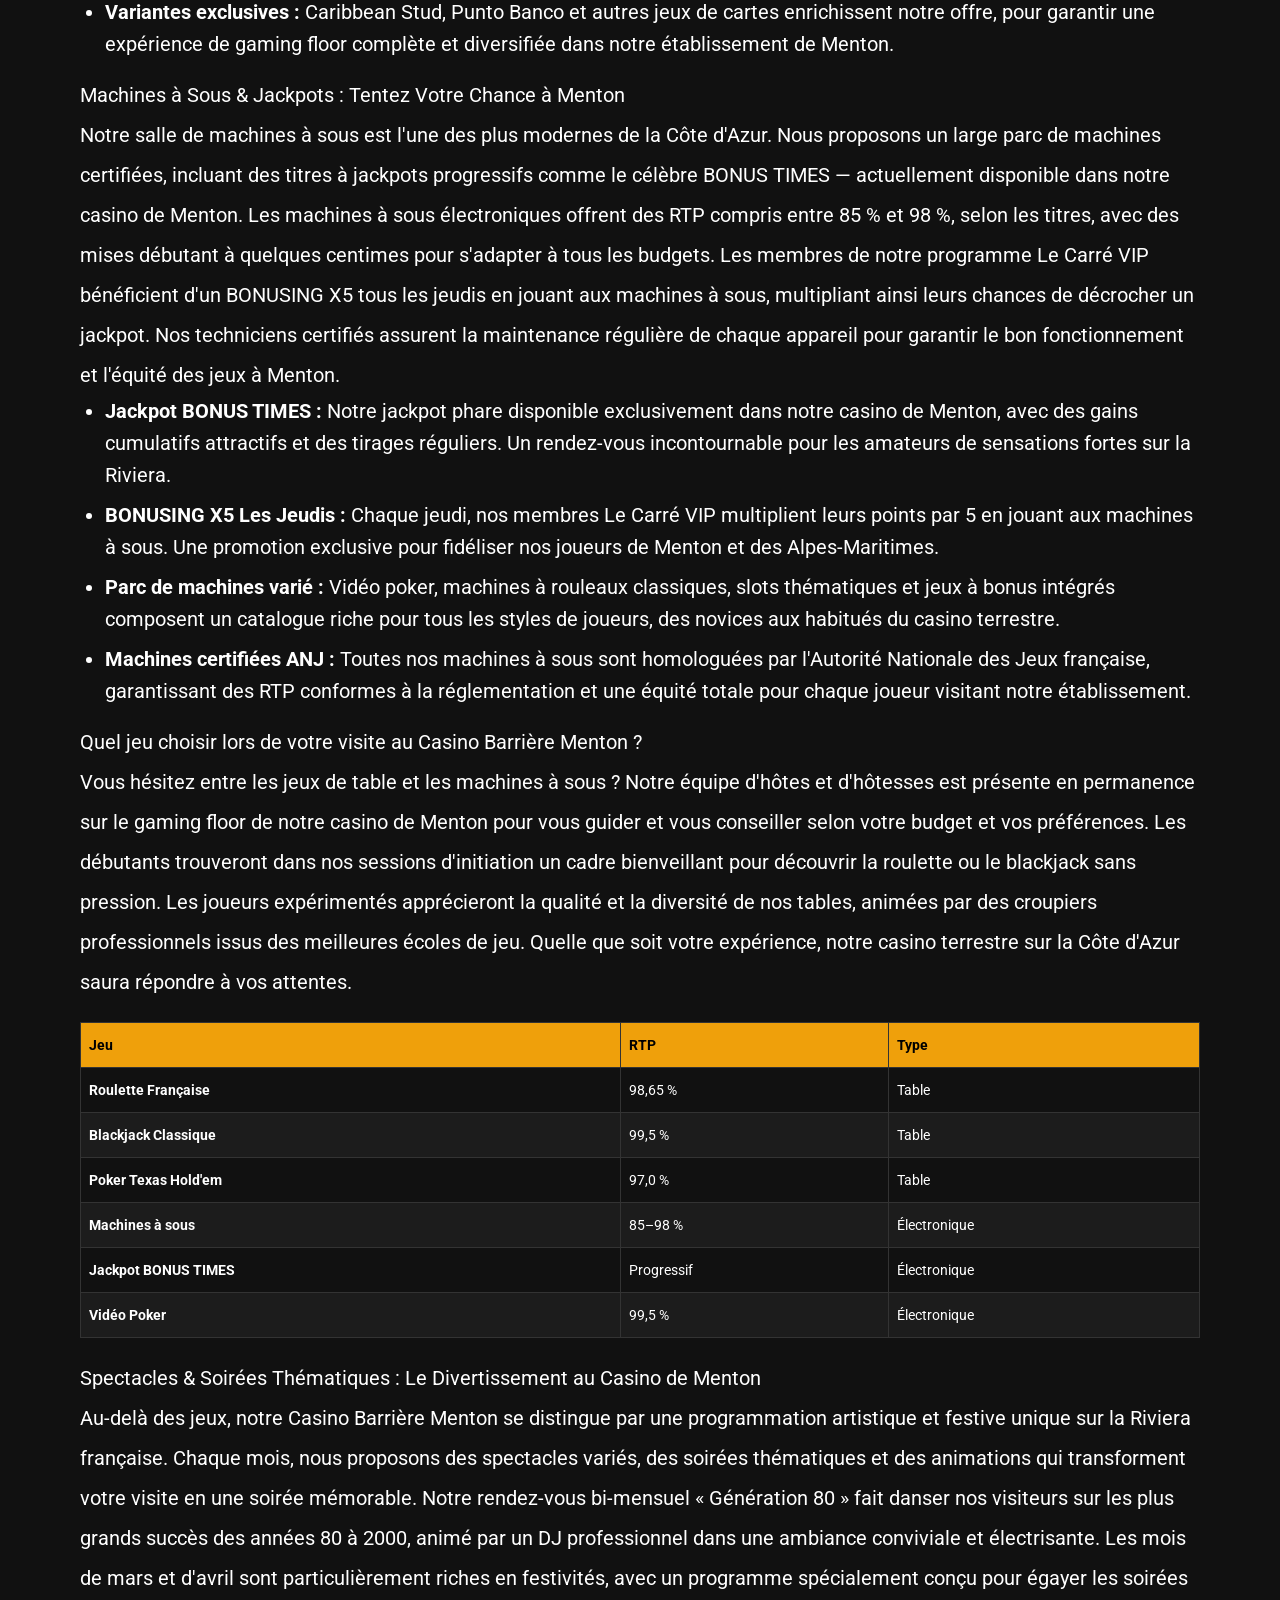
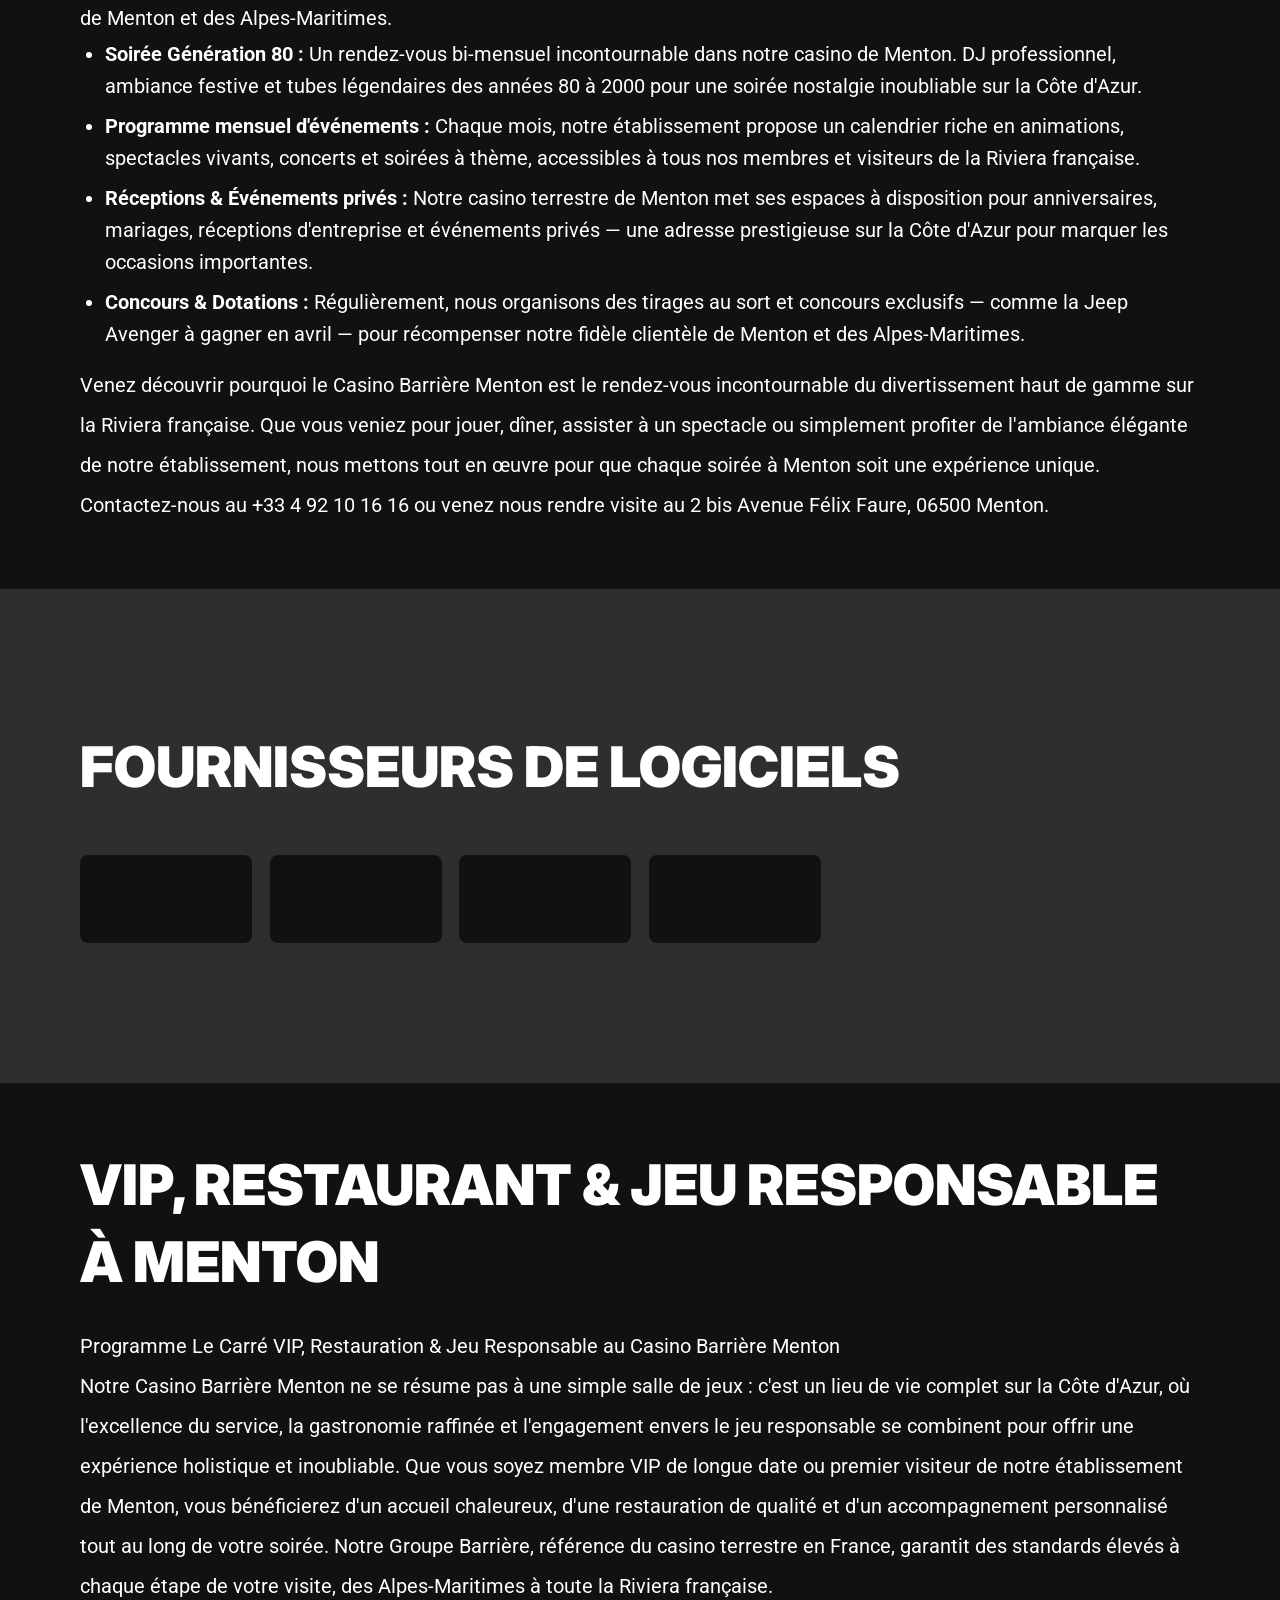
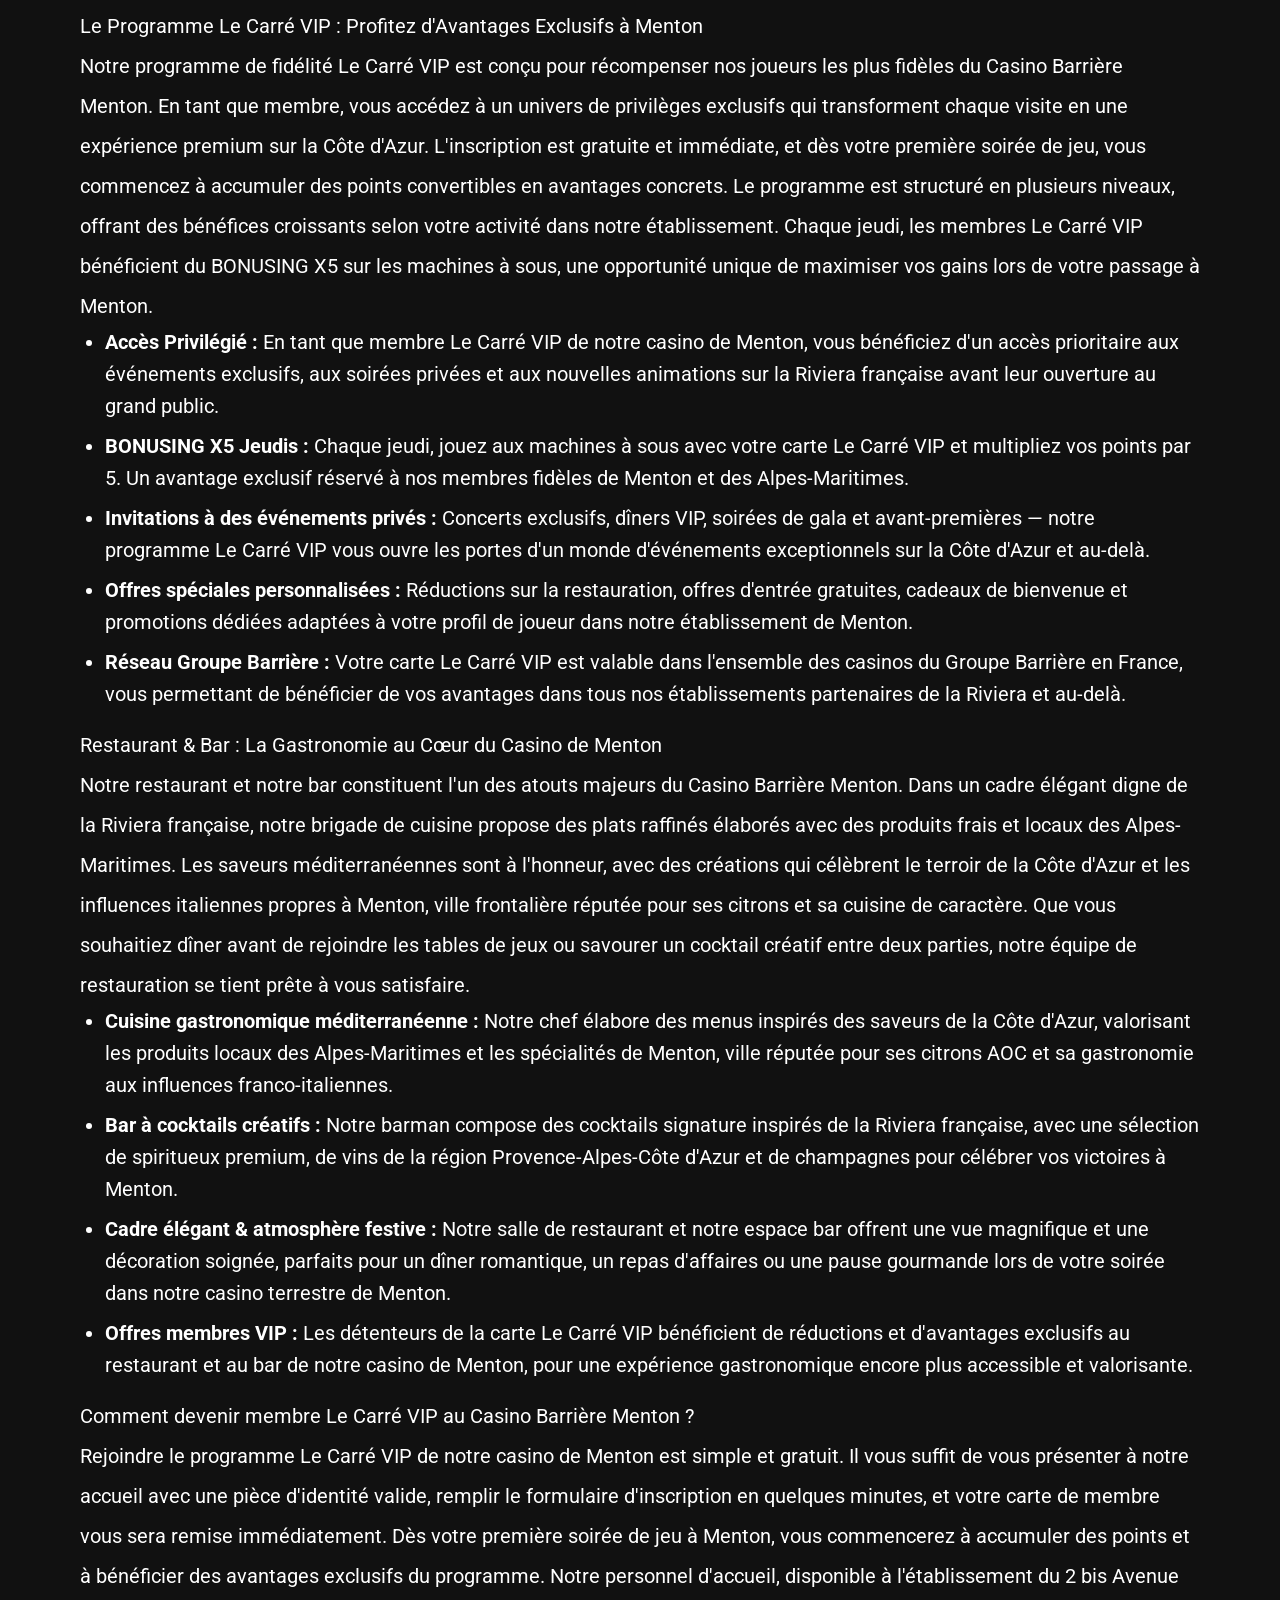
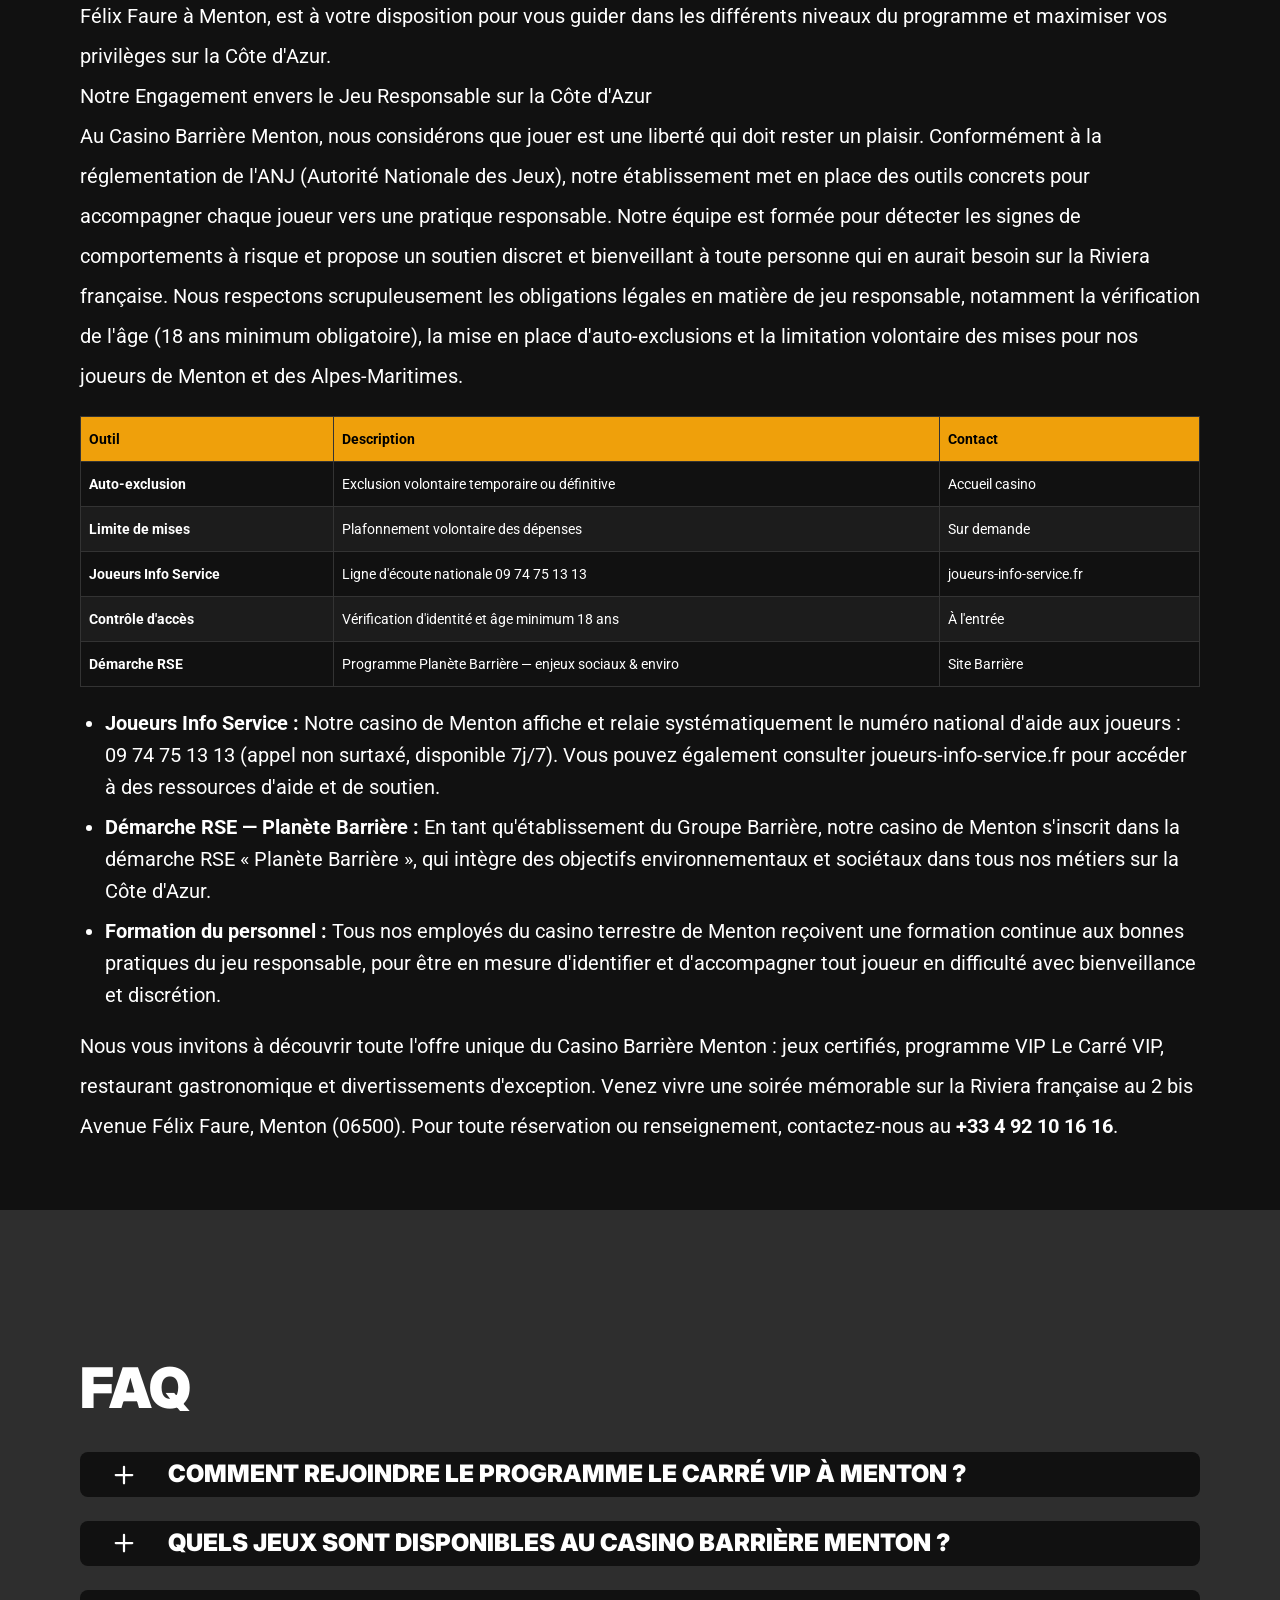
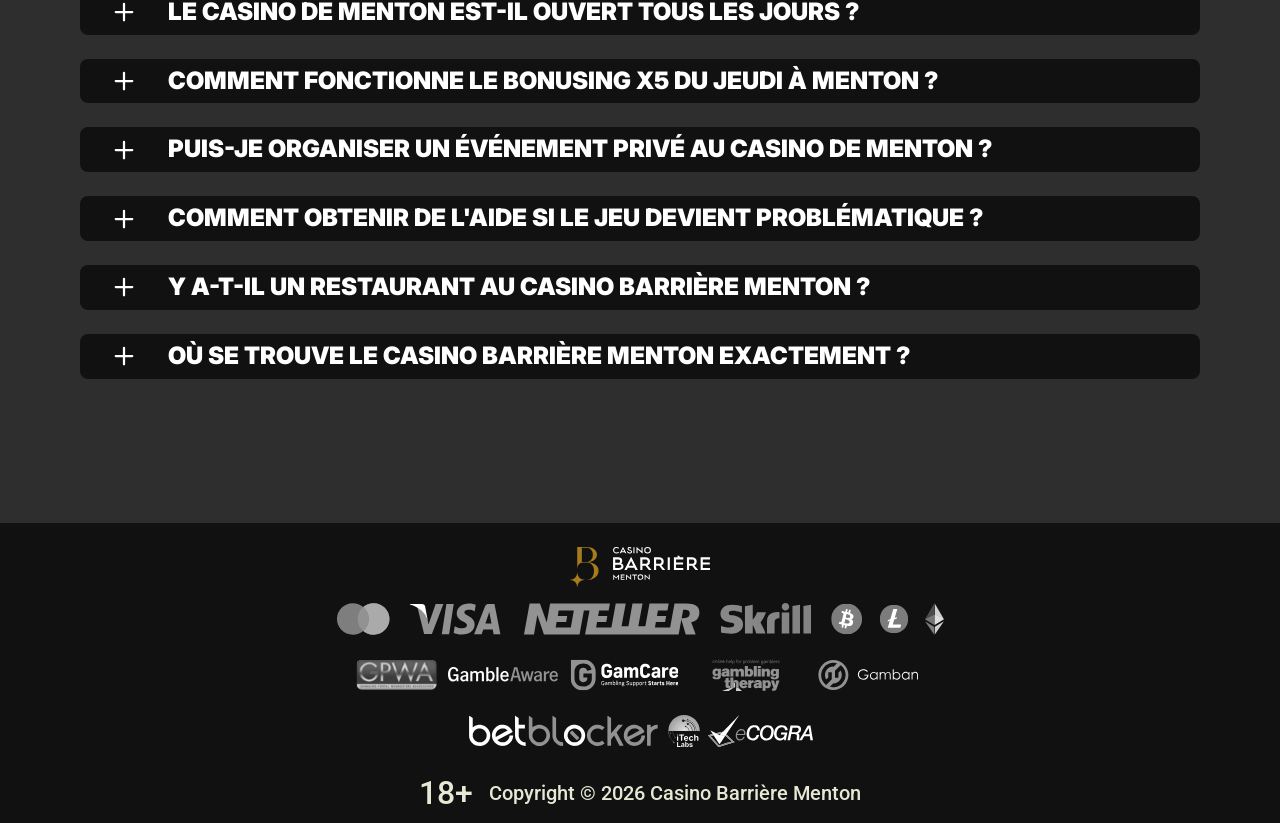
==== commit b52c60d7: "Site update" ====
--- a/index.html
+++ b/index.html
@@ -500,7 +500,7 @@
     </tr>
     <tr style="background-color: #111111;">
       <td style="border: 1px solid #333333; padding: 8px; color: #ffffff;"><strong>Démarche RSE</strong></td>
-      <td style="border: 1px solid #333333; padding: 8px; color: #ffffff;">Programme Planète Barrière — enjeux sociaux & environnementaux</td>
+      <td style="border: 1px solid #333333; padding: 8px; color: #ffffff;">Programme Planète Barrière — enjeux sociaux & enviro</td>
       <td style="border: 1px solid #333333; padding: 8px; color: #ffffff;">Site Barrière</td>
     </tr>
   </tbody>
